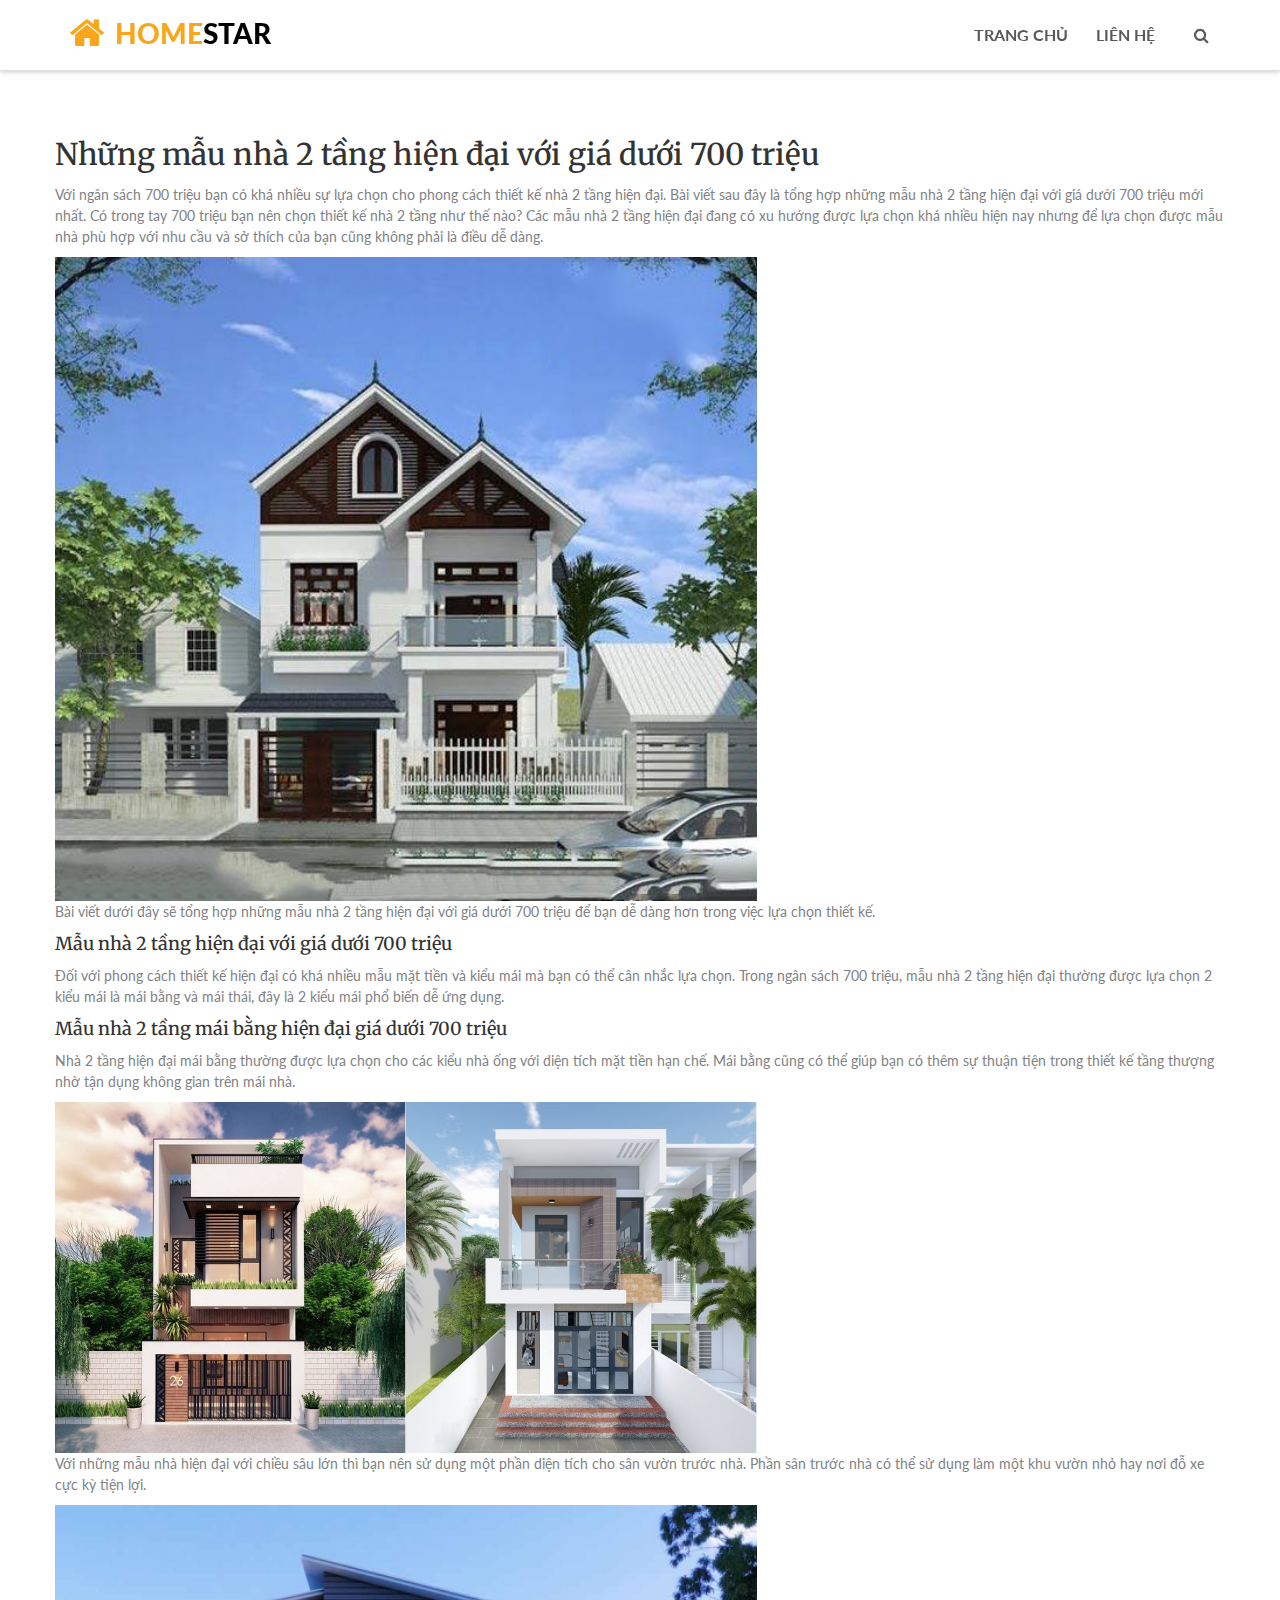
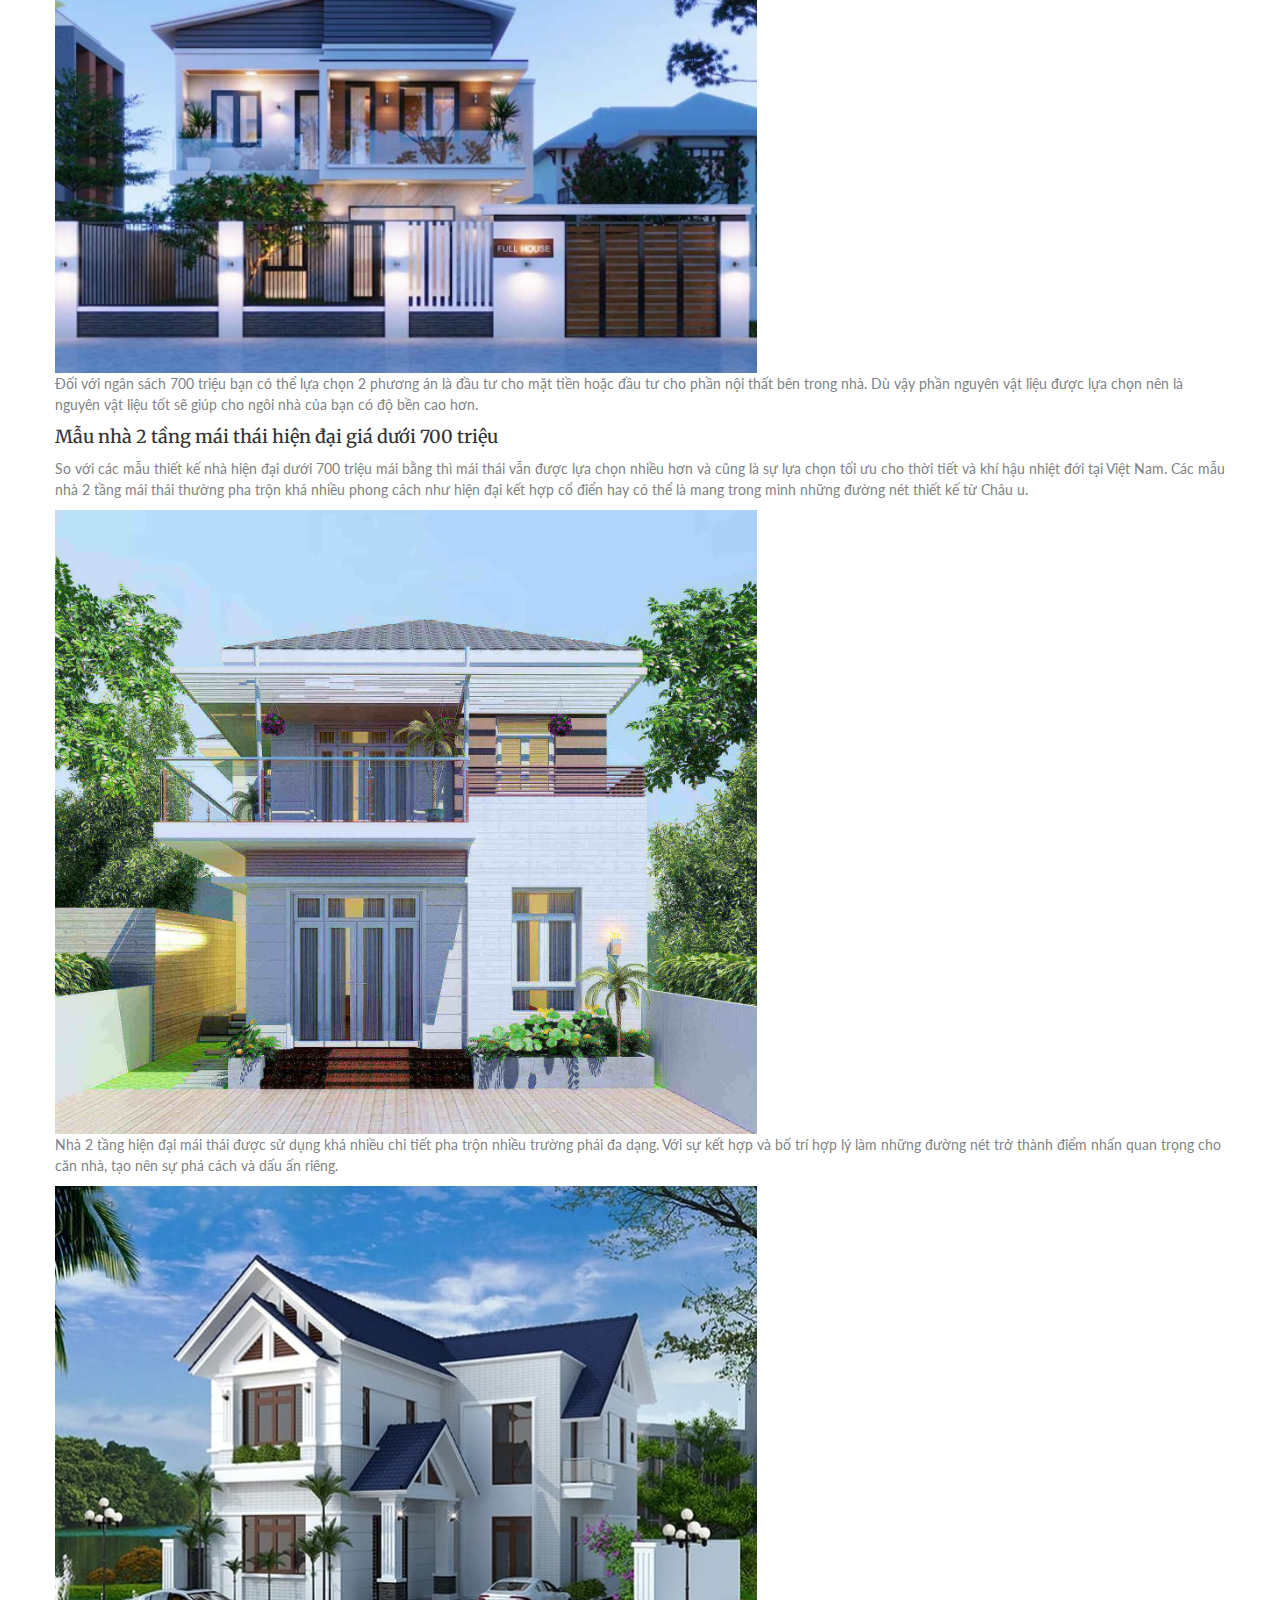
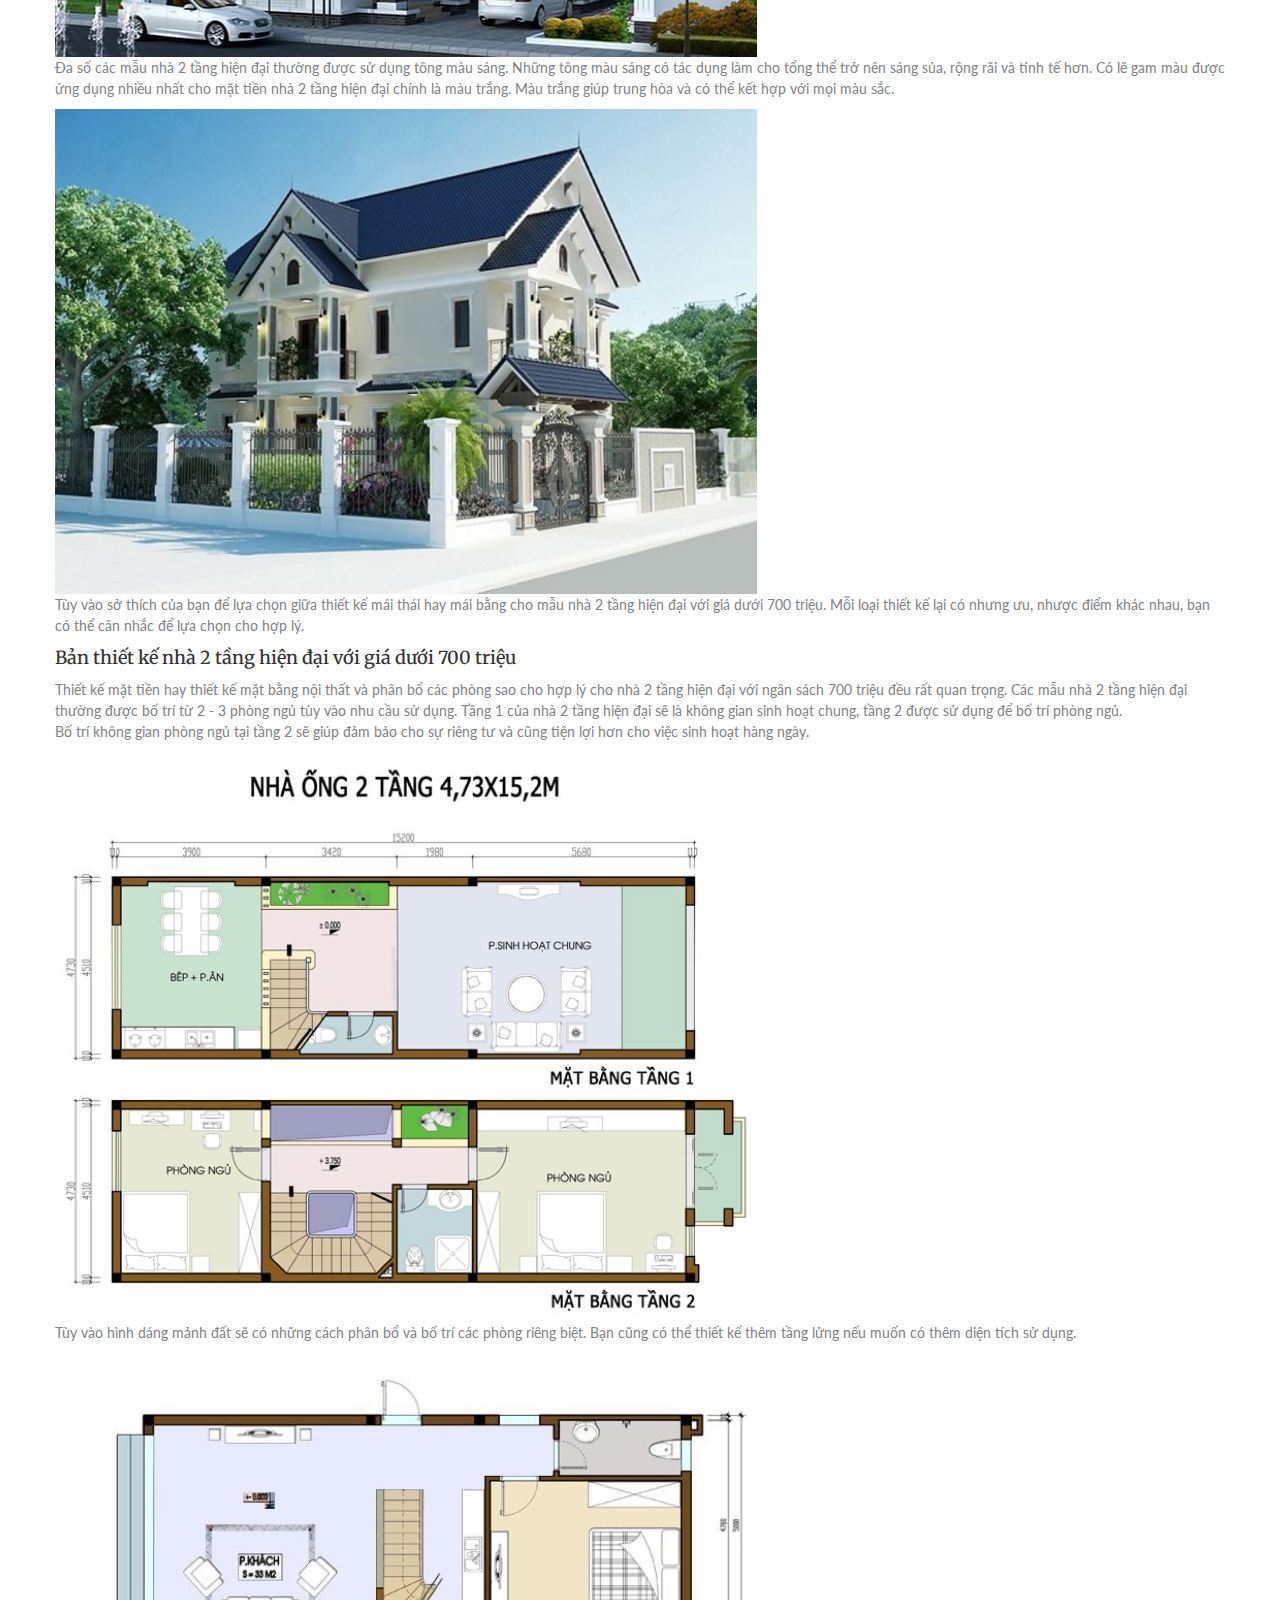
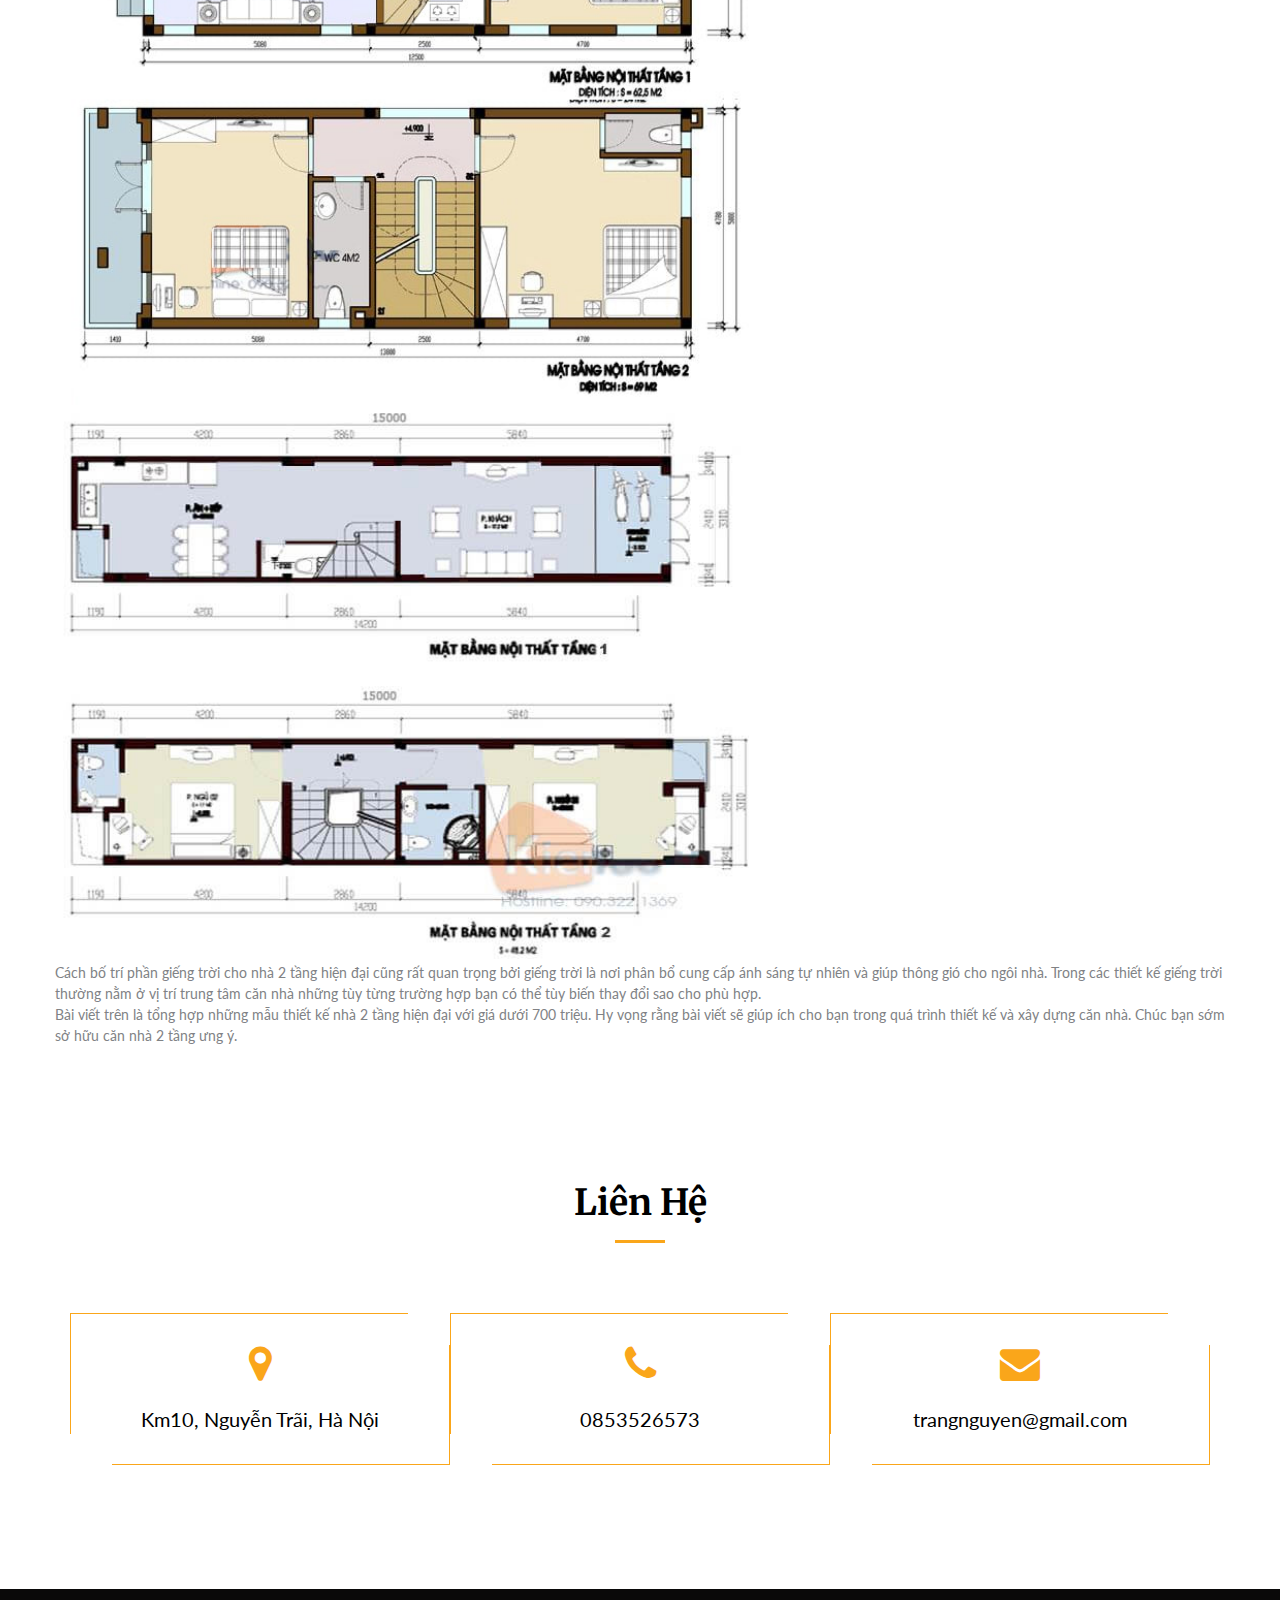
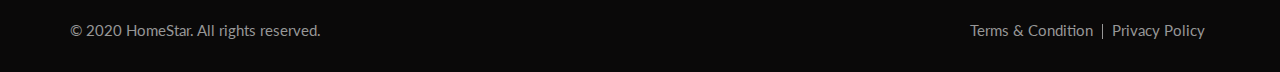
==== bai1.html @ 0ba94741 "update bai2.html" ====
<!doctype html>
<html lang="en">
<head>
    <title>Home Star</title>
    <meta charset="utf-8">
    <meta name="viewport" content="width=device-width,initial-scale=1">
    <link rel="icon" href="images/logohome.jpg" type="image/x-icon">

    <!-- Google Fonts -->	
    <link href="https://fonts.googleapis.com/css?family=Lato:300,300i,400,400i,700,700i,900,900i%7CMerriweather:300,300i,400,400i,700,700i,900,900i" rel="stylesheet">

    <!-- Bootstrap Stylesheet -->	
    <link rel="stylesheet" href="css/bootstrap.min.css">

    <!-- Font Awesome Stylesheet -->
    <link rel="stylesheet" href="css/font-awesome.min.css">

    <!-- Custom Stylesheets -->	
    <link rel="stylesheet" href="css/style.css">
    <link rel="stylesheet" id="cpswitch" href="css/orange.css">
    <link rel="stylesheet" href="css/responsive.css">
    
    <!-- Owl Carousel Stylesheet -->
    <link rel="stylesheet" href="css/owl.carousel.css">
    <link rel="stylesheet" href="css/owl.theme.css">

    <!-- Flex Slider Stylesheet -->
    <link rel="stylesheet" href="css/flexslider.css" type="text/css" />

    <!--Date-Picker Stylesheet-->
    <link rel="stylesheet" href="css/datepicker.css">
</head>


<body id="home-homepage" data-spy="scroll">
    
    <!--======== SEARCH-OVERLAY =========-->       
    <div class="overlay">
        <a href="javascript:void(0)" id="close-button" class="closebtn">&times;</a>
        <div class="overlay-content">
            <div class="form-center">
                <form>
                   <div class="form-group">
                       <div class="input-group">
                          <input type="text" class="form-control" placeholder="Search..." required />
                          <span class="input-group-btn"><button type="submit" class="btn"><span><i class="fa fa-search"></i></span></button></span>
                      </div><!-- end input-group -->
                  </div><!-- end form-group -->
              </form>
          </div><!-- end form-center -->
      </div><!-- end overlay-content -->
  </div><!-- end overlay -->


 


<!--========================= FLEX SLIDER =====================-->
<section class="flexslider-container" id="flexslider-container-6a">

    <div class="header-absolute">
        <nav class="navbar navbar-default main-navbar navbar-custom navbar-transparent landing-page-navbar" id="mynavbar">
            <div class="container">
                <div class="navbar-header">
                    <button type="button" class="navbar-toggle" id="menu-button">
                      <span class="icon-bar"></span>
                      <span class="icon-bar"></span>
                      <span class="icon-bar"></span>                        
                  </button>
                  <div class="header-search hidden-lg">
                    <a href="javascript:void(0)" class="search-button"><span><i class="fa fa-search"></i></span></a>
                </div>
                <a href="index.html" class="navbar-brand"><span><i class="fa fa-home"></i>HOME</span>STAR</a>
            </div><!-- end navbar-header -->

            <div class="collapse navbar-collapse" id="myNavbar1">
                <ul class="nav navbar-nav navbar-right">
                    <li><a href="index.html">Trang Chủ</a></li>
                    <li><a href="#home-contact">Liên Hệ</a></li>                    
                    <li><a href="javascript:void(0)" class="search-button"><span><i class="fa fa-search"></i></span></a></li>
                </ul>
            </div><!-- end navbar collapse -->
        </div><!-- end container -->
    </nav><!-- end navbar -->
</div><!-- end header-absolute -->

<div class="sidenav-content">
    <div id="mySidenav" class="sidenav" >
        <h2 id="web-name"><span><i class="fa fa-home"></i></span>Home Star</h2>

        <div id="main-menu">
            <div class="closebtn">
                <button class="btn btn-default" id="closebtn">&times;</button>
            </div><!-- end close-btn -->

            <div class="list-group landing-page-navbar">

                <a href="#home-homepage" class="list-group-item"><span><i class="fa fa-home link-icon"></i></span>Trang chủ</a>                                                                                                      
                <a href="#home-contact" class="list-group-item"><span><i class="fa fa-phone link-icon"></i></span>Liên hệ</a>                          
            </div><!-- end list-group -->
        </div><!-- end main-menu -->
    </div><!-- end mySidenav -->
</div><!-- end sidenav-content -->



</section><!-- end flexslider-container -->



<!--=============== Content ===============-->


<section>
  <div class="container">
    <div class="row" style="font-family: ;" >
      <h2> Những mẫu nhà 2 tầng hiện đại với giá dưới 700 triệu</h2>
      <p>
        Với ngân sách 700 triệu bạn có khá nhiều sự lựa chọn cho phong cách thiết kế nhà 2 tầng hiện đại. Bài viết sau đây là tổng hợp những mẫu nhà 2 tầng hiện đại với giá dưới 700 triệu mới nhất.
Có trong tay 700 triệu bạn nên chọn thiết kế nhà 2 tầng như thế nào? Các mẫu nhà 2 tầng hiện đại đang có xu hướng được lựa chọn khá nhiều hiện nay nhưng để lựa chọn được mẫu nhà phù hợp với nhu cầu và sở thích của bạn cũng không phải là điều dễ dàng.

      </p>
      <img src="images/anh-homstar/1.jpg" alt="" width="60%">
      <p>
        Bài viết dưới đây sẽ tổng hợp những mẫu nhà 2 tầng hiện đại với giá dưới 700 triệu để bạn dễ dàng hơn trong việc lựa chọn thiết kế.

      </p>
      <h4>Mẫu nhà 2 tầng hiện đại với giá dưới 700 triệu</h4>
      <p>
        Đối với phong cách thiết kế hiện đại có khá nhiều mẫu mặt tiền và kiểu mái mà bạn có thể cân nhắc lựa chọn. Trong ngân sách 700 triệu, mẫu nhà 2 tầng hiện đại thường được lựa chọn 2 kiểu mái là mái bằng và mái thái, đây là 2 kiểu mái phổ biến dễ ứng dụng.

      </p>
      <h4>
        Mẫu nhà 2 tầng mái bằng hiện đại giá dưới 700 triệu
      </h4>
      <p>Nhà 2 tầng hiện đại mái bằng thường được lựa chọn cho các kiểu nhà ống với diện tích mặt tiền hạn chế. Mái bằng cũng có thể giúp bạn có thêm sự thuận tiện trong thiết kế tầng thượng nhờ tận dụng không gian trên mái nhà.</p>
      <img src="images/anh-homstar/2.jpg" alt="" width="60%">
      <p>Với những mẫu nhà hiện đại với chiều sâu lớn thì bạn nên sử dụng một phần diện tích cho sân vườn trước nhà. Phần sân trước nhà có thể sử dụng làm một khu vườn nhỏ hay nơi đỗ xe cực kỳ tiện lợi.</p>
      <img src="images/anh-homstar/3.jpg" alt="" width="60%">
      <p>Đối với ngân sách 700 triệu bạn có thể lựa chọn 2 phương án là đầu tư cho mặt tiền hoặc đầu tư cho phần nội thất bên trong nhà. Dù vậy phần nguyên vật liệu được lựa chọn nên là nguyên vật liệu tốt sẽ giúp cho ngôi nhà của bạn có độ bền cao hơn.</p>
      <h4>Mẫu nhà 2 tầng mái thái hiện đại giá dưới 700 triệu</h4>
      <p>So với các mẫu thiết kế nhà hiện đại dưới 700 triệu mái bằng thì mái thái vẫn được lựa chọn nhiều hơn và cũng là sự lựa chọn tối ưu cho thời tiết và khí hậu nhiệt đới tại Việt Nam. Các mẫu nhà 2 tầng mái thái thường pha trộn khá nhiều phong cách như hiện đại kết hợp cổ điển hay có thể là mang trong mình những đường nét thiết kế từ Châu  u.</p>
      <img src="images/anh-homstar/4.jpg" alt="" width="60%">
      <p>Nhà 2 tầng hiện đại mái thái được sử dụng khá nhiều chi tiết pha trộn nhiều trường phái đa dạng. Với sự kết hợp và bố trí hợp lý làm những đường nét trở thành điểm nhấn quan trọng cho căn nhà, tạo nên sự phá cách và dấu ấn riêng.</p>
      <img src="images/anh-homstar/5.jpg" alt="" width="60%">
      <p>
        Đa số các mẫu nhà 2 tầng hiện đại thường được sử dụng tông màu sáng. Những tông màu sáng có tác dụng làm cho tổng thể trở nên sáng sủa, rộng rãi và tinh tế hơn. Có lẽ gam màu được ứng dụng nhiều nhất cho mặt tiền nhà 2 tầng hiện đại chính là màu trắng. Màu trắng giúp trung hòa và có thể kết hợp với mọi màu sắc.
      </p>
      <img src="images/anh-homstar/6.jpg" alt="" width="60%">
      <p>Tùy vào sở thích của bạn để lựa chọn giữa thiết kế mái thái hay mái bằng cho mẫu nhà 2 tầng hiện đại với giá dưới 700 triệu. Mỗi loại thiết kế lại có nhưng ưu, nhược điểm khác nhau, bạn có thể cân nhắc để lựa chọn cho hợp lý.</p>
      <h4>Bản thiết kế nhà 2 tầng hiện đại với giá dưới 700 triệu</h4>
      <p>Thiết kế mặt tiền hay thiết kế mặt bằng nội thất và phân bổ các phòng sao cho hợp lý cho nhà 2 tầng hiện đại với ngân sách 700 triệu đều rất quan trọng. Các mẫu nhà 2 tầng hiện đại thường được bố trí từ 2 - 3 phòng ngủ tùy vào nhu cầu sử dụng. Tầng 1 của nhà 2 tầng hiện đại sẽ là không gian sinh hoạt chung, tầng 2 được sử dụng để bố trí phòng ngủ.<br>Bố trí không gian phòng ngủ tại tầng 2 sẽ giúp đảm bảo cho sự riêng tư và cũng tiện lợi hơn cho việc sinh hoạt hàng ngày.</p>
      <img src="images/anh-homstar/7.jpg.jpg" alt="" width="60%">
      <img src="images/anh-homstar/8.jpg" alt="" width="60%">
      <p>Tùy vào hình dáng mảnh đất sẽ có những cách phân bổ và bố trí các phòng riêng biệt. Bạn cũng có thể thiết kế thêm tầng lửng nếu muốn có thêm diện tích sử dụng.</p>
      <img src="images/anh-homstar/9.jpg" alt="" width="60%">
      <img src="images/anh-homstar/10.jpg" alt="" width="60%">
      <p>
        Cách bố trí phần giếng trời cho nhà 2 tầng hiện đại cũng rất quan trọng bởi giếng trời là nơi phân bổ cung cấp ánh sáng tự nhiên và giúp thông gió cho ngôi nhà. Trong các thiết kế giếng trời thường nằm ở vị trí trung tâm căn nhà những tùy từng trường hợp bạn có thể tùy biến thay đổi sao cho phù hợp.<br>Bài viết trên là tổng hợp những mẫu thiết kế nhà 2 tầng hiện đại với giá dưới 700 triệu. Hy vọng rằng bài viết sẽ giúp ích cho bạn trong quá trình thiết kế và xây dựng căn nhà. Chúc bạn sớm sở hữu căn nhà 2 tầng ưng ý.
      </p>


    </div>

  </div>
</section><!-- end content -->

<!--=================== Contact ================-->
<section id="home-contact" class="section-padding"> 
  <div class="container">
    <div class="row">
      <div class="col-xs-12 col-sm-12 col-md-12 col-lg-12 text-center">
              <div class="page-heading white-heading">
               <h2 style="color:black;">Liên Hệ</h2>
               <hr class="heading-line" />
           </div>
       <div class="contact-block col-sm-4 col-md-4 col-lg-4 col-12">
        <span><i class="fa fa-map-marker"></i></span>
        <p style="color:black;">Km10, Nguyễn Trãi, Hà Nội</p>   
        <span class="border-shape"></span>                            
      </div><!-- end address-block -->

      <div class="contact-block col-sm-4 col-md-4 col-lg-4 col-12">
        <span><i class="fa fa-phone"></i></span>
        <p style="color:black;">0853526573</p>               
        <span class="border-shape"></span>                 
      </div><!-- end address-block -->

      <div class="contact-block col-sm-4 col-md-4 col-lg-4 col-12">
        <span><i class="fa fa-envelope"></i></span>
        <p style="color:black;">trangnguyen@gmail.com</p>       
        <span class="border-shape"></span>                          
      </div><!-- end address-block -->
    </div>
  </div><!-- end row -->
</div><!-- end container -->
</section><!-- end tour-packages -->
<!--======================= FOOTER =======================-->
<section id="footer" class="ftr-heading-w ftr-heading-mgn-2">

   

<div id="footer-bottom" class="ftr-bot-black">
    <div class="container">
        <div class="row">
            <div class="col-xs-12 col-sm-6 col-md-6 col-lg-6" id="copyright">
                <p>© 2020 <a href="#">HomeStar</a>. All rights reserved.</p>
            </div><!-- end columns -->

            <div class="col-xs-12 col-sm-6 col-md-6 col-lg-6" id="terms">
                <ul class="list-unstyled list-inline">
                   <li><a href="#">Terms & Condition</a></li>
                   <li><a href="#">Privacy Policy</a></li>
               </ul>
           </div><!-- end columns -->
       </div><!-- end row -->
   </div><!-- end container -->
</div><!-- end footer-bottom -->

</section><!-- end footer -->


<!-- Page Scripts Starts -->
<script src="js/jquery.min.js"></script>
<script src="js/bootstrap.min.js"></script>
<script src="js/jquery.flexslider.js"></script>
<script src="js/bootstrap-datepicker.js"></script>
<script src="js/owl.carousel.min.js"></script>
<script src="js/custom-navigation.js"></script>
<script src="js/custom-flex.js"></script>
<script src="js/custom-owl.js"></script>
<script src="js/custom-date-picker.js"></script>
<!-- Page Scripts Ends -->

</body>
</html>
---- css/style.css ----
/* ----------------------------------------------------
Theme Name:		Home Star  - HTML Template
Version:		1.0.1
Author:			Home Star
------------------------------------------------------- */


/* ======================================================
	TABLE OF CONTENTS
   ====================================================== */

/**

* 1.0	Settings
* 1.1	Top Bar
* 1.2	Navbar
* 1.3	Slider
* 1.4	Search Tabs
* 1.5	Main Block
* 1.6	Hotel Block
* 1.7	Tour Block
* 1.8	Cruise Block
* 1.9	Flight Block
* 1.10	Destination Block
* 1.11	Vehicle Block
* 1.12	Best Features
* 1.13	Luxury Offers
* 1.14	Highlights
* 1.15	Banners
* 1.16	Testimonials
* 1.17	Latest Blog
* 1.18	Packages
* 1.19	Newsletter
* 1.20	Footer
* 1.21	Page Cover
* 1.22	Sidebar
* 1.23	Grid Block
* 1.24	List Block
* 1.25	Pagination
* 1.26	Detail Pages Tabs
* 1.27	Detail Pages Slider
* 1.28	Custom Form
* 1.29	Extra Pages
* 1.30	Contact Us

**/

/* -----------------------------------------------------
		Settings
   ----------------------------------------------------- */

html,body{
	height:100%;
	position:relative;
}

p,ul,a,.btn,span,input,select,textarea,label, table, .meta h2, blockquote, small, .newsletter h2, .cruise-offer-text h3, .package h2, .welcome-message h2, #hot-tour h3, #hot-tour h2, #message-banner h2, .member-name h3, #error-text h2, .company-name, #coming-soon-text h2, .booking-form-block .selected-price, #dashboard h2, #dashboard h3, #dashboard h4, #web-name, .tvl-insurance-info .innerpage-heading h1, .big-heading h2, .traveler-info h3, .list-group-heading{
	font-family: 'Lato', sans-serif;
}

p,ul{
	line-height:1.5em;
	font-size:14px;
}

ul{
	margin-bottom:0px;
}

h1,h2,h3,h4,h5,h6,.main-title a, .flight-info h3 .flight-destination,.blog-post-title a, .block-title a{
	font-family: 'Merriweather', serif;
	margin-top:0;
	line-height:1.3em;
}

.page-heading{
	text-align:center;
	margin-bottom:40px;
}

.page-heading h2{
	text-transform: capitalize;
	font-size:36px;
	font-weight:bold;
	margin-bottom:14px;
}

.page-heading .heading-line{
	width:50px;
	margin:0px auto;
}

.page-heading p{
	width:65%;
	margin:0 auto;
	font-size:18px;
}

.innerpage-heading h1{
	text-transform:uppercase;
	font-weight:bold;
	margin-bottom:20px;
	font-size:35px;
}

.innerpage-heading p{
	width:65%;
	margin:20px auto 50px;
	font-size:18px;
}

.trip-heading span{
	margin-right:15px;
}

.trip-heading h2{
	margin-bottom:0px;
}

.trip-heading p{
	margin-bottom:0px;
}

.innerpage-wrapper .butn .btn{
	width:218px;
}

.btn{
	font-size:14px;
	text-transform:uppercase;
	font-weight:bold;
}

.section-padding{
	padding-top:124px;
	padding-bottom:124px;
}

.banner-padding{
	padding-top:86px;
	padding-bottom:86px;
}

.innerpage-section-padding{
	padding-top:103px;
	padding-bottom:147px;
}

.innerpage-banner-padding{
	padding-top:100px;
	padding-bottom:100px;
}

.yellow-line{
	width:130px;
	margin:0 auto 40px;
}

.btn-padding{
	padding:12px 48px;
}

.no-padding{
	padding-left:0px !important;
	padding-right:0px !important;
}

.no-pd-top{
	padding-top:0px;
}

.no-pd-bottom{
	padding-bottom:0px;
}

.mg-bot-60{
	margin-bottom:60px;
}

.butn .btn{
	margin-top:70px;
	width:265px;
	padding:16px 0px;
}

.col-xs-15,
.col-sm-15,
.col-md-15,
.col-lg-15 {
    position: relative;
    min-height: 1px;
    padding-right: 15px;
    padding-left: 15px;
}

.col-xs-15 {
    width: 20%;
    float: left;
}

#colorPanel{
	z-index:300;
}

.view-all{
	margin-top:80px;
}

.view-all .btn{
	padding:10px 50px;
	font-size:15px;
}

.owl-carousel.owl-custom-arrow .owl-controls .owl-buttons{
	position:absolute;
	top:45%;
	transform:translateY(-45%);
	left:0;
	width:100%;
}

.owl-carousel.owl-custom-arrow .owl-controls .owl-buttons div{
	font-size:20px;
	padding:0px 10px;
	opacity:1;
}

.owl-carousel.owl-custom-arrow .owl-controls .owl-buttons div .fa{
	margin-bottom:5px;
}

.owl-carousel.owl-custom-arrow .owl-controls .owl-buttons .owl-prev{
	left:-20px;
	position:absolute;
}

.owl-carousel.owl-custom-arrow .owl-controls .owl-buttons .owl-next{
	right:-20px;
	position:absolute;
}

.map iframe{
	width:100%;
}

#colorPanel{
	z-index:300;
}

/* -----------------------------------------------------
		Top Bar
   ----------------------------------------------------- */

#top-bar{
	padding:10px 0px 10px 0px;
}

#top-bar ul{
	margin-bottom:0px;
	letter-spacing:0.03em;
	font-size:14px;
	line-height:1.8em;
}

#top-bar #info li:first-child{
	margin-right:20px;
}
	
#top-bar #info ul li .fa{
	padding-right:10px;
	font-size:16px;
}

#top-bar #links{
	float:right;
}

#top-bar #links a{
	padding-bottom:0px;
}

#top-bar #links a .fa{
	padding-left:10px;
	font-size:14px;
	margin-right:8px;
}

#top-bar #links ul li{
	padding-left:0px;
}

#top-bar #links ul li:last-child{
	padding-right:0px;
}

#top-bar form ul li:last-child{
	margin-left:12px;
}

#top-bar #links > ul > li form{
	position:relative;
	padding-left:25px;
}

#top-bar #links > ul > li form:after{
	position:absolute;
	content:'';
	height:15px;
	width:1px;
	display:block;
	top:5px;
	left:0px;
}

#top-bar .form-group{
	margin-bottom:0px;
}

#top-bar .form-group{
    font-size:15px;
	position:relative;
	text-transform:uppercase;
	width:45px;
}

#top-bar .form-group.currency{
	width:35px;
}

#top-bar .form-group .fa{
	position:absolute;
	right:0px;
	top:2px;
	font-size:18px;
	pointer-events:none;
}

#top-bar .form-group select {
	z-index:9999;
	padding:0px;
	height:auto;
	z-index:1;
}

/* -----------------------------------------------------
		Navbar
   ----------------------------------------------------- */

.navbar{
	margin-bottom:0px;
	z-index:200;
}

.affix{
	position:fixed;
	top:0;
	left:0;
	width:100%;
	z-index:200;
}

.affix ~ section{
	position:relative;
	top:51px;
}

.main-navbar .navbar-header{
	position:relative;
}

.main-navbar .header-search{
	float:right;
	margin-top:17px;
}

.main-navbar .navbar-brand .fa{
	margin-right:10px;
	position:relative;
	top:2px;
}

.main-navbar .nav > li > a{
	font-size:16px;
	font-weight:bold;
	text-transform:uppercase;
}

.main-navbar .navbar-nav > li{
	position:relative;
}

.main-navbar .navbar-nav > li::before{
	width: 0;
	height: 4px;
	transition: all 0.25s linear;
	position: absolute;
	content: "";
	z-index: -1;
	left: 0px;
	top: auto;
	bottom:0px;
	right: 0px;
	-webkit-transition: all 0.25s linear;
	z-index:1;
	margin:0 auto;
}

.main-navbar .navbar-nav > li.active::before{
	width: 100%;
}

.main-navbar .nav > li > a .fa-angle-down{
	margin-left:8px;
}

.main-navbar .navbar-search-link > li:last-child a{
	height:34px;
	width:35px;
	text-align:center;
	padding:0px;
	margin-top:2px;
}

.main-navbar .navbar-search-link > li:last-child .fa{
	margin-top:7px;
}

.main-navbar .navbar-nav li .dropdown-menu {
	width: 250px;
	padding: 0;
}

.main-navbar .navbar-nav li .dropdown-menu li a {
	padding-top: 10px;
	padding-bottom: 10px;
	font-size: 14px;
}

.main-navbar .mega-dropdown-menu{
	padding:50px 20px 40px !important;
}

.main-navbar .mega-dropdown-menu .row{
	margin-left:0px;
	margin-right:0px;
}

.main-navbar .mega-dropdown-menu .dropdown-header{
	font-size:16px;
	font-weight:900;
	margin-bottom:18px;
	text-transform:uppercase;
	padding:3px 16px;
}

.main-navbar .navbar-nav li .mega-dropdown-menu ul li a{
	display:block;
	text-decoration:none;
	padding-left:15px;
	margin-top:1px;
}

.header-absolute{
	position:absolute;
	top:0;
	left:0;
	z-index:100;
	width:100%;
}

/************* CRUISE HOMEPAGE *************/

#cruise-homepage #top-bar{
	padding-left:15px;
	padding-right:15px;
}

#cruise-homepage .main-navbar .navbar-nav > li:last-child{
	margin-right:15px;
}

#close-button{
	position:fixed;
	right:50px;
	top:40px;
	color:black;
	z-index:1;
	font-size:40px;
	cursor:pointer;
	text-decoration:none;
}

.overlay {
    height: 100%;
    width: 100%;
    position: fixed;
    z-index:1000;
    top: 0;
    left: 0;
    overflow-y: hidden;
    transition: 0.5s;
	transform:translateY(-120%);
}

.overlay-content {
    position: relative;
	height:100%;
    width: 100%;
    text-align: center;
	display:table;
}

.overlay-content .form-center{
	display:table-cell;
	vertical-align:middle;
}

.overlay-content form .form-group{
	width:610px;
	margin:0 auto;
}

.overlay-content form input{
	font-size:20px;
}

.overlay-content form .input-group-btn .btn{
	font-size:22px;
	width:75px;
	position:relative;
}

.overlay-content form input,
.overlay-content form .input-group-btn .btn{
	height:60px;
}

/*************** SIDEBAR NAV ***************/

#mySidenav{
	overflow-Y:auto;
	overflow-X:hidden;
	width:250px;
	transition:.4s;
	transform:translateX(120%);
}

.sidenav .closebtn {
	position:absolute;
	top:1px;
	right:9px;
	width:100%;
	text-align:right;
}

.sidenav #closebtn {
    font-size: 30px;
	text-decoration:none;
	padding:0px;
	line-height:1.0em;
}

#mySidenav #web-name{
	text-transform:uppercase;
	text-align:center;
	padding:40px 0px;
	margin-bottom:0px;
	font-size:22px;
	font-weight:bold;
	position:relative;
}

#mySidenav #web-name::after{
	position:absolute;
	content:'';
	display:block;
	height:45px;
	width:140px;
	top:-20px;
	right:-40px;
}

#mySidenav #web-name .fa{
	margin-right:8px;
	font-size:30px;
	position:relative;
	top:2px;	
}

.sidenav {
    height: 100%;
    width: 0;
    position: fixed;
    z-index: 300;
    top: 0;
    right: 0;
    transition: 0.5s;
}

#main-menu .list-group > .list-group-item{
	padding:13px 15px 13px 20px;
	font-size:15px;
}

#main-menu .list-group-item .link-icon{
	width:10px;
	text-align:center;
	margin-right:18px;
	font-size:15px;
}

#mySidenav .list-group-item .arrow{
	float:right;
	margin-top:3px;
	font-size:14px;
}

#main-menu .list-group .sub-menu > .list-group-item{
	padding-left:46px;
}

#main-menu .list-group .sub-menu .list-group-heading{
	pointer-events:none;
	font-weight:900;
	font-size:15px;
	text-transform:uppercase;
	padding-top:35px;
}

/* -----------------------------------------------------
		Slider
   ----------------------------------------------------- */

.flexslider-container{
	position:relative;
}

.flexslider {
	margin: 0; 
	padding: 0; 
	width: 100%;  
	border: 0px; 
	overflow: hidden;
	position:relative;
}

.flexslider .slides > li { 
	background-position: center;
	width: 100%;
	display: none; 
	-webkit-backface-visibility: hidden;
	-webkit-background-size: cover;
	-moz-background-size: cover;
	-o-background-size: cover;
	background-size: cover;
}

.flexslider ul.slides {
	margin: 0;
	padding: 0;
}

.flexslider li {
	position: relative;
}

.flexslider li .meta .highlight-price{
	text-transform:uppercase;
	font-size:18px;
	font-weight:bold;
	padding:6px 16px;
}

.flexslider li .meta h1,
.flexslider li .meta h2,
.flexslider li .meta p,
.flexslider li .meta .highlight-price,
.flexslider li .meta .btn {
	-webkit-animation-duration: .6s;
	animation-duration: .6s;
	-webkit-animation-fill-mode: both;
	animation-fill-mode: both;
	-webkit-animation-name: fadeOutTop;
	animation-name: fadeOutTop;
}

.flexslider li.flex-active-slide .meta h1,
.flexslider li.flex-active-slide .meta h2,
.flexslider li.flex-active-slide .meta p,
.flexslider li.flex-active-slide .meta .highlight-price,
.flexslider li.flex-active-slide .meta .btn {
	-webkit-animation-delay: .4s;
	animation-delay: .4s;
	-webkit-animation-duration: .6s;
	animation-duration: .6s;
	-webkit-animation-fill-mode: both;
	animation-fill-mode: both;
	-webkit-animation-name: fadeInTop;
	animation-name: fadeInTop;
}

.flexslider li.flex-active-slide .meta h2 {
	-webkit-animation-delay: .5s;
	animation-delay: .5s;
}

.flexslider li.flex-active-slide .meta p,
.flexslider li.flex-active-slide .meta .btn {
	-webkit-animation-delay: .8s;
	animation-delay: .8s;
}

.flexslider li.flex-active-slide .meta .highlight-price{
	-webkit-animation-delay: 1.2s;
	animation-delay: 1.2s;
}

.flexslider li.flex-active-slide .meta .highlight-price.highlight-2{
	-webkit-animation-delay: .4s;
	animation-delay: .4s;
}

.flex-direction-nav {
	display:none;		
}

@-webkit-keyframes fadeInTop {
	
	0% {
		opacity: 0;
		-webkit-transform: translate3d(0, -50%, 0);
		transform: translate3d(0, -50%, 0);
	}
	
	100% {
		opacity: 1;
		-webkit-transform: none;
		transform: none;
	}
}

@keyframes fadeInTop {
	
	0% {
		opacity: 0;
		-webkit-transform: translate3d(0, -50%, 0);
		transform: translate3d(0, -50%, 0);
	}
	
	100% {
		opacity: 1;
		-webkit-transform: none;
		transform: none;
	}
}

@-webkit-keyframes fadeOutTop {
	
	0% {
		opacity: 1;
	}
	
	100% {
		opacity: 0;
		-webkit-transform: translate3d(0, -50%, 0);
		transform: translate3d(0, -50%, 0);
	}
}

@keyframes fadeOutTop {
	
	0% {
		opacity: 1;
	}
	
	100% {
		opacity: 0;
		-webkit-transform: translate3d(0, -50%, 0);
		transform: translate3d(0, -50%, 0);
	}
}

/************* SLIDER-1 *************/

#slider-1 li .meta {
	position: absolute;
	height:100%;
	width:100%;
	text-align:center;
	padding-top:120px;
}

#slider-1 li .meta h1 {
	margin: 0;
	font-size: 80px;
	font-weight: 300;
	text-transform:uppercase;
	margin-bottom:22px;
}

#slider-1 li .meta h2 {
	font-size: 32px;
	margin: 0;
	font-weight: 400;
	text-transform:uppercase;
	letter-spacing:0.20em;
	margin-bottom:-10px;
}

#slider-1 li .meta .btn{
	font-weight:bold;
	padding:8px 23px;
	font-size:14px;
}

/************* SLIDER-2 *************/

#slider-2 li .meta {
	position: absolute;
	height:100%;
	width:100%;
	text-align:center;
	padding-top:160px;
}

#slider-2 li .meta h2{
	font-size:60px;
	font-weight:300;
	text-transform:uppercase;
	margin-bottom:0px;
}

#slider-2 li .meta p{
	width:650px;
	margin:0 auto;
}

/************* SLIDER-4 *************/

#slider-4 li .meta {
	padding-top:140px;
}

/************* SLIDER-5 *************/

#slider-5 li .meta {
	position: absolute;
	height:100%;
	width:100%;
	text-align:center;
	display:flex;
	align-items:center;
	justify-content:center;
}

#slider-5 li .meta h2{
	font-size:70px;
	font-weight:900;
	margin-bottom:3px;
}

#slider-5 li .meta p{
	font-size:16px;
	width:560px;
	margin:0 auto 40px;
	font-weight:bold;
}

/************* SLIDER-6 *************/

#slider-6 .slides > li { 
  background-position: center;
  height: 100%;
  width: 100%;
  display: none; 
  -webkit-backface-visibility: hidden;
  -webkit-background-size: cover;
  -moz-background-size: cover;
  -o-background-size: cover;
  background-size: cover;
}

#flexslider-container-6, 
#slider-6 .slides, 
#slider-6 .flex-viewport {
    height: 100%;
}
#flexslider-container-6a{
	height: 15%;
}

#slider-6 {
  width: 100%; 
  height: 100%; 
}

#slider-6 li .meta {
	display:flex;
	align-items:center;
	justify-content:center;
}

/************* TOUR-SLIDER *************/

.tour-slider li .meta {
	position: absolute;
	height:100%;
	width:100%;
}

.tour-slider li .meta h2{
	font-size:70px;
	font-weight:900;
	text-transform:uppercase;
	margin-top:8px;
	margin-bottom:1px;
}

.tour-slider li .meta p{
	font-weight:bold;
	width:520px;
}

/* -----------------------------------------------------
		Search Tabs
   ----------------------------------------------------- */

.search-tabs{
	position:absolute;
	bottom:75px;
	left:0px;
	width:100%;
}

.search-tabs .nav-tabs{
	text-align:center;
	font-size:0px;
	margin-bottom:-2px;
}

.center-tabs li{
	display:inline-block;
	float:none;
}

.search-tabs .nav-tabs li{
	text-transform:uppercase;
	font-size:14px;
	font-weight:bold;
}

.search-tabs .nav-tabs li a{
	padding:8px 20px;
}

.search-tabs .nav-tabs li.active a{
	padding:8px 25px 11px;
}

.search-tabs .nav-tabs li .fa{
	margin-right:7px;
	font-size:15px;
}

.search-tabs .tab-content .tab-pane{
	padding:35px 30px 20px;
}

.search-tabs .tab-content .tab-pane input,
.search-tabs .tab-content .tab-pane select{
	text-transform:uppercase;
	font-size:13px;
}

.search-tabs .tab-content .tab-pane .form-group,
.search-tabs .tab-content .tab-pane .form-group{
	position:relative;
}

.search-tabs .tab-content .tab-pane .form-group.left-icon input{
	padding-left:38px;
}

.search-tabs .tab-content .tab-pane .form-group.left-icon .fa{
	left:15px;
}

.search-tabs .tab-content .tab-pane .form-group.right-icon .fa{
	right:11px;
}

.search-tabs .tab-content .tab-pane .form-group.left-icon .fa,
.search-tabs .tab-content .tab-pane .form-group.right-icon .fa{
	position:absolute;
	pointer-events:none;
}

.search-tabs .tab-content .tab-pane .btn{
	padding:8px 45px;
}

/************* SEARCH-TABS-3 *************/

#search-tabs-3.search-tabs{
	bottom:148px;
}

#search-tabs-3 .nav-tabs li{
	font-size:13px;
	margin-bottom:1px;
}

#search-tabs-3 .nav-tabs li a,
#search-tabs-3 .nav-tabs li.active a{
	padding:10px 15px;
	border:0px;
}

#search-tabs-3 .tab-content .tab-pane{
	padding:35px 30px;
}

#search-tabs-3 .tab-content .tab-pane .btn{
	margin-top:15px;
}

#search-tabs-3 .tab-content .tab-pane .form-group label{
	text-transform:uppercase;
	font-weight:400;
}

#search-tabs-3 .tab-pane form input,
#search-tabs-3 .tab-pane form input::placeholder,
#search-tabs-3 .tab-pane form select{
	text-transform: none;
}
	
.welcome-message{
	padding:43px 55px;
	margin-top:38px;
}

.welcome-message h2{
	font-weight:bold;
	font-size:28px;
	margin-bottom:15px;
}

.welcome-message p{
	font-weight:bold;
	font-size:15px;
	margin-bottom:22px;
}

.welcome-message p:nth-child(odd){
	font-weight:normal;
}

.welcome-message .btn{
	margin-top:10px;
	padding:8px 27px 9px;
}

/************* SEARCH-TABS-4 *************/

#search-tabs-4.search-tabs{
	bottom:0px;
}

/************* SEARCH-TABS-5 *************/

#search-tabs-5.search-tabs{
	bottom:0px;
}

/* -----------------------------------------------------
		Main Block
   ----------------------------------------------------- */

.main-block{
	transition:.4s;
}

.main-img{
	position:relative;
	overflow:hidden;
}

.main-img img{
	width:100%;
	transition:.4s;
}

.main-info .main-title a{
	text-decoration:none;
}

.main-title p{
	text-transform:uppercase;
	font-weight:bold;
	margin-bottom:0px;
	margin-top:-2px;
}

.arrow .fa{
	height:28px;
	width:28px;
	text-align:center;
	padding-top:2px;
	font-size:20px;
	margin-top:11px;
}

/************** OFFER-PRICE-1 *************/

.offer-price-1{
	font-size:14px;
	margin:0px;
	text-transform:uppercase;
	font-weight:bold;
	padding:14px 18px 11px;
}

.offer-price-1 li.price{
	font-size:22px;
	font-weight:bold;
}

.offer-price-1 li.price .pkg{
	font-size:14px;
	position:relative;
	top:-3px;
}

.offer-price-1 li.price .divider{
	margin:0px 8px;
	font-size:14px;
	position:relative;
	top:-3px;
}

.offer-price-1 li.rating{
	float:right;
	font-size:0.98em;
}

/************** OFFER-PRICE-2 *************/

.offer-price-2 li.price{
	font-size:22px;
	font-weight:bold;
}

.offer-price-2 ul li .fa{
	margin-top:0px;
}

.offer-price-2{
	padding:14px 20px;
}

.offer-price-2 li .arrow{
	float:right;
	margin-top:-3px;
}

/* -----------------------------------------------------
		Hotel Block
   ----------------------------------------------------- */

#owl-hotel-offers .item{
	padding:10px 15px;
}
  
.main-img .main-mask{
	position:absolute;
	bottom:0px;
	width:100%;
}

.hotel-info{
	padding:15px 22px 18px;
	position:relative;
}

.hotel-info .hotel-title{
	font-size:1.42em;
	overflow:hidden;
}

.hotel-info .arrow{
	overflow:hidden;
	float:right;
}

/* -----------------------------------------------------
		Tour Block
   ----------------------------------------------------- */

#owl-tour-offers .item{
	padding:10px 15px;
}

.tour-info .tour-title{
	text-align:center;
	padding:22px 20px;
}

.tour-info .tour-title a{
	font-size:21px;
}

.tour-info .tour-title p{
	font-size:1.17em;
	margin-top:6px;
	margin-bottom:8px;
}

/* -----------------------------------------------------
		Cruise Block
   ----------------------------------------------------- */

.cruise-block{
	margin:15px 0px;
}

.cruise-info{
	padding:30px;
}

.cruise-title a{
	font-size:20px;
	font-weight:bold;
}

.cruise-title p{
	font-size:15px;
	margin-top:2px;
	margin-bottom:20px;
}

.cruise-title .rating{
	margin-bottom:3px;
}

.cruise-title .cruise-price{
	font-size:24px;
	font-weight:bold;
}

.main-img .cruise-mask{
	position:absolute;
	top:11px;
	right:12px;
	padding:6px 12px;
}

.cruise-mask p{
	margin-bottom:0px;
	text-transform:uppercase;
	font-weight:bold;
}

#owl-cruise-offers .grid{
	margin:0px 15px 30px 15px;
}

#owl-cruise-offers .owl-controls .owl-buttons{
	top:44%;
	transform:translateY(-44%);
}

#owl-cruise-offers .owl-controls .owl-buttons div{
	padding:0px 11px;
}

/* -----------------------------------------------------
		Flight Block
   ----------------------------------------------------- */

.flight-block{
	margin:15px 0px;
}

.flight-block a{
	text-decoration:none;
}

.flight-img{
	text-align:center;
	padding:40px 0px;
}

.flight-img img{
	display:inline-block;
	max-height:90px;
}

.flight-title{
	padding:20px 20px 12px;
}

.flight-info h3{
	margin-bottom:0px;
}

.flight-info h3 .flight-destination{
	font-size:24px;
	position:relative;
	top:-3px;
	margin-right:8px;
}

.flight-info h3 .flight-type{
	font-size:14px;
	text-transform:uppercase;
	position:relative;
	top:-4px;
	margin-left:8px;
}

.flight-timing{
	overflow:hidden;
}

.flight-timing li{
	font-size:12px;
	text-align:center;
	padding:10px 5px 12px;
}

.flight-timing li .fa{
	margin-right:8px;
	font-size:19px;
	position:relative;
	top:3px;
}

.flight-timing li .date{
	font-weight:bold;
}

.flight-info .offer-price-1{
	padding:14px 15px 11px;
}

.flight-info .offer-price-1 li.price .pkg{
	margin-left:8px;
	font-size:12px;
	top:-4px;
}

/* -----------------------------------------------------
		Destination Block
   ----------------------------------------------------- */

.destination-block{
	margin:15px 0px;
}

.destination-img img{
	max-height:350px;
}

.destination-info{
	text-align:center;
	padding:40px 15px;
}

.destination-title > a{
	font-size:19px;
	font-weight:bold;
	text-transform:uppercase;
	text-decoration:none;
}

.destination-title .country{
	text-transform:uppercase;
	font-weight:bold;
	margin-top:2px;
	margin-bottom:12px;
}

.destination-title p{
	line-height:1.3em;
}

.destination-title .destination-price{
	font-size:18px;
	font-weight:bold;
	display:block;
	margin-top:14px;
}

.destination-title .btn{
	font-size:13px;
	margin-top:22px;
	padding:8px 20px;
}

/* -----------------------------------------------------
		Vehicle Block
   ----------------------------------------------------- */

.vehicle-block{
	margin:15px 0px;
}

.vehicle-time{
	position:absolute;
	top:27px;
	left:0px;
	padding:5px 10px;
}

.vehicle-time .fa{
	margin-right:5px;
}

.vehicle-time p{
	margin-bottom:0px;
	font-size:16px;
}

.vehicle-info{
	text-align:center;
	padding:22px 10px;
}

.vehicle-info .vehicle-title a{
	font-size:20px;
	font-weight:bold;
	text-transform:uppercase;
}

.vehicle-info .vehicle-title p{
	font-size:16px;
	margin-bottom:12px;
	margin-top:0px;
}

/************* CAR-OFFER-BLOCK *************/

#owl-car-offers .item{
	padding:15px;
}

.car-offer-info{
	padding:18px 22px;
}

.car-offer-info li a{
	text-decoration:none;
}

.car-offer-info li h4{
	display:inline;
	text-transform:uppercase;
	font-weight:bold;
}

.car-offer-info li .car-offer-price{
	float:right;
	margin-bottom:0px;
}

.car-offer-info li .car-offer-price{
	font-size:22px;
	font-weight:bold;
	position:relative;
}

.car-offer-info li .limit{
	font-size:14px;
	text-transform:uppercase;
	position:relative;
	top:-3px;
}

.car-offer-info li .divider{
	margin:0px 5px;
}

/* -----------------------------------------------------
		Best Features
   ----------------------------------------------------- */

.b-feature-block{
	text-align:center;
}

.b-feature-block .fa{
	height:70px;
	width:65px;
	text-align:center;
	padding-top:15px;
	font-size:35px;
	margin-bottom:28px;
	transition:.4s;
}

.b-feature-block h3{
	font-size:22px;
	font-weight:bold;
	margin-bottom:6px;
}

.b-feature-block p{
	margin-bottom:0px;
}

/* -----------------------------------------------------
		Luxury Offers
   ----------------------------------------------------- */

.luxury-img img{
	width:100%;
}

.luxury-text h2{
	font-size:30px;
	font-weight:bold;
	margin-bottom:15px;
}

.luxury-text p{
	margin-bottom:27px;
	width:92%;
}
   
.luxury-text .btn{
	text-transform:capitalize;
	height:47px;
	margin-top:10px;
}

.luxury-text .btn-black{
	font-size:22px;
	padding:7px 25px;
}

.luxury-text .btn-o-border{
	font-size:16px;
	padding:11px 50px;
	margin-left:2px;
	margin-right:2px;
}

/*************** ROOMS-OFFER ***************/

.luxury-room-imgs{
	padding:31px;
	overflow:hidden;
}

.luxury-room-block img{
	padding:1px;
}

.luxury-room-block:nth-child(odd){
	padding-right:0px;
}

.luxury-room-block:nth-child(even){
	padding-left:0px;
}

.luxury-room-imgs ul li{
	float:left;
	margin:1px;
}

.luxury-room-text{
	padding:90px 60px 110px;
	overflow:hidden;
}

/*************** TOUR-OFFER ****************/

#hot-tour .row{
	margin-left:0px;
	margin-right:0px;
}

.hot-tour-carousel{
	padding-left:0px;
	padding-right:0px;
}

#hot-tour-carousel .item img{
	width:50%;	
}

#hot-tour-carousel .carousel-control{
	opacity:1;
	width:auto;
}

#hot-tour-carousel .carousel-control.left,
#hot-tour-carousel .carousel-control.right{
	background:none;
	margin-top:-30px;
}

#hot-tour-carousel .carousel-control.left{
	left:40px;
}

#hot-tour-carousel .carousel-control.right{
	right:40px;
}

#hot-tour-carousel .carousel-control .glyphicon{
	font-weight:100;
	font-size:20px;
	height:60px;
	width:60px;
	text-align:center;
	padding-top:19px;
	background:rgba(0,0,0,0.7);
	border-radius:100%;
}

.hot-tour-text{
	text-align:center;
	padding:80px 20px 69px;
}

.hot-tour-text h3{
	text-transform:uppercase;
	font-weight:bold;
	font-size:28px;
	margin-bottom:11px;
}

.hot-tour-text .hot-tour-title{
	font-size:55px;
	font-weight:100;
	margin-bottom:26px;
	line-height:1.25em;
}

.hot-tour-text p{
	font-size:20px;
	text-transform:uppercase;
	margin-bottom:60px;
}

.hot-tour-text .btn{
	padding:11px 32px;
	font-size:18px;
	margin:8px 4px;
}

.hot-tour-text .btn-details{
	padding:11px 31px;
}

/************** CRUISE-OFFER ***************/

.cruise-offer-img img{
	display:inline-block;
}

.cruise-offer-text{
	padding:110px 0px 0px 50px;
}

.cruise-offer-text h2{
	font-size:55px;
	font-weight:bold;
}

.cruise-offer-text h3{
	font-size:28px;
	font-weight:bold;
	margin-bottom:0px;
}

.cruise-offer-text .cruise-offer-dur{
	font-size:20px;
	text-transform:uppercase;
}

.cruise-offer-text .cruise-offer-price{
	font-size:36px;
	text-transform:uppercase;
	font-weight:bold;
	margin:25px 0px 50px 0px;
}

.cruise-offer-text .btn{
	font-size:1.4em;
	padding:17px 50px;
}

/**************** CAR-OFFER ****************/

.luxury-car-text{
	padding:50px 55px 60px;
	overflow:hidden;
}

/* -----------------------------------------------------
		Banners
   ----------------------------------------------------- */

/************** VIDEO-BANNER **************/

#video-banner{
	text-align:center;
}

#video-banner h2{
	font-size:40px;
	font-weight:bold;
	margin-bottom:15px;
}

#video-banner p{
	font-size:19px;
	width:65%;
	margin:0 auto;
}

#video-banner #play-button .fa{
	font-size:33px;
	width:110px;
	height:110px;
	padding-top:33px;
	text-align:center;
	margin-top:50px;
}

/************* MESSAGE-BANNER *************/

#message-banner{
	overflow:hidden;
}

#message-banner h2{
	font-size:38px;
	font-weight:900;
	margin-bottom:8px;
}

#message-banner p{
	font-size:18px;
	margin-bottom:0px;
}

#message-banner .btn{
	padding:18px 31px;
	font-size:20px;
	font-weight:900;
	margin-top:17px;
}

/* -----------------------------------------------------
		Highlights
   ----------------------------------------------------- */

.highlight-box .h-icon{
	float:left;
	width:87px;
	font-size:70px;
}

.highlight-box .h-icon .fa-plane{
	margin-top:27px;
}

.highlight-box .h-text.cruise,
.highlight-box .h-text.taxi{
	padding-left:12px;
}

.highlight-box .h-icon .fa-ship,
.highlight-box .h-icon .fa-taxi{
	font-size:65px;
	margin-top:27px;
}

.highlight-box .h-text{
	overflow:hidden;
}

.highlight-box .h-text .numbers{
	font-size:50px;
	font-weight:bold;
}

.highlight-box .h-text p{
	text-transform:uppercase;
	font-size:18px;
	margin-top:2px;
	margin-bottom:0px;
}

/************* HIGHLIGHTS-2 *************/

#highlights.highlights-2{
	padding:62px 0px;
}

#highlights.highlights-2 .highlight-box .h-text p{
	margin-top:-8px;
}

/* -----------------------------------------------------
		Testimonials
   ----------------------------------------------------- */

#testimonials .page-heading h2,
#testimonials-2 .page-heading h2{
	font-size:52px;
}

/************* QUOTE-CAROUSEL *************/

#quote-carousel .item blockquote{
	padding:0px 200px;
	text-align:center;
	font-size:17px;
	line-height:1.8em;
}

#quote-carousel .item .rating{
	margin-bottom:10px;
}

#quote-carousel .item small{
	font-size:25px;
	font-weight:bold;
	text-transform:uppercase;
}

#quote-carousel .carousel-indicators {
    position: relative;
    right: 50%;
    top: auto;
    bottom: 0px;
    margin-top: 35px;
    margin-right: -19px;
}

#quote-carousel .carousel-indicators li {
    width: 80px;
    height: 80px;
    cursor: pointer;
    opacity: 0.4;
    overflow: hidden;
    transition: all .4s;
    vertical-align: middle;
}

#quote-carousel .carousel-indicators li img{
	width:100%;
}

#quote-carousel .carousel-indicators li.active {
    width: 110px;
    height: 110px;
    opacity: 1;
    transition: all .2s;
	margin-right:6px;
	margin-left:2px;
}

/************* CRUISE HOMEPAGE *************/

#cruise-homepage #quote-carousel .item blockquote{
	padding:0px 150px;
	text-align:center;
	font-size:18px;
	line-height:1.4em;
	margin-bottom:50px;
}

#cruise-homepage #quote-carousel .item .rating{
	margin:20px 0px 30px;
}

#cruise-homepage #quote-carousel .item .rating .fa{
	font-size:22px;
}

#cruise-homepage #quote-carousel .item .position{
	font-size:16px;
}

/************* OWL-TESTIMONIALS *************/

#owl-testimonials{
	margin-top:50px;
}

#owl-testimonials .item{
	text-align:center;
	padding:0px 10px;
}

#owl-testimonials .review-block img{
	display:inline-block;
	margin-bottom:23px;
}

#owl-testimonials .review-block p{
	font-size:18px;
	width:740px;
	margin:0px auto 27px;
}

#owl-testimonials .review-block small{
	font-size:24px;
	font-weight:bold;
	text-transform:uppercase;
}

#owl-testimonials .review-block .position{
	font-size:16px;
	text-transform:uppercase;
}

#owl-testimonials .owl-controls{
	margin-top:35px;
}

#owl-testimonials .owl-pagination .owl-page span{
	height:17px;
	width:17px;
}

/* -----------------------------------------------------
		Latest Blog
   ----------------------------------------------------- */

.latest-block{
	margin:15px 0px;
}

.latest-info{
	padding:14px 20px;
}

.latest-info li{
	font-size:12px;
}

.latest-info li .fa{
	font-size:14px;
	margin-right:8px;
}

.latest-info li .author{
	float:right;
	font-size:14px;
}

.latest-desc{
	padding:20px;
	position:relative;
}

.latest-desc a{
	font-size:18px;
}

.latest-desc p{
	margin-top:7px;
	font-weight:normal;
	font-size:14px;
	text-transform:none;
	line-height:1.4em;
}

.latest-desc .arrow .fa{
	position:absolute;
	bottom:20px;
	right:20px;
}

/* -----------------------------------------------------
		Packages
   ----------------------------------------------------- */

.package .pkg-features li{
	font-size:15px;
	padding-top:7px;
	padding-bottom:7px;
	text-transform:uppercase;
}

.package .btn{
	margin-top:5px;
	text-transform:uppercase;
	font-size:15px;
	padding:10px 28px;
	font-weight:normal;
}

/************* HOTEL-PACKAGES *************/

.hotel-package{
	padding:40px 15px 50px;
	transition:.4s;
}

.h-pkg-title{
	font-size:26px;
	font-weight:300;
	text-transform:uppercase;
	margin-bottom:25px;
}

.h-pkg-price{
	font-size:38px;
	font-weight:bold;
	margin-bottom:0px;
	text-transform:uppercase;
	height:142px;
	width:142px;
	display:inline-block;
	padding-top:40px;
	transition:.4s;
}

.h-pkg-price span{
	display:block;
	font-size:18px;
	margin-top:-20px;
}

.hotel-package .pkg-features{
	padding:23px 35px;
}

/*************** TOUR-PACKAGES *************/

.tour-package{
	margin-top:30px;
	transition:.4s;
}

.tour-package .t-pkg-heading{
	padding:51px 20px;
}

.tour-package .t-pkg-title{
	font-size:34px;
	font-weight:900;
	text-transform:uppercase;
	margin-bottom:5px;
}

.tour-package .t-pkg-price{
	font-size:22px;	
	text-transform:uppercase;
	margin-bottom:0px;
}

.tour-package .pkg-features{
	padding:30px 48px 53px 48px;
}

.tour-package .pkg-features li{
	padding-top:8px;
	padding-bottom:8px;
}

.tour-package .pkg-features .btn{
	margin-top:42px;
}

/* -----------------------------------------------------
		Newsletter
   ----------------------------------------------------- */

.newsletter h2{
	font-weight:900;
	text-transform:uppercase;
}

.newsletter form input{
	font-size:16px;
}

/************* NEWSLETTER-1 *************/

#newsletter-1 h2{
	font-size:36px;
}

#newsletter-1 p{
	font-size:18px;
	margin-bottom:40px;
	text-transform:uppercase;
}

#newsletter-1 form .form-group{
	width:610px;
	margin:0 auto;
}

#newsletter-1 form .input-group-btn .btn{
	font-size:22px;
	width:75px;
}

#newsletter-1 form input,
#newsletter-1 form .input-group-btn .btn{
	height:60px;
}

/************* NEWSLETTER-2 *************/

#newsletter-2{
	padding:38px 0px;
}

#newsletter-2 h2{
	font-size:2.25em;
	margin-bottom:0px;
	margin-top:5px;
}

#newsletter-2 form .form-group{
	margin-bottom:0px;
}

#newsletter-2 form .input-group-btn .btn{
	font-size:20px;
	width:60px;
}

#newsletter-2 form input,
#newsletter-2 form .input-group-btn .btn{
	height:52px;
}

/* -----------------------------------------------------
		Contact Form
   ----------------------------------------------------- */

#contact-form .page-heading h2{
	font-size:52px;
}

#contact-form form{
	padding:50px 30px;
	margin-top:30px;
}

#contact-form form .form-group{
	position:relative;
}

#contact-form .form-group input,
#contact-form form .btn{
	height:45px;
}

#contact-form .form-group input,
#contact-form .form-group textarea{
	padding-left:35px;
}

#contact-form .form-group textarea{
	padding-top:12px;
}

#contact-form .form-group .fa{
	position:absolute;
	top:16px;
	left:12px;
}

.contact-block{
	margin-top:30px;
	padding:31px 30px;
	position:relative;
	overflow:hidden;
}

.contact-block:before{
	content:'';
	position:absolute;
	left:0px;
	top:0px;
	width:1px;
	height:79%;
}

.contact-block:after{
	content:'';
	position:absolute;
	left:0px;
	top:0px;
	width:89%;
	height:1px;
}

.border-shape:before{
	content:'';
	position:absolute;
	right:0px;
	bottom:0px;
	width:1px;
	height:79%;
}

.border-shape:after{
	content:'';
	position:absolute;
	right:0px;
	bottom:0px;
	width:89%;
	height:1px;
}

.contact-block .fa{
	font-size:40px;
	margin-bottom:20px;
}

.contact-block p{
	font-size:20px;
	margin-bottom:0px;
}

/* -----------------------------------------------------
		Footer
   ----------------------------------------------------- */

#footer.ftr-heading-mgn-1 .footer-heading{
	margin-bottom:35px;
}

#footer.ftr-heading-mgn-2 .footer-heading{
	margin-bottom:20px;
}

.footer-widget .footer-heading{
	font-size:26px;
	font-weight:bold;
}

.footer-widget ul li,
.footer-widget a,
.footer-widget p{
	font-size:15px;
}

.footer-widget ul li:last-child{
	margin-bottom:0px;
}

.footer-widget.ftr-contact li{
	margin-bottom:21px;
}

.footer-widget.ftr-contact li:nth-child(2){
	font-size:20px;
}

.footer-widget.ftr-contact li .fa{
	font-size:20px;
	width:25px;
	margin-right:7px;
}

.footer-widget.ftr-links li{
	text-transform:uppercase;
	margin-bottom:9px;
}

.instagram-list li{
	margin-top:8px;
	padding-right:10px;
}

.instagram-list li:nth-child(n+4){
	margin-top:14px;
}

.footer-widget.ftr-about p{
	line-height:1.72em;
}

.footer-widget.ftr-about .social-links{
	margin-top:22px;
}

.footer-widget.ftr-about .social-links li a{
	font-size:21px;
}

.footer-widget.ftr-about .social-links li{
	margin-right:12px;
	margin-top:10px;
}

.footer-widget.ftr-in-touch form{
	margin-top:26px;
}

.footer-widget.ftr-in-touch input{
	height:37px;
}

.footer-widget.ftr-in-touch textarea{
	height:155px;
	padding-top:10px;
	padding-left:15px;
}

.footer-widget.ftr-in-touch input,
.footer-widget.ftr-in-touch textarea{
	text-transform:uppercase;
	margin-bottom:22px;
}

.footer-widget.ftr-in-touch .btn{
	padding:7px 70px;
	font-size:16px;
	margin-top:5px;
	float:right;
}

.footer-widget.ftr-newsletter form{
	margin-top:30px;
}

.footer-widget.ftr-newsletter input{
	font-size:14px;
}

.footer-widget.ftr-newsletter .input-group-btn .btn{
	font-size:20px;
	height:46px;
}

.footer-widget.ftr-map iframe{
	height:270px;
}

#footer-bottom{
	padding-top:30px;
	padding-bottom:30px;
}

#footer-bottom p,
#footer-bottom ul{
	margin-bottom:0px;
	font-size:15px;
}

#footer-bottom li:first-child{
	position:relative;
	padding-right:10px;
}

#footer-bottom li:first-child:after{
	content:"";
	position:absolute;
	right:0;
	top:5px;
	height:15px;
	width:1px;
	display:block;
}

/* -----------------------------------------------------
		Page Cover
   ----------------------------------------------------- */

.page-cover{
	padding:70px 0px;
	position:relative;
}

.page-cover::before{
	content:'';
	display:block;
	position:absolute;
	top:0;
	left:0;
	height:100%;	
	width:100%;
}

.page-cover h1{
	font-size:32px;
	font-weight:bold;
	margin-bottom:6px;
}

.page-cover .breadcrumb{
	padding:0px;
	margin:0px;
	font-size:14px;
	font-weight:300;
}

.page-cover .breadcrumb li a{
	text-decoration:none;
}

/* -----------------------------------------------------
		Sidebar
   ----------------------------------------------------- */

/******** GRID/LIST PAGE SIDEBAR ********/

.side-bar-block{
	margin-bottom:40px;
}

.side-bar-block:last-child{
	margin-bottom:0px;
}

.side-bar .filter-block{
	padding:33px 25px 50px;
}

.side-bar .filter-block h3{
	font-weight:bold;
	font-size:25px;
	margin-bottom:0px;
}

.side-bar .filter-block p{
	font-size:13px;
}

.side-bar .filter-block .panels-group{
	margin:30px 0px 25px;
}

.side-bar .filter-block .panel-default{
	margin-bottom:13px;
}

.side-bar .filter-block .panel-heading{
	padding:0px;
	position:relative;
}

.side-bar .filter-block .panel-heading a{
	display:block;
	padding:8px 12px;
	font-size:14px;
	text-decoration:none;
	text-transform:uppercase;
}

.side-bar .filter-block .panel-heading span{
	position:absolute;
	font-size:16px;
	right:10px;
	top:6px;
}

.side-bar .filter-block .panel-heading .fa-angle-down{
	font-size:22px;
	margin-top:2px;
}

.side-bar .filter-block .panel-body ul li label input{
	margin-right:10px;
}

.side-bar .filter-block .panel-body ul li label{
	font-weight:normal;
	font-size:13px;
}

.side-bar .filter-block .price-slider input{
	text-align:center;
	width:100%;
	font-size:26px;
	font-weight:bold;
	margin-bottom:20px;
}

.side-bar .filter-block .ui-slider-horizontal{
	height:.4em;
}

.side-bar .filter-block .ui-slider .ui-slider-handle{
	width:.85em;
	height:.93em;
}

.side-bar .support-block{
	padding:33px 25px 50px;
}

.side-bar .support-block h3{
	font-size:25px;
	font-weight:bold;
}

.side-bar .support-block p{
	font-size:13px;
}

.side-bar .support-contact span{
	font-size:22px;
	margin-right:13px;
	float:left;
}

.side-bar .support-contact p{
	font-size:22px;
	font-weight:bold;
	overflow:hidden;
}

.side-bar .ad-img{
	position:relative;
}

.side-bar .ad-mask{
	position:absolute;
	top:0;
	left:0;
	width:100%;
	height:100%;
	display:flex;
	align-items:center;
	justify-content:center;
}

.side-bar .ad-mask .ad-text{
	height:150px;
	width:150px;
	text-align:center;
	padding-top:28px;
	text-transform:uppercase;
}

.side-bar .ad-mask .ad-text h2{
	font-weight:900;
	margin:-10px 0px -13px;
	font-size:46px;
}

.side-bar .ad-mask .ad-text span{
	font-size:16px;
	font-weight:bold;
}

.side-bar .ad-mask .ad-text span:nth-of-type(2){
	font-size:24px;
}

/********* DETAIL PAGES SIDEBAR *********/

.side-bar .booking-form-block{
	margin-bottom:60px;
}

.side-bar .booking-form-block .selected-price{
	font-size:26px;
	font-weight:bold;
	margin-bottom:0px;
	padding:8px 23px 6px;
}

.side-bar .booking-form-block .selected-price span{
	font-size:14px;
	font-weight:normal;
	position:relative;
	top:-3px;
	margin-left:5px;
}

.side-bar .booking-form{
	padding:35px 23px 40px;
}

.side-bar .booking-form h3{
	font-weight:bold;
	font-size:22px;
	text-transform:uppercase;
	margin-bottom:0px;
}

.side-bar .booking-form form{
	margin-top:23px;
}

.side-bar .booking-form .form-group{
	position:relative;
	margin-bottom:13px;
}

.side-bar .booking-form .form-group .fa{
	position:absolute;
	right:15px;
	top:10px;
	pointer-events:none;
	font-size:14px;
}

.side-bar .booking-form .form-group .fa-angle-down{
	right:10px;
	top:10px;
	font-size:18px;
}

.side-bar .booking-form .form-group input,
.side-bar .booking-form .form-group select,
.side-bar .booking-form .btn{
	height:36px;
}

.side-bar .booking-form .checkbox{
	margin:30px 0px 40px;
}

.side-bar .booking-form .checkbox label{
	font-size:12px;
	line-height:1.6em;
	padding-left:0px;
}

.side-bar .booking-form .custom-check label span {
    margin: -2px 10px 0 0;
	width:13px;
    height:13px;
	font-size:10px;
}

/********** BLOG PAGES SIDEBAR **********/

.side-bar-heading{
	font-size:22px;
	font-weight:bold;
	text-transform:uppercase;
	margin-bottom:25px;
}

.side-bar .categories,
.side-bar .instagram,
.side-bar .contact,
.side-bar .recent-post,
.side-bar .follow-us{
	margin-bottom:90px;
}

.side-bar .instagram li{
	padding-right:0px;
	padding-left:5px;
	margin-bottom:2px;
	width:31%;
}

.side-bar .contact .c-list{
	margin-top:26px;
	line-height:1.2em;
}

.side-bar .contact .c-list .icon{
	font-size:20px;
	float:left;
	margin-right:13px;
	text-align:center;
}

.side-bar .contact .c-list .fa{
	width:36px;
	height:36px;
	padding-top:7px;
}

.side-bar .contact .c-list .text{
	overflow:hidden;
}

.side-bar .contact .c-list .text p{
	font-size:14px;
	line-height:1.27em;
	margin-bottom:0px;
}

.side-bar .contact .c-list:nth-of-type(1) .text p{
	padding-top:6px;
}

.side-bar .contact .c-list:nth-of-type(2) .text p{
	font-weight:bold;
	font-size:18px;
	line-height:.9em;
	padding-top:8px;
}

.side-bar .recent-post .recent-block{
	margin-top:40px;
}

.side-bar .recent-post .recent-block .recent-img{
	float:left;
	margin-right:12px;
}

.side-bar .recent-post .recent-block .recent-img img{
	max-height:100px;
}

.side-bar .recent-post .recent-block .recent-text{
	overflow:hidden;
	padding-top:10px;
}
.side-bar .recent-post .recent-block .recent-text h5{
	font-weight:bold;
	font-size:14px;
	text-transform:uppercase;
	margin-bottom:2px;
}

.side-bar .recent-post .recent-block .recent-text p{
	font-size:14px;
	margin-bottom:10px;
	line-height:1.4em;
}

.side-bar .follow-us li{
	margin:0px 13px 13px 0px;
}

.side-bar .follow-us li a{
	font-size:30px;
}

.side-bar .tags li{
	padding-left:7px;
	padding-right:0px;
	margin-bottom:9px;
}

.side-bar .tags li .btn-g-border{
	font-weight:normal;
	font-size:11px;
}

.side-bar .categories li{
	font-size:16px;
	margin:0px;
}

.side-bar .categories li .fa{
	margin-right:15px;
}

#byf-guidelines .side-bar .follow-us{
	margin-bottom:0px;
}

/* -----------------------------------------------------
		Grid Block
   ----------------------------------------------------- */
   
.block-info{
	padding:12px 19px 19px;
}

.block-info a{
	text-decoration:none;
}

.block-title{
	font-size:20px;
	margin-bottom:0px;
}

.block-minor{
	font-size:14px;
	text-transform:uppercase;
	margin-bottom:7px;
}

.block-minor span{
	font-weight:bold;
}

.grid-block{
	margin-bottom:30px;
}

.grid-block .block-title{
	margin-top:10px;
}

.grid-block .offer-price-1{
	padding:14px 15px 11px;
}

.grid-block .offer-price-1 li.price{
	font-size:22px;
}

.grid-block .offer-price-1 li.price .pkg{
	font-size:14px;
	top:-3px;
}

.grid-block .offer-price-1 li.price .divider{
	margin:0px 8px;
	top:-3px;
}
	
.grid-btn .btn{
	padding:9px;
	margin-top:20px;
}   

/*********** FLIGHT-GRID BLOCK **********/

.f-img{
	padding:26px 26px;
	text-align:center;
}

.f-img img{
	max-width:180px;
	display:inline-block;	
}

.f-grid-info.block-info{
	padding:0px;
}

.f-grid-desc{
	padding:12px 19px;
}

.f-grid-info .f-grid-time{
	font-size:13px;
	font-weight:bold;
}

.f-grid-info .f-grid-time .fa{
	font-size:18px;
	margin-right:7px;
	top:1px;
	position:relative;
}

.f-grid-info .block-minor{
	font-size:12px;
	margin-bottom:10px;
}

.f-grid-desc p:nth-of-type(2){
	margin-bottom:0px;
}

.f-grid-timing{
	margin:5px 0px 4px;
}

.f-grid-timing li{
	font-size:12px;
	padding:10px 18px;
}

.f-grid-timing li .fa{
	font-size:19px;
	margin-right:8px;
	position:relative;
	top:3px;
}

.f-grid-timing li .date{
	font-size:14px;
	font-weight:bold;
}

.f-grid-info .grid-btn{
	padding:19px 18px;
}

.f-grid-info .grid-btn .btn{
	margin-top:0px;
}

/*********** HOTEL-GRID BLOCK ***********/
   
.h-grid-info .block-minor{
	font-size:13px;
	font-weight:bold;
}

/************ TOUR-GRID BLOCK ***********/
   
.t-grid-info .block-minor{
	font-size:13px;
}

/********** CRUISE-GRID BLOCK ***********/

.crs-grid-info .block-title{
	font-size:17px;
}

.crs-grid-info .block-minor{
	font-size:12px;
}

/************ CAR-GRID BLOCK ************/

.car-features{
	margin-bottom:-6px;
	margin-left:1px;
}

.car-features li{
	text-transform:uppercase;
	font-size:12px;
	padding-left:0px;
	padding-right:1px;
	margin-top:8px;
	text-align:center;
}

.car-features li .fa{
	display:block;
	width:41px;
	height:37px;
	padding-top:10px;
	font-size:15px;
}

/* -----------------------------------------------------
		List Block
   ----------------------------------------------------- */

.list-block{
	margin-bottom:40px;
}

.list-block .main-mask{
	bottom:20px;
}

.list-block .list-img{
	width:100%;
}

.list-block .list-info{
	padding:30px;
}

.list-block .list-info a{
	text-decoration:none;
}

.list-block .list-info .block-title{
	font-size:24px;
}

.list-block .list-info .block-minor{
	font-weight:normal;
	margin-bottom:10px;
}

.list-block .list-info .btn{
	padding:6px 21px 7px;
	font-size:12px;
	margin-top:15px;
}

/*********** FLIGHT-LIST BLOCK **********/

.f-list-img .f-img{
	padding:28px 26px;
	text-align:center;
}

.f-list-info{
	padding:20px 30px;
}

.f-list-info h3{
	font-size:24px;
}

.f-list-info .block-minor{
	font-size:14px;
}

.f-list-info .btn{
	margin-top:17px;
	font-size:12px;
	padding:6px 22px;
}

.f-list-img .offer-price-1 .duration{
	font-size:13px;
	text-transform:none;
}

.f-list-img .offer-price-1 .duration i{
	font-size:20px;
	margin-right:8px;
}

.f-list-img .offer-price-1 .duration span{
	position:relative;
	top:-2px;
}

.f-list-img .offer-price-1 .price{
	float:right;
	margin-top:0px;
}

/************ CAR-LIST BLOCK ************/

.cr-list-info .car-features{
	margin:23px 0px 15px;
}

.cr-list-info .car-features li{
	text-transform:uppercase;
	font-size:13px;
	padding-left:0px;
	padding-right:13px;
	margin-top:8px;
}

.cr-list-info .car-features li .fa{
	width:55px;
	height:49px;	
	font-size:20px;
	margin-bottom:5px;
	padding-top:13px;
}

/* -----------------------------------------------------
		Pagination
   ----------------------------------------------------- */

.pages{
	text-align:center;
}

.pages .pagination{
	margin:40px 0px 0px;
}

.pages .pagination li a{
	margin-top:14px;
}

.pages .pagination li a{
	font-size:18px;
	margin-left:6px;
	margin-right:6px;
	padding:6px 14px;
}

.pages .pagination li:first-child a,
.pages .pagination li:last-child a{
	padding:6px 16px;
}
   
/* -----------------------------------------------------
		Detail Pages Tabs
   ----------------------------------------------------- */

.detail-tabs{
	margin:88px 0px;
}

.detail-tabs .nav-tabs li a{
	font-size:12px;
	font-weight:bold;
	text-transform:uppercase;
	padding:13px 10px;
}

.detail-tabs .tab-content .tab-pane{
	padding:35px 30px;
}

.detail-tabs .tab-pane .tab-img img{
	width:100%;
}

.detail-tabs .tab-pane .tab-text{
	padding-top:25px;
}

.detail-tabs .tab-pane .tab-text h3{
	font-weight:bold;
	text-transform:uppercase;
	font-size:20px;
	margin-bottom:13px;
}

.detail-tabs .tab-pane .tab-text p{
	width:95%;
	line-height:1.55em;
}

.available-blocks h2{
	font-size:28px;
	font-weight:bold;
	margin-bottom:45px;
}

/* -----------------------------------------------------
		Detail Pages Slider
   ----------------------------------------------------- */
   
.detail-slider{
	position:relative;
}

.detail-slider .features{
	position:absolute;
	top:40px;
	left:0;
}

.detail-slider .features li{
	padding:18px 22px;
	min-width:165px;
	margin-bottom:6px;
}

.detail-slider .features li .f-icon{
	float:left;
	font-size:28px;
	width:37px;
	position:relative;
	top:5px;
}

.detail-slider .features li .f-text{
	overflow:hidden;
}

.detail-slider .features li .f-text p{
	margin-bottom:0px;
}

.detail-slider .features li .f-text p.f-heading{
	font-size:14px;
	text-transform:uppercase;
	font-weight:bold;
}

.detail-slider .features li .f-text p.f-data{
	font-size:14px;
	margin-top:-2px;
}

.feature-slider-nav .slick-list{
	margin:0px 33px;
}

.feature-slider .slick-list .slick-slide img,
.feature-slider-nav .slick-list .slick-slide img{
	width:100%;
}

.feature-slider-nav .slick-list .slick-slide img{
	padding:0px 15px;
}

.feature-slider-nav .slick-slide{
	cursor:pointer;
}

.feature-slider-nav .slick-arrow{
	height:60px;
	width:23px;
}

.feature-slider-nav .slick-prev{
	left:0px;
	z-index:1;
}

.feature-slider-nav .slick-next{
	right:-1px;
}

.feature-slider-nav .slick-prev::before,
.feature-slider-nav .slick-next::before{
	font-family: FontAwesome;
	font-size:22px;
}

.feature-slider-nav .slick-prev::before{
	content: '\f104';
}

.feature-slider-nav .slick-next::before{
	content: '\f105';
}

.feature-slider{
	margin-bottom:35px;
}

.flight-features li:first-child .f-icon{
	font-size:33px;
}

.flight-features li:nth-child(2) .fa-plane{
	transform:rotate(85deg);
}

/* -----------------------------------------------------
		Custom Form
   ----------------------------------------------------- */

.custom-form{
	padding:45px 40px 55px;
}

.custom-form h3{
	font-size:25px;
	text-transform:uppercase;
	margin-bottom:10px;
}

.custom-form p{
	line-height:1.3em;
	font-size:13px;
}

.custom-form form{
	margin-top:40px;
}

.custom-form .form-group{
	position:relative;
}

.custom-form .form-group .fa{
	position:absolute;
	top:14px;
	left:15px;
	font-size:18px;
}

.custom-form .form-group .fa-envelope{
	font-size:15px;
	top:15px;
}

.custom-form .form-group input{
	height:45px;
	padding-left:40px;
}

.custom-form .form-group textarea{
	padding-left:40px;
	padding-top:14px;
	height:97px;
}

.custom-form .checkbox{
	margin-bottom:40px;
	font-size:13px;
}

.custom-form .checkbox input{
	top:-2px;
}

.custom-form button{
	height:45px;
	font-size:16px;
	margin-top:25px;
}

.custom-form .other-links{
	text-align:center;
	margin-top:27px;
}

.custom-form .link-line{
	font-size:14px;
	margin-bottom:0px;
}

.custom-form .link-line > a{
	font-weight:bold;
}

.custom-form .simple-link{
	text-decoration:underline;
	display:inline-block;
	margin-top:20px;
}

.custom-check input[type="checkbox"] {
    display:none;
}

.custom-check input[type="checkbox"] + label {
	font-weight:normal;
	cursor:pointer;
}

.custom-check input[type="checkbox"]:not(:checked) + label .fa-check{
	display:none;
}

.custom-check input[type="checkbox"]:checked + label .fa-check{
	display:block;
}

.custom-check input[type="checkbox"] + label span {
    display:inline-block;
    width:15px;
    height:15px;
    margin:-2px 15px 0 0;
    vertical-align:middle;
    cursor:pointer;
	text-align:center;
	font-size:12px;
	padding-top:1px;
}

/* -----------------------------------------------------
		Extra Pages
   ----------------------------------------------------- */

/************ ABOUT US PAGE *************/

#about-content .about-img img{
	width:100%;
}

#about-content .about-detail{
	padding:63px 47px 63px;
}

#about-content .about-detail h2{
	font-size:32px;
	font-weight:bold;
	text-transform:uppercase;
	margin-bottom:18px;
}

#about-content .about-detail p:nth-of-type(1){
	font-size:16px;
	line-height:1.35em;
	margin-bottom:23px;
}

#about-content .about-detail p:nth-of-type(2){
	font-size:15px;
	margin-bottom:0px;
}

#owl-team .item{
	padding:15px;
	text-align:center;
}

.member-block{
	transition:.4s;
}

.member-img{
	padding:23px;
}

.member-img img{
	display:inline-block;
	margin-bottom:15px;
}

.member-img .contact-links li{
	font-size:27px;
	margin-top:15px;
}

.member-name{
	padding:16px;
}

.member-name h3{
	margin-bottom:2px;
	font-weight:bold;
}

.member-name p{
	text-transform:uppercase;
	font-size:15px;
	margin-bottom:0px;
}

#owl-team .owl-controls{
	margin-top:30px;
}

/************** ERROR PAGE **************/

#error-text{
	text-align:center;
}

.company-name{
	font-size:38px;
	text-transform:uppercase;
	font-weight:900;
	margin-bottom:-15px;
}

.company-name .fa{
	font-size:55px;
	margin-right:13px;
	position:relative;
	top:5px;
}

#error-text h2{
	font-size:316px;
	font-weight:300;
	margin-bottom:-55px;
}

#error-text p{
	font-size:30px;
	text-transform:uppercase;
	width:510px;
	margin:0 auto 70px;
	line-height:1.35em;
}

#error-text .btn{
	font-size:20px;
	padding:14px 50px;
}

/********** COMING SOON PAGE ************/

#coming-soon-text{
	text-align:center;
}

#coming-soon-text h2{
	font-size:92px;
	font-weight:300;
	text-transform:uppercase;
	margin-top:83px;
}

#coming-soon-text p{
	font-size:30px;
	text-transform:uppercase;
}

#coming-soon-text form .form-group{
	width:360px;
	margin:60px auto 95px;
}

#coming-soon-text form input{
	font-size:15px;
	height:42px;
}

#coming-soon-text .input-group-btn .btn{
	height:42px;
	width:52px;
	font-size:28px;
}

#coming-soon-text .input-group-btn .btn i{
	position:relative;
	top:-7px;
}

#coming-soon-text .timer li{
	height:112px;
	width:112px;
	font-size:16px;
	padding-top:28px;
	margin:20px 14px; 
	overflow:hidden;
}

#coming-soon-text .timer li .digit{
	font-size:54px;
	font-weight:300;
	display:block;
	margin-bottom:23px;
}

/********* BLOG LISTINGS PAGE ***********/

.blog-list{
	transition:.4s;
	margin-bottom:60px;
}

.blog-post:last-child{
	margin-bottom:0px;
}

.blog-post-img{
	overflow:hidden;
}

.blog-post .blog-post-img img{
	width:100%;
	transition:.4s;
	max-height:440px;
}

.blog-post-img .main-mask{
	padding:15px 43px;
}

.blog-post-img .main-mask .blog-post-info li{
	text-transform:uppercase;
	font-size:13px;
}

.blog-post-img .main-mask .blog-post-info li .fa{
	margin-right:10px;
	font-size:14px;
}

.blog-post-img .main-mask .blog-post-info li:nth-child(2){
	margin-left:13px;
}

.blog-post-img .main-mask .blog-post-info li:nth-child(2) a{
	font-weight:bold;
}

.blog-post-detail{
	padding:45px 40px;
}

.blog-post-detail .blog-post-title{
	font-size:22px;
	margin-bottom:7px;
}

.blog-post-detail .blog-post-title a{
	text-decoration:none;
	display:inline-block;
}

.blog-post-detail p{
	line-height:1.6em;
}

.blog-post-detail .btn{
	font-size:12px;
	padding:6px 22px;
	margin-top:12px;
}

#blog-listings .side-bar .ad-block,
#blog-details .side-bar .ad-block{
	margin-bottom:90px;
}

/********** BLOG DETAILS PAGE ***********/

#blog-details .blog-post-detail{
	padding-bottom:60px;
}

#blog-details .blog-post-detail p{
	font-size:15px;
	margin-bottom:20px;
	line-height:1.5em;
}

#blog-details .content-side{
	margin-top:0px;
}

#blog-details .side-bar-block{
	margin-bottom:90px;
}

#blog-details .side-bar-block.search{
	margin-bottom:60px;
}

#blog-details .blog-list-detail .list-title{
	margin-bottom:20px;
}

#blog-details .blog-list-block p{
	margin-bottom:25px;
}

#comments{
	margin-top:120px;
	width:95%;
}

.comment-block{
	margin-bottom:85px;
}

.comment-block .user-img{
	float:left;
	margin-right:28px;
	margin-top:7px;
}

.comment-block .user-text{
	overflow:hidden;
}

.comment-block .user-text ul .user-name{
	font-size:20px;
	font-weight:bold;
	text-transform:uppercase;
	position:relative;
	padding-right:12px;
}

.comment-block .user-text ul .user-name:after{
	content:"";
	position:absolute;
	right:0;
	top:1px;
	height:20px;
	width:2px;
	display:block;
}

.comment-block .user-text ul .date{
	font-size:16px;
	padding-left:10px;
}

.comment-block .user-text p{
	font-size:14px;
	margin-top:12px;
	margin-bottom:20px;
	line-height:1.43em;
}

.comment-block .user-text a{
	font-size:15px;
	text-decoration:none;
}

.comment-block .user-text .fa{
	font-size:18px;
	margin-right:10px;
}

.reply-block{
	padding-left:100px;
	margin-top:75px;
}

#comment-form{
	margin-top:115px;
}

#comment-form .innerpage-heading h1{
	font-size:26px;
	margin-bottom:38px;
	text-transform:capitalize;
}

#comment-form .form-group{
	margin-bottom:27px;
}

#comment-form input{
	font-size:14px;
	padding-left:15px;
}

#comment-form textarea{
	font-size:14px;
	padding-top:15px;
}

#comment-form .btn{
	font-size:16px;
	margin-top:35px;
	padding:7px 40px;
}

/************** DASHOBARD ***************/

.page-cover.dashboard{
	padding:25px 0px;
}

.page-cover.dashboard .page-title{
	display:inline-block;
	font-size:22px;
	margin-bottom:0px;
}

.page-cover.dashboard .breadcrumb{
	float:right;
	text-transform:uppercase;
	font-weight:bold;
	margin-top:5px;
}

.dashboard-heading h2{
	font-size:50px;
	font-weight:900;
	text-transform:uppercase;
	margin-bottom:20px;
}

.dashboard-heading p:nth-of-type(1){
	font-size:28.24px;
	margin-bottom:3px;
}

.dashboard-heading p:nth-of-type(2){
	font-size:18.76px;
}

.dashboard-wrapper{
	margin-top:55px;
}

.dashboard-nav .nav-tabs{
	margin-top:12px;
}

.dashboard-nav .nav-stacked > li + li {
    margin-top: 0px;
}

.dashboard-nav .nav-tabs li a{
	font-size:18px;
	font-weight:900;
	padding:20px 0px;
	margin-bottom:5px;
}

.dashboard-nav .nav-tabs li .fa{
	display:block;
	font-size:25px;
	margin:0 auto 10px;
	height:55px;
	width:55px;
	text-align:center;
	padding-top:13px;
}

.dashboard-content .btn{
	text-transform:none;
	font-weight:900;
}

.dash-content-title{
	font-size:35px;	
	margin-bottom:30px;
}

.info-stat .stat-block{
	text-align:center;
	padding:15px 0px;
	margin-bottom:28px;
}

.info-stat .stat-block .fa{
	font-size:60px;
	margin-bottom:5px;
}

.info-stat .stat-block h3{
	font-size:32px;
	font-weight:900;
	margin-bottom:-2px;
}

.info-stat .stat-block p{
	font-size:16px;
	letter-spacing:0.15em;
}

.dashboard-listing table{
	margin-bottom:0px;
}

.dashboard-listing .dash-listing-heading{
	font-size:18px;
	font-weight:900;	
	padding:15px 35px;
	margin-bottom:0px;
}

.dashboard-listing table td.dash-list-icon{
	width:85px;
	padding-left:35px;
}

.dashboard-listing table td.dash-list-icon .fa{
	font-size:18px;
	height:37px;
	width:38px;
	text-align:center;
	padding-top:10px;
}

.dashboard-listing table td.dash-list-text{
	padding-left:8px;
	padding-right:8px;
}

.dashboard-listing table td.dash-list-btn{
	text-align:right;
}

.dashboard-listing table td.dash-list-btn .btn{
	opacity:0;
}

.recent-activity td.recent-ac-icon{
	padding:12px 8px 12px 35px;
}

.recent-activity td.recent-ac-text{
	font-size:18px;
	padding:17px 8px 12px 8px;
}

.recent-activity td.recent-ac-text span{
	font-weight:900;
}

.recent-activity td.del-field{
	padding:17px 25px 12px 8px;
}

.dashboard-listing.invoices{
	margin-top:50px;
}

.invoices td.invoice-icon{
	padding-top:26px;
}

.invoices td.invoice-text{
	padding:15px 0px;
}

.invoices td.invoice-text h4{
	font-weight:900;
}

.invoices td.invoice-text .invoice-info{
	font-size:17px;
}

.invoices td.invoice-text .invoice-info li{
	position:relative;
	padding-right:12px;
	margin-right:2px;
}

.invoices td.invoice-text .invoice-info li:after{
	content:'';
	position:absolute;
	top:5px;
	right:0;
	display:block;
	height:16px;
	width:1px;
}

.invoices td.invoice-text .invoice-info li:last-child:after{
	display:none;
}

.invoices td.dash-list-btn{
	padding-top:30px;
	padding-right:40px;
}

.invoices td.dash-list-btn .btn-orange{
	font-size:14px;
	text-transform:none;
	padding:5px 8px;
}

/************** PROFILE PAGE **************/

.user-profile .panel-default{
	margin-bottom:0px;
}

.user-profile .panel-default .panel-heading{
	padding:12px 40px;
}

.user-profile .panel-default .panel-heading h4{
	font-weight:900;
	font-size:18px;
	margin-bottom:0px;
}

.user-profile .panel-default .panel-body{
	padding:35px 40px;
}

.user-profile .panel-body .user-img img{
	width:100%;
}

.user-profile .panel-body .user-detail li{
	font-size:16px;
	margin-bottom:8px;
}

.user-profile .panel-body .user-detail li span{
	font-weight:bold;
}

.user-profile .panel-body .user-detail .btn{
	margin-top:20px;
	font-size:16px;
	padding:5px 20px;
}

.user-profile .panel-body .user-desc{
	margin-top:40px;
}

.user-profile .panel-body .user-desc h4{
	font-weight:900;
	font-size:20px;
	margin-bottom:15px;
}

.user-profile .panel-body .user-desc p{
	font-size:14px;
	line-height:1.7em;
}

/************** BOOKING PAGE ************/

.booking-trips .dash-listing-heading .custom-radio {
	margin:0 0.75em 0 0;
	display:inline;
}

.booking-trips .dash-listing-heading input[type="radio"] {
    display:none;
}

.booking-trips .dash-listing-heading input[type="radio"] + label {
	font-weight:normal;
	cursor:pointer;
}

.booking-trips .dash-listing-heading input[type="radio"]:checked + label{
	font-weight:900;
}

.booking-trips .dash-listing-heading input[type="radio"] + label span {
    display:inline-block;
    width:13px;
    height:13px;
    margin:-2px 15px 0 0;
    vertical-align:middle;
    cursor:pointer;
}

.booking-listing td.booking-list-date,
.booking-listing td.booking-list-detail,
.booking-listing td.dash-list-btn{
	padding-top:30px;
	padding-bottom:30px;	
}

.booking-listing td.booking-list-date{
	text-align:center;
}

.booking-listing td.booking-list-date .b-date{
	padding:11px 14px;
	margin-top:6px;
}

.booking-listing td.booking-list-date h3{
	font-size:33.57px;
	font-weight:900;
	margin-bottom:-8px;
}

.booking-listing td.booking-list-date p{
	margin-bottom:0px;
}

.booking-listing td.booking-list-detail h3{
	font-size:24.5px;
	font-weight:900;
}

.booking-listing td.booking-list-detail li{
	font-size:13.12px;
}

.booking-listing td.booking-list-detail li span{
	font-weight:900;
}

.booking-listing td.booking-list-detail li .line{
	margin:0px 6px;
}

.booking-listing td.booking-list-detail .btn{
	margin-top:15px;
	font-size:15px;
	padding:4px 22px;
}

.booking-listing td.dash-list-btn{
	padding-right:30px;
}

.booking-listing td.dash-list-btn .btn{
	font-size:13px;
	padding:4px 0px;
	width:90px;
	margin-bottom:15px;
}

.booking-listing td.dash-list-btn .btn:nth-child(2){
	margin-left:15px;
}

/************* WISHLIST PAGE ************/

.wishlist table tr{
	margin-bottom:28px;
}

.wishlist table tr td{
	padding:0px;
}

.wishlist td.wishlist-img img{
	width:100%;
}

.wishlist-text h3{
	font-size:25px;
	font-weight:900;
}

.wishlist-text h3 .rating{
	margin-left:10px;
	font-size:18px;
}

.wishlist td.wishlist-text{
	padding:20px 30px 35px;
}

.wishlist td.wishlist-text .order{
	font-size:15px;
}

.wishlist td.wishlist-text .order span{
	font-weight:900;
}

.wishlist td.wishlist-text .btn{
	margin-top:15px;
	padding:5px 22px;
	font-size:13px;
	width:110px;
}

.wishlist td.wishlist-btn{
	padding:20px 20px 20px 8px;
}

.wishlist td.wishlist-btn .btn{
	padding:5px 22px;
	font-size:13px;
}

/************** CARD PAGE **************/

.my-cards a{
	text-decoration:none;
}

.card-block{
	padding:28px 35px;
	margin-top:33px;
	min-height:319px;
	position:relative;
}

.card-block .card-number{
	font-size:34.59px;
	margin-bottom:3px;
}

.card-block .card-expiry{
	font-size:21.14px;
	margin-bottom:30px;
}

.card-block .primary-tag{
	position:absolute;
	right:-1px;
	top:-1px;
	padding:7px 15px 7px;
}

.card-block .primary-tag h4{
	font-size:14px;
	margin-bottom:0px;
}

.card-block h4{
	font-size:20px;
	margin-bottom:4px;
}

.card-block .card-name{
	margin-bottom:33px;
}

.card-block .user-name{
	font-size:24.98px;
	font-weight:900;
}

.card-block ul li.card-links{
	float:right;
}

.card-block ul li.card-links .btn{
	margin-left:25px;
	font-size:34px;
	padding:0px;
}

.card-block.add-card{
	display:flex;
	align-items:center;
	justify-content:center;
	flex-direction:column;
	text-align:center;
}

.card-block.add-card .fa{
	font-size:70px;
	margin-bottom:15px;
}

.custom-modal .modal-content{
	position:relative;
	overflow:hidden;
}

.custom-modal .modal-content:after{
	content:'';
	position:absolute;
	display:block;
	height:100px;
	width:100px;
	right:-50px;
	bottom:-50px;
	transform:rotate(-45deg);
}

.custom-modal .modal-content{
	padding:20px 30px 30px;
}

.custom-modal .modal-body label{
	font-weight:400;
	margin-top:10px;
}

.custom-modal .modal-body .btn{
	margin-top:25px;
	padding:8px 25px;
}

/************** LOGIN PAGE **************/
   
#login .custom-form .link-line{
	font-size:15px;
}

/******** FORGOT PASSWORD PAGE **********/
   
#forgot-password .custom-form .other-links{
	margin-top:40px;
}

#forgot-password .custom-form .link-line{
	margin-top:17px;
}

/********* BEFORE YOU FLY PAGE **********/

.byf-info .nav-tabs li a{
	font-size:16px;
}

.byf-info .nav-tabs li .fa{
	margin-right:8px;
	width:20px;
}

.byf-info .tab-pane{
	padding:50px 40px;
}

.byf-info .tab-pane .byf-info-wrap{
	margin-bottom:50px;
}

.byf-info .tab-pane .byf-info-wrap img{
	width:100%;
}

.byf-info .tab-pane .byf-info-wrap img + h3{
	margin-top:50px;
}

.byf-info .tab-pane .byf-info-wrap .byf-info-heading{
	margin-bottom:15px;
}

.byf-info .tab-pane .byf-info-wrap ul{
	line-height:1.8em;
	margin:20px 0px;
}

.tab-pane .byf-info-wrap:last-child,
.tab-pane .byf-info-wrap p:last-child{
	margin-bottom:0px;
}

/********* TRAVEL INSURANCE PAGE *********/

.tvl-insurance-info .innerpage-heading h1{
	font-size:30px;
	padding-left:15px;
}

.tvl-insurance-info .innerpage-heading p{
	width:100%;
	margin-bottom:30px;
}

.tvl-insurance-info .innerpage-heading p + img{
	margin-bottom:30px;
}

.insurance-desc .innerpage-heading + ul li{
	font-size:16px;
	position:relative;
	padding-left:25px;
	line-height:1.8em;
}

.insurance-desc .innerpage-heading + ul li:before{
	content:'\f101';
	font-family: "FontAwesome";
	position:absolute;
	top:0px;
	left:0px;
	font-size:20px;
}

.in-feature-block{
	margin-top:25px;
}

.in-feature-block .fa{
	font-size:40px;
	width:90px;
	height:90px;
	text-align:center;
	padding-top:24px;
	margin-bottom:20px;
	transition:.4s;
	position:relative;
	z-index:1;
}

.in-feature-block .fa::after{
	position:absolute;
	content:'';
	top:0px;
	left:0px;
	bottom:0px;
	right:0px;
	z-index:-1;
}

.in-feature-block h4{
	font-weight:bold;
	font-size:21px;
	margin-bottom:10px;
}

.in-feature-block p{
	font-size:15px;
}

/************* HOLIDAYS PAGE *************/

#holiday-trips .owl-holidays .item{
	padding:15px;
}

.big-heading h2{
	font-size:80px;
	font-weight:900;
	text-transform:uppercase;
	text-align:center;
	line-height:0.73em;
	margin-top:-145px;
	margin-bottom:70px;
}

#popular-destinations li{
	margin-top:15px;
	position:relative;
	padding-left:25px;
}

#popular-destinations li:before{
	content:'\f101';
	font-family: "FontAwesome";
	position:absolute;
	top:0px;
	left:0px;
	font-size:20px;
}

#popular-destinations li a{
	font-size:17px;
	font-weight:bold;
	text-decoration:none;
}

/************ THNAK YOU PAGE *************/

.thank-you-note{
	position:relative;
	padding:0px 0px 30px 140px;
}

.thank-you-note:before{
	content:'\f087 ';
	font-family: "FontAwesome";
	position:absolute;
	top:-30px;
	left:0px;
	font-size:130px;
	z-index:-1;
}

.thank-you-note h3{
	margin-bottom:4px;
}

.thank-you-note p{
	font-size:16px;
	margin-bottom:20px;
}

.thank-you-note .btn{
	padding:9px 20px;
}

.t-info-heading{
	margin:60px 0px 40px 0px;
	font-weight:900;
	font-size:24px;
}

.t-info-heading span{
	margin-right:10px;
	padding-bottom:10px;
}

.traveler-info .table-responsive{
	border:0px;
}

.traveler-info table tr td:nth-child(2){
	font-weight:bold;	
}

.traveler-info table tr td:first-child{
	padding-left:0px;
}

.payment-method p{
	font-size:16px;
	margin-bottom:20px;
}

.payment-method ul li{
	margin-right:5px;
}

.payment-method ul li img{
	max-width:100px;
	margin-top:10px;
}

/* -----------------------------------------------------
		Contact Us
   ----------------------------------------------------- */

#contact-us .map iframe{
	min-height:563px;
	max-height:563px;
}
---- css/orange.css ----
/* ----------------------------------------------------
Theme Name:		Star Travel - HTML Template
Version:		1.0.1
Author:			Star Travel
------------------------------------------------------- */


/* ======================================================
	TABLE OF CONTENTS
   ====================================================== */

/**

* 1.0	Settings
* 1.1	Top Bar
* 1.2	Navbar
* 1.3	Slider
* 1.4	Search Tabs
* 1.5	Main Block
* 1.6	Hotel Block
* 1.7	Tour Block
* 1.8	Cruise Block
* 1.9	Flight Block
* 1.10	Destination Block
* 1.11	Vehicle Block
* 1.12	Best Features
* 1.13	Luxury Offers
* 1.14	Highlights
* 1.15	Banners
* 1.16	Testimonials
* 1.17	Latest Blog
* 1.18	Packages
* 1.19	Newsletter
* 1.20	Footer
* 1.21	Page Cover
* 1.22	Sidebar
* 1.23	Grid Block
* 1.24	List Block
* 1.25	Pagination
* 1.26	Detail Pages Tabs
* 1.27	Detail Pages Slider
* 1.28	Custom Form
* 1.29	Extra Pages

**/

/* -----------------------------------------------------
		Settings
   ----------------------------------------------------- */

.loader {
	position: fixed;
	left: 0px;
	top: 0px;
	width: 100%;
	height: 100%;
	z-index: 9999;
	background: url(../images/loader-orange.gif) center no-repeat #fff;
}

p{
	color:#808285;
}

.page-heading h2{
	color:#231f20;
}

.page-heading.white-heading h2{
	color:white;
}


.page-heading .heading-line{
	border-color:#faa61a;
	border-width:medium;
}

.innerpage-heading h1{
	color:#000000;
}

.trip-heading span{
	color:#faa61a;
}

.yellow-line{
	border-color:#faa61a;
	border-width:5px;
}

.bg-grey{
	background:#f1f2f2;
}

.btn{
	border-radius:0px;
	border:0px;
}

.btn-orange,
.btn-orange:focus{
	background:#faa61a;
	color:white;
}

.btn-orange:hover{
	background:#010101;
	color:white;
}

.btn-black,
.btn-black:focus{
	background:#000;
	color:white;
}

.btn-black:hover{
	background:#faa61a;
	color:white;
}

.btn-o-border{
	border:1px solid #faa61a;
	color:#faa61a;
}

.btn-o-border:hover{
	border-color:#faa61a;
	color:white;
	background:#faa61a;
}

.btn-w-border{
	border:1px solid #e2e1e1;
	color:white;
}

.btn-w-border:hover{
	border:1px solid white;
	color:black;
	background:white;
}

.btn-g-border,
.btn-g-border:focus{
	border:1px solid #939598;
	color:#565656;
}

.btn-g-border:hover{
	border:1px solid black;
	color:white;
	background:black;
}

.btn-white,
.btn-white:focus{
	background:white;
	color:#000;
}

.btn-white:hover{
	background:#faa61a;
	color:#000;
}

.btn-lightgrey,
.btn-lightgrey:focus{
	background:#efefef;
	color:#000;
}

.btn-lightgrey:hover{
	background:#303030;
	color:white;
}

.owl-carousel.owl-custom-arrow .owl-controls .owl-buttons .owl-prev,
.owl-carousel.owl-custom-arrow .owl-controls .owl-buttons .owl-next{
	border-radius:0px;
	background:#faa61a;
}

.map iframe{
	border:0px;
}

@media(max-width:991px){
	
	.back-size{
		background-size:cover !important;
	}
}

/* -----------------------------------------------------
		Top Bar
   ----------------------------------------------------- */

#top-bar{
	background-color:#000;
}

#top-bar .form-group select{
    background:none;
    -webkit-appearance: none;
    -moz-appearance: none;
	border:0px;
	box-shadow:none;
}

#top-bar .form-group select option{
	color:black;
}

#top-bar.tb-text-white #links ul li a,
#top-bar.tb-text-white #info ul li,
#top-bar.tb-text-white .form-group select,
#top-bar.tb-text-white .form-group .fa {
	color:white;
}

#top-bar.tb-text-white #links > ul > li form:after{
	background:white;
}

#top-bar.tb-text-grey #links ul li a,
#top-bar.tb-text-grey #info ul li,
#top-bar.tb-text-grey .form-group select,
#top-bar.tb-text-grey .form-group .fa{
	color:#939598;
}

#top-bar.tb-text-grey #links > ul > li form:after{
	background:#939598;
}

#flight-homepage #top-bar{
	background:#faa61a;
}

#cruise-homepage #top-bar{
	background:rgba(0,0,0,0.7);
}

/* -----------------------------------------------------
		Navbar
   ----------------------------------------------------- */

.navbar-white{
	background:white;
}

/************* MAIN NAVBAR *************/

.main-navbar{
	border:0px;
	border-radius:0px;
}
  
.main-navbar .navbar-header .navbar-brand {
  color:#000;
  font-weight:900;
}

.main-navbar .navbar-header .navbar-brand span{
  color:#faa61a;
}

.main-navbar .navbar-header .header-search .fa{
	color:#faa61a;
}

.main-navbar .navbar-header .navbar-toggle {
	background:none;
	border:0;
}

.main-navbar .navbar-header .navbar-toggle span{
	background:#000;
}

.main-navbar .navbar-collapse{
	border-color:#f2f2f2;
}

.main-navbar .nav > li > a{
	color:#58595b;
}

.main-navbar .navbar-nav > li::before{
	background:#faa61a;
}

.main-navbar .navbar-nav > li::before{
	background:#faa61a;
}

.main-navbar .nav > li > a:hover,
.main-navbar .nav > li > a:focus,
.main-navbar .nav > li > a:focus:hover,
.main-navbar .nav > li.active > a,
.main-navbar .nav > li.active > a:focus,
.main-navbar .nav > li.active > a:hover,
.main-navbar .nav > li.active > a:focus:hover {
	color: #faa61a;
	background-color: transparent;
}

.main-navbar .navbar-search-link > li:last-child a{
	border:1px solid #faa61a;
	color:#faa61a;
	border-radius:100%;
}

.main-navbar .navbar-search-link > li:last-child a:hover{
	background:#faa61a;
	color:white;
}

.main-navbar .navbar-nav > li.dropdown.active.open > a, 
.main-navbar .navbar-nav > li.dropdown.active > a:hover,
.main-navbar .navbar-nav > li.dropdown.open > a, 
.main-navbar .navbar-nav > li.dropdown.open > ul.dropdown-menu > a:hover{
	color:#faa61a;
  	background:none;
}

.main-navbar .navbar-nav li .dropdown-menu{
	border-radius:0px;
	background:#f6f6f6;
	border-color:#f2f2f2;
	border-bottom:0px;
}

.main-navbar .navbar-nav li .dropdown-menu li a:hover,
.main-navbar .navbar-nav li .dropdown-menu li a:focus,
.main-navbar .navbar-nav li .dropdown-menu li.active a,
.main-navbar .navbar-nav li .dropdown-menu li.active a:hover {
	background:#faa61a;
	color:black;
}

.main-navbar .mega-dropdown-menu{
	background:linear-gradient(rgba(242, 242, 242,0.85),rgba(242, 242, 242,0.85)),url('../images/megamenu.jpg') 65% 50% !important;
}

.main-navbar .mega-dropdown-menu .dropdown-header{
	color:#333;
}

.main-navbar .navbar-nav li .mega-dropdown-menu ul li a{
	color:#333;
	border-bottom:0px;
}

.main-navbar .mega-dropdown-menu .dropdown-header span{
	color:#faa61a;
}

@media(min-width:768px){

	.main-navbar.affix {
		box-shadow:0px 2px 5px rgba(0,0,0,0.2);
	}
	
	.main-navbar .navbar-nav li .dropdown-menu li a{
		border-bottom:1px solid #ebebeb;
	}
}

@media(max-width:767px){

	.main-navbar{
		background:white;
	}
	
	.main-navbar.affix{
		box-shadow:0px 2px 5px rgba(0,0,0,0.2);
	}
}

/************* NAVBAR-TRANSPARENT *************/

@media(min-width:1200px){
	
	.main-navbar.navbar-transparent .navbar-nav > li > a{
		color:white;
	}
	
	.main-navbar.navbar-transparent .navbar-nav > li:last-child > a{
		color:#faa61a;
	}
	
	.main-navbar.navbar-transparent .nav > li > a:hover,
	.main-navbar.navbar-transparent .nav > li > a:focus,
	.main-navbar.navbar-transparent .nav > li > a:focus:hover,
	.main-navbar.navbar-transparent .nav > li.active > a,
	.main-navbar.navbar-transparent .nav > li.active > a:focus,
	.main-navbar.navbar-transparent .nav > li.active > a:hover,
	.main-navbar.navbar-transparent .nav > li.active > a:focus:hover  {
		color: #faa61a;
	}
	
	.main-navbar.navbar-transparent.affix .navbar-nav > li > a{
		color:#58595b;
	}
	
	.main-navbar.navbar-transparent.affix .nav > li > a:hover,
	.main-navbar.navbar-transparent.affix .nav > li > a:focus,
	.main-navbar.navbar-transparent.affix .nav > li > a:focus:hover,
	.main-navbar.navbar-transparent.affix .nav > li.active > a,
	.main-navbar.navbar-transparent.affix .nav > li.active > a:focus,
	.main-navbar.navbar-transparent.affix .nav > li.active > a:hover,
	.main-navbar.navbar-transparent.affix .nav > li.active > a:focus:hover  {
		color: #faa61a;
	}
}

@media(min-width:768px){
	
	.main-navbar.navbar-transparent{
		background:transparent;
	}
	
	.main-navbar.navbar-transparent .navbar-brand{
		color:white;
	}
	
	.main-navbar.navbar-transparent .navbar-toggle span{
		background:white;
	}
	
	.main-navbar.navbar-transparent.affix{
		background:white;
	}
	
	.main-navbar.navbar-transparent.affix .navbar-brand{
		color:#000;
	}
	
	.main-navbar.navbar-transparent.affix .navbar-toggle span{
		background:#000;
	}
}

/************ NAVBAR-COLORED *************/

.navbar-colored{
	background:#faa61a;
}

.main-navbar.navbar-colored .navbar-header .navbar-brand {
  color:white;
}

.main-navbar.navbar-colored .navbar-header .navbar-brand span{
  color:#000;
}

.main-navbar.navbar-colored .nav > li > a{
	color:white;
}

.main-navbar.navbar-colored .navbar-nav > li::before{
	background:#000;
}

.main-navbar.navbar-colored .navbar-nav > li::before{
	background:#000;
}

.main-navbar.navbar-colored .nav > li > a:hover,
.main-navbar.navbar-colored .nav > li > a:focus,
.main-navbar.navbar-colored .nav > li > a:focus:hover,
.main-navbar.navbar-colored .nav > li.active > a,
.main-navbar.navbar-colored .nav > li.active > a:focus,
.main-navbar.navbar-colored .nav > li.active > a:hover,
.main-navbar.navbar-colored .nav > li.active > a:focus:hover {
	color:#000;
	background-color: transparent;
}

.main-navbar.navbar-colored .navbar-nav > li.dropdown.active.open > a, 
.main-navbar.navbar-colored .navbar-nav > li.dropdown.active > a:hover,
.main-navbar.navbar-colored .navbar-nav > li.dropdown.open > a, 
.main-navbar.navbar-colored .navbar-nav > li.dropdown.open > ul.dropdown-menu > a:hover{
	color:#000;
  	background:none;
}

.main-navbar.navbar-colored .navbar-nav li .dropdown-menu li a:hover,
.main-navbar.navbar-colored .navbar-nav li .dropdown-menu li a:focus,
.main-navbar.navbar-colored .navbar-nav li .dropdown-menu li.active a,
.main-navbar.navbar-colored .navbar-nav li .dropdown-menu li.active a:hover {
	background:#000;
	color:#f2f2f2;
}

.main-navbar.navbar-colored .navbar-search-link > li:last-child a{
	border:1px solid white;
	color:white;
	border-radius:100%;
}

.main-navbar.navbar-colored .navbar-search-link > li:last-child a:hover{
	background:white;
	color:#000;
}

.main-navbar.navbar-colored .navbar-header .header-search .fa{
	color:#000;
}

@media(max-width:767px){
	
	.main-navbar.navbar-colored{
		background:#faa61a;
	}
}

/************* NAVBAR-BLACK *************/

.navbar-black{
	background:rgba(0,0,0,0.4);
}

.main-navbar.navbar-black.affix{
	background:#000;
}

.main-navbar.navbar-black .navbar-header .navbar-brand {
  color:white;
}

.main-navbar.navbar-black .navbar-header .navbar-brand span{
  color:#faa61a;
}

.main-navbar.navbar-black .navbar-header .navbar-toggle span{
	background:white;
}

.main-navbar.navbar-black .nav > li > a{
	color:white;
}

.main-navbar.navbar-black .nav > li > a:hover,
.main-navbar.navbar-black .nav > li > a:focus,
.main-navbar.navbar-black .nav > li > a:focus:hover,
.main-navbar.navbar-black .nav > li.active > a,
.main-navbar.navbar-black .nav > li.active > a:focus,
.main-navbar.navbar-black .nav > li.active > a:hover,
.main-navbar.navbar-black .nav > li.active > a:focus:hover {
	color:#faa61a;
	background-color: transparent;
}

@media(max-width:767px){
	
	.navbar-black{
		background:rgba(0,0,0,0.4);
	}
}

/************* SEARCH-OVERLAY *************/

.overlay {
    background-color: rgb(0,0,0);
    background-color: rgba(0,0,0, 0.9);
}

#menu-button{
	color:black;
}

#close-button{
	color:#818181;
}

#close-button:hover{
	color:#f1f1f1;
}

.overlay-content form input{
	background:rgba(255,255,255,0.2);
	border:0px;
	border-radius:0px;
	color:white;
}

.overlay-content form input:focus{
	box-shadow:none;
	border-color:white;
}

.overlay-content form .input-group-btn .btn{
	background:#818181;
}

.overlay-content form .input-group-btn .btn:hover{
	background:white;
}

.overlay-content form input,
.overlay-content form .input-group-btn .btn{
	height:60px;
}

/*************** SIDEBAR NAV ***************/

#mySidenav{
	background:white;
	box-shadow:0px 0px 20px rgba(0,0,0,0.3);
	transform:translateX(120%);
}

#mySidenav::-webkit-scrollbar{
    width: 0.5em;
	background:#f2f2f2;
}
 
#mySidenav::-webkit-scrollbar-track{
    -webkit-box-shadow: inset 0 0 6px rgba(0,0,0,0.3);
}

#mySidenav::-webkit-scrollbar-thumb{
	background-color:#303030;
	outline: 1px solid slategrey;
}

#mySidenav #web-name{
	background:#faa61a;
	color:white;
}

#mySidenav #web-name::after{
	background:#303030;
	transform:rotate(43deg);
}

.sidenav #closebtn{
	color:white;
	background:transparent;
}

#main-menu .list-group.panel{
	border:0px;
}

#main-menu .list-group > .list-group-item{
	border-radius:0px;
	border-left:0px;
	border-right:0px;
	border-color:#f6f6f6;
	color:#303030;
}

#main-menu .list-group > .list-group-item:first-child{
	border-top:0px;
}

#main-menu .list-group > .list-group-item.active,
#main-menu .list-group > .list-group-item:focus,
#main-menu .list-group > .list-group-item:hover{
	background:#303030;
	color:white;
}

#main-menu .list-group-item .link-icon{
	color:#faa61a;
}

#mySidenav .list-group-item .arrow{
	color:#faa61a;
}

#main-menu .list-group .sub-menu .list-group-heading span{
	color:#faa61a;
}

#main-menu .list-group .sub-menu > .list-group-item{
	background:#f8f8f8;
	border-color:#f1f1f1;
	border-radius:0px;
}

#main-menu .list-group .sub-menu > .list-group-item.active,
#main-menu .list-group .sub-menu > .list-group-item:hover,
#main-menu .list-group .sub-menu > .list-group-item:focus{
	background:#e6e6e6;	
	color:#303030;
}

@media(min-width:1200px){
	
	#mySidenav{
		transform:translateX(120%) !important;
	}
}
	
/* -----------------------------------------------------
		Slider
   ----------------------------------------------------- */

.flexslider.slider{
	border:0px;
	border-radius:0px;
	background:none;
}

.flexslider li .meta,
.flexslider li .meta p{
	color:white;
}

.flexslider li .meta .highlight-price{
	background:#faa61a;
}

.flexslider li .meta .btn{
	background:transparent;
	color:white;
	border:1px solid white;
}

.flexslider li .meta .btn:hover{
	background:white;
	color:#333;
	border:1px solid white;
}

/* -----------------------------------------------------
		Search Tabs
   ----------------------------------------------------- */

.search-tabs .nav-tabs li a{
	background:#000;
	border-radius:0px;
	color:white;
}

.search-tabs .nav-tabs li:hover a{
	border-color:transparent;
}

.search-tabs .nav-tabs li.active a{
	background:white;
	border-radius:0px;
	color:#808285;
	border:2px solid white;
	border-bottom:0px;
}

.search-tabs .nav-tabs li .fa{
	color:#faa61a;
}

.search-tabs .tab-content .tab-pane{
	background:white;
}

.search-tabs .tab-content .tab-pane .form-group .fa{
	color:#faa61a;
}

.search-tabs .tab-content .tab-pane input,
.search-tabs .tab-content .tab-pane select{
	border-radius:0px;
	color:#000;
	border-color:#e2e3e4;
	box-shadow:none;
}

.search-tabs .tab-content .tab-pane input::placeholder{
	color:#000;
}

.search-tabs .tab-content .tab-pane select {
    -webkit-appearance: none;
    -moz-appearance: none;
}

/************* SEARCH-TABS-2 *************/

#search-tabs-2 .nav-tabs li.active a,
#search-tabs-2 .nav-tabs li.active .fa{
	color:#66686a;
}

/************* SEARCH-TABS-3 *************/

#search-tabs-3 .nav-tabs{
	border-bottom-color:transparent;
}

#search-tabs-3 .nav-tabs li a,
#search-tabs-3 .nav-tabs li.active a{
	border:0px;
}

#search-tabs-3 .nav-tabs li.active a,
#search-tabs-3 .nav-tabs li.active .fa{
	color:#66686a;
}

#search-tabs-3 .nav-tabs li.active a{
	background:rgba(255,255,255,0.9);
}

#search-tabs-3 .tab-pane{
	background:rgba(255,255,255,0.9);
}

#search-tabs-3 .tab-pane form input,
#search-tabs-3 .tab-pane form input::placeholder,
#search-tabs-3 .tab-pane form select{
	color:#8c8d8f;	
}

#search-tabs-3 .tab-pane form select option{
	color:#000;
}

.welcome-message{
	background:rgba(0,0,0,0.8);
	color:#faa61a;
}

.welcome-message p{
	color:white;
}

/************* SEARCH-TABS-4 *************/

#search-tabs-4 .nav-tabs li.active a,
#search-tabs-4 .nav-tabs li.active .fa{
	color:#66686a;
}

#search-tabs-4 .tab-pane{
	border-bottom:1px solid #e2e3e4;
}

/************* SEARCH-TABS-5 *************/

#search-tabs-5 .tab-pane{
	background:#efeff0;
}

/* -----------------------------------------------------
		Main Block
   ----------------------------------------------------- */

.main-block:hover{
	transform:translateY(-10px);
}

.main-block:hover .main-img img{
	transform:scale(1.15);
} 

.main-info{
	background:white;
}

.main-info .main-title a{
	color:#000;
}

.rating .fa.lightgrey{
	color:#d1d3d4;
}

.rating .fa.orange{
	color:#faa61a;
}

.rating .fa.grey{
	color:#8b8e90;
}

.arrow .fa{
	background:#8e8f91;
	color:white;
	border-radius:100%;
}

.arrow .fa:hover{
	background:#faa61a;
	color:white;
}

/************** OFFER-PRICE-1 *************/

.offer-price-1 li.price{
	color:white;
}

.offer-price-1 li.price .divider,
.offer-price-1 li.price .pkg{
	color:#b6b6b6;
}

/************** OFFER-PRICE-2 *************/

.offer-price-2{
	background:#000;
	color:white;
}

.offer-price-2 .arrow .fa{
	background:#faa61a;
}

/* -----------------------------------------------------
		Hotel Block
   ----------------------------------------------------- */

.hotel-block:hover .hotel-info{
	box-shadow:0px 4px 8px rgba(0,0,0,0.15);
}

.main-mask{
	background:rgba(0,0,0,0.8);
}

.hotel-info{
	box-shadow:0px 4px 6px rgba(0,0,0,0.07);
	border:1px solid #e6e7e8;
}

/************* HOTEL-HOMEPAGE *************/

#hotel-homepage #hotel-offers{
	background:linear-gradient(rgba(0,0,0,0.5), rgba(0,0,0,0.5)),url(../images/hotel-offers.jpg) 50% 80%;
	background-size:cover;
}


/* -----------------------------------------------------
		Tour Block
   ----------------------------------------------------- */

#main-homepage #tour-offers{
	background:linear-gradient(rgba(0,0,0,0.3),rgba(0,0,0,0.3)),url(../images/tour-offers.jpg) 50% 0%;
	background-size:cover;
	background-attachment:fixed;
}

.tour-block:hover{
	box-shadow:0px 0px 16px rgba(0,0,0,0.15);
}

.tour-block .tour-info{
	border:1px solid #e6e7e8;
}

/************* TOUR-HOMEPAGE *************/

#tour-homepage #tour-offers .tour-block .tour-info{
	background:#f8f8f8;
}

/* -----------------------------------------------------
		Cruise Block
   ----------------------------------------------------- */

.cruise-block:hover{
	box-shadow:0px 0px 16px rgba(0,0,0,0.15);
}

.cruise-block{
	border:1px solid #e6e7e8;
}

.cruise-info .cruise-title a{
	color:#231f20;
}

.cruise-price{
	color:#104096;
}

.cruise-mask{
	background:white;
}

.cruise-mask p{
	color:#2d2d2d;
}

#owl-cruise-offers .owl-controls .owl-buttons .owl-prev,
#owl-cruise-offers .owl-controls .owl-buttons .owl-next{
	border-radius:100%;
}

/* -----------------------------------------------------
		Flight Block
   ----------------------------------------------------- */

.flight-block:hover{
	box-shadow:0px 0px 16px rgba(0,0,0,0.15);
}

.flight-img{
	border:1px solid #e6e7e8;
	background:white;
}

.flight-title{
	background:#faa61a;
	color:#1e1e1e;
}

.flight-timing{
	background:#ededee;
	color:#6d6e71;
}

.flight-timing ul{
	background:#ededee;
}

.flight-timing{
	border-left:1px solid #e6e7e8;
	border-right:1px solid #e6e7e8;
}

.flight-timing li:first-child{
	border-right:1px solid #dedfe0;
}

.flight-timing li .fa{
	color:#faa61a;
}

.flight-timing li:nth-child(2) .fa{
	transform:rotate(83deg);
}

.flight-info .offer-price-1{
	background:#1e1e1e;
}

.flight-info .offer-price-1 li.price .pkg{
	color:white;
}

@media(min-width:992px) and (max-width:1199px){
	
	.flight-timing li:first-child{
		border-right:0px;
	}
}

@media(max-width:420px){
	
	.flight-timing li:first-child{
		border-right:0px;
	}
}

/*********** FLIGHT-HOMEPAGE ***********/

#flight-homepage #flight-offers{
	background:#f1f1f1;
}

#flight-homepage .flight-img{
	border:0px;
}

/* -----------------------------------------------------
		Destination Block
   ----------------------------------------------------- */
   
.destination-block{
	border:1px solid #e6e7e8;
}

.destination-block:hover{
	box-shadow:0px 0px 16px rgba(0,0,0,0.15);
}

.destination-info{
	background:white;
}

.destination-title a,
.destination-title .country{
	color:#000;
}

.destination-title .destination-price{
	color:#faa61a;
}
 
.destination-title .btn{
	color:white;
}

/* -----------------------------------------------------
		Vehicle Block
   ----------------------------------------------------- */

.vehicle-time{
	background:white;
	border:1px solid #e6e7e8;
}

.vehicle-info{
	box-shadow:0px 4px 6px rgba(0,0,0,0.07);
	border:1px solid #e6e7e8;
}

.vehicle-block:hover .vehicle-info{
	box-shadow:0px 4px 8px rgba(0,0,0,0.15);
}

.vehicle-info .vehicle-title p{
	color:#a7a9ac;
}

/************* CAR-OFFER-BLOCK *************/

.car-offer-block:hover{
	box-shadow:0px 4px 16px rgba(0,0,0,0.15);
}

.car-offer-info{
	background:#efeff0;
}

.car-offer-info li a{
	color:#000;
}

.car-offer-info li .car-offer-price{
	color:#faa61a;
}

.car-offer-info li .limit{
	color:#575757;
}

#owl-car-offers .owl-controls .owl-buttons .owl-prev,
#owl-car-offers .owl-controls .owl-buttons .owl-next{
	border-radius:100%;
}

/* -----------------------------------------------------
		Best Features
   ----------------------------------------------------- */

.b-feature-block:hover .fa{
	transform:rotateY(180deg);
}

/************* BLACK-FEATURES *************/

#best-features.black-features{
	background:#232323;
	color:white;
}

#best-features.black-features .b-feature-block .fa{
	border:3px solid #faa61a;
	color:#faa61a;
}

#best-features.black-features .b-feature-block:hover .fa{
	background:#faa61a;
	color:white;
}

#best-features.black-features .b-feature-block p{
	color:white;
}

/*********** LIGHTGREY-FEATURES ***********/

#best-features.lightgrey-features{	
	background:#f5f5f5;
	color:#000;
}

#best-features.lightgrey-features .b-feature-block .fa{
	border:3px solid #000;
	color:white;
	background:#000;
}

#best-features.lightgrey-features .b-feature-block:hover .fa{
	color:#000;
	background:transparent;
}

#best-features.lightgrey-features .b-feature-block p{
	color:#000;
}

/************* ORANGE FEATURES ************/

#best-features.orange-features{
	background:#faa61a;
	color:#000;
}

#best-features.orange-features .b-feature-block .fa{
	border:3px solid #000;
	color:white;
	background:#000;
}

#best-features.orange-features .b-feature-block:hover .fa{
	color:#000;
	background:transparent;
}

#best-features.orange-features .b-feature-block p{
	color:#000;
}

/* -----------------------------------------------------
		Luxury Offers
   ----------------------------------------------------- */

.luxury-text h2,
.luxury-text p{
	color:#000;
}

/*************** ROOMS-OFFER ***************/

#luxury-rooms .row{
	background:#faa61a;
}

.luxury-room-text{
	background:#efeff0;
	color:#000;
}

.luxury-room-text .btn-black:hover{
	background:white;
	color:#000;
}

/*************** TOUR-OFFER ****************/

#hot-tour .row{
	background:#f1f2f2;
	margin-left:0px;
	margin-right:0px;
}

.hot-tour-text p{
	color:#949494;
}

.hot-tour-text .btn-details{
	background:#a7a7a7;
	color:white;
}

.hot-tour-text .btn-details:hover{
	background:#000;
	color:white;
}

/************** CRUISE-OFFER ***************/

#cruise-offer-banner{
	background:#faa61a;
	color:white;
}

#cruise-offer-banner p{
	color:white;
}

.cruise-offer-text .btn:hover{
	background:white;
	color:#faa61a;
}

/**************** CAR-OFFER ****************/

.luxury-car-text{
	border:3px solid #faa61a;
}

/* -----------------------------------------------------
		Banners
   ----------------------------------------------------- */

/************** VIDEO-BANNER **************/
  
#video-banner{
	background: linear-gradient(rgba(0, 0, 0,0.6),rgba(0, 0, 0,0.6)),url('../images/video-banner.jpg') 50% 37%;
	background-size:140%;
}

#video-banner h2,
#video-banner p{
	color:white;
}

#video-banner #play-button .fa{
	border-radius:100%;
	background:rgba(44, 38, 34,0.79);
	border:4px solid #faa61a;
	color:#faa61a;
}

/************* MESSAGE-BANNER *************/

#message-banner{
	background: linear-gradient(rgba(0, 0, 0,0.76),rgba(0, 0, 0,0.76)),url('../images/message-banner.jpg') 50% 66%;
	background-size:140%;
	color:white;
}

#message-banner p{
	color:white;
}

/* -----------------------------------------------------
		Highlights
   ----------------------------------------------------- */

#highlights{
	background: linear-gradient(rgba(0, 0, 0,0.6),rgba(0, 0, 0,0.6)),url('../images/highlights.jpg') 50% 87%;
	background-size:145%;
	color:white;
}

.highlight-box .h-icon{
	color:#faa61a;
}

.highlight-box .h-text p{
	color:white;
}

/************** HIGHLIGHTS-2 ***************/

#highlights.highlights-2{
	background:white;
}

#highlights.highlights-2 .highlight-box .h-text .numbers,
#highlights.highlights-2 .highlight-box .h-text p{
	color:#808285;
}

/************* CRUISE HOMEPAGE *************/

#cruise-homepage #highlights{
	background:#f2f2f2;
}

/* -----------------------------------------------------
		Testimonials
   ----------------------------------------------------- */

#testimonials{
	background: linear-gradient(rgba(0, 0, 0,0.8),rgba(0, 0, 0,0.8)),url('../images/testimonials.jpg') 50% 87%;
	background-size:145%;
	background-attachment:fixed;
	color:white;
}

/************* QUOTE-CAROUSEL *************/

#quote-carousel .item blockquote{
	border-left:0px;
}

#quote-carousel .carousel-indicators li {
    border: 2px solid #CCC;
    border-radius: 50px;
}

#quote-carousel .carousel-indicators .active {
    background: #333333;
    border-radius: 100px;
    border: 4px solid #faa61a;
}

/************* FLIGHT-HOMEPAGE *************/

#flight-homepage #testimonials{
	background: linear-gradient(rgba(0, 0, 0,0.7),rgba(0, 0, 0,0.7)),url('../images/flight-testimonials.jpg') center center;
	background-size:cover;
	background-attachment:fixed;
	color:white;
}

/************** HOTEL-HOMEPAGE *************/

#hotel-homepage #testimonials{
	background:#000;
}

#hotel-homepage #quote-carousel .item blockquote,
#hotel-homepage #quote-carousel small{
	color:#939598;
}

/************** TOUR-HOMEPAGE **************/

#tour-homepage #testimonials{
	background: linear-gradient(rgba(0, 0, 0,0.7),rgba(0, 0, 0,0.7)),url('../images/tour-testimonials.jpg') center center;
	background-size:cover;
	background-attachment:fixed;
	color:white;
}

/************* CRUISE-HOMEPAGE *************/

#cruise-homepage #testimonials{
	background:white;
	color:#595b5c;
}

#cruise-homepage #quote-carousel .item .position{
	color:#87888b;
}

/************* OWL-TESTIMONIALS *************/

#owl-testimonials .review-block img{
	border:4px solid #faa61a;
}

#owl-testimonials .owl-pagination .owl-page span{
	background:#000;
	opacity:1;
}

#owl-testimonials .owl-pagination .owl-page.active span{
	background:#faa61a;
}

/* -----------------------------------------------------
		Latest Blog
   ----------------------------------------------------- */

.latest-block:hover{
	box-shadow:0px 4px 8px rgba(0,0,0,0.15);
}

.latest-info{
	background:#090909;
	color:white;
}

.latest-info li .author a{
	color:white;
}

.latest-desc{
	border:1px solid #e6e7e8;
}

.latest-desc .arrow .fa{
	background:#6e6e6e;
}

.latest-desc .arrow .fa:hover{
	background:#faa61a;
}

/* -----------------------------------------------------
		Packages
   ----------------------------------------------------- */

.package{
	background:white;
}

.package .pkg-features li{
	color:#6d6e71;
	border-bottom:1px solid #d1d3d4;
}

.package .pkg-features li:last-child{
	border-bottom:0px;
}

/************* HOTEL-PACKAGES *************/

#hotel-packages{
	background:#eeeeee;	
}

.hotel-package:hover{
	box-shadow:0px 0px 16px rgba(0,0,0,0.15);
}

.hotel-package.best-package{
	background:#faa61a;
	color:white
}

.hotel-package.best-package .h-pkg-price{
	background:white;
	color:#faa61a;
}

.hotel-package:hover .h-pkg-price{
	transform:rotate(360deg);
	box-shadow:0px 0px 16px rgba(0,0,0,0.15);
}

.hotel-package.best-package .pkg-features li{
	color:white;
	border-bottom:1px solid white;
}

.h-pkg-price{
	background:#faa61a;
	border-radius:100%;
	color:white;
}

.hotel-package.best-package .btn{
	background:#000;
}

.hotel-package.best-package .btn:hover{
	background:white;
	color:#000;
}

.hotel-package .btn{
	background:#727272;
	color:white;
}

.hotel-package .btn:hover{
	background:#000;
	color:white;
}

/*************** TOUR-PACKAGES *************/

#tour-packages{
	background:#ededed;
}

.tour-package:hover{
	box-shadow:0px 0px 16px rgba(0,0,0,0.15);
	transform:translateY(-10px);
}

.tour-package.best-package .t-pkg-heading{
	background:#bb7a0f;
}

.tour-package .t-pkg-heading{
	background:#faa61a;
	color:white;
}

.tour-package .btn{
	background:#313131;
	color:white;
}

.tour-package .btn:hover{
	background:#faa61a;
	color:white;
}

/************* CAR-HOMEPAGE *************/

#car-homepage #car-packages{
	background:linear-gradient(rgba(0, 0, 0,0.6),rgba(0, 0, 0,0.6)),url('../images/car-packages.jpg') center center;
	background-size:cover;
}

/* -----------------------------------------------------
		Newsletter
   ----------------------------------------------------- */


.newsletter form input{
	box-shadow:none;
	border-radius:0px;
}

.newsletter form input,
.newsletter form .input-group-btn .btn{
	border:0px;
}

.newsletter form .input-group-btn .btn{
	background:white;
	color:#faa61a;
}

/************* NEWSLETTER-1 *************/

#newsletter-1{
	background:linear-gradient(rgba(0, 0, 0,0.6),rgba(0, 0, 0,0.6)),url('../images/newsletter.jpg') 50% 78%;
	background-size:140%;
	color:white;
}

#newsletter-1 p{
	color:white;
}

#newsletter-1 form .input-group-btn .btn:hover{
	background:#faa61a;
	color:#000;
}

/************* NEWSLETTER-2 *************/

#newsletter-2{
	background:#faa61a;
	color:#000;
}

#newsletter-2 form .input-group-btn .btn:hover{
	background:#000;
	color:white;
}

/* -----------------------------------------------------
		Contact Form
   ----------------------------------------------------- */

#contact-form{
	background:linear-gradient(rgba(0, 0, 0,0.6),rgba(0, 0, 0,0.6)),url('../images/contact-form.jpg') 50% 50%;
	background-size:cover;
	color:white;
}

#contact-form form{
	background:rgba(255,255,255,0.25);
}

#contact-form .form-group .fa{
	color:grey;
}

#contact-form .form-group input,
#contact-form .form-group textarea{
	border-radius:0px;
	border:0px;
}

.contact-block{
	color:#faa61a;
}

.contact-block:before,
.contact-block:after,
.border-shape:before,
.border-shape:after{
	background:#faa61a;
}

.contact-block p{
	color:white;
}

/* -----------------------------------------------------
		Footer
   ----------------------------------------------------- */

.ftr-top-grey{
	background:#231f20;
}

.ftr-top-black{
	background:#000;
}

.ftr-bot-black{
	background:#0a0909;
}

#footer.ftr-heading-o .footer-heading{
	color:#faa61a;
}

#footer.ftr-heading-w .footer-heading{
	color:white;
}

#footer-top.ftr-text-white,
#footer-top.ftr-text-white p,
#footer-top.ftr-text-white a{
	color:white;
}

#footer-top.ftr-text-grey,
#footer-top.ftr-text-grey p,
#footer-top.ftr-text-grey ul li{
	color:#828282;
}

.footer-widget.ftr-about .social-links li .fa{
	color:#939598;
}

.footer-widget.ftr-about .social-links li .fa:hover{
	color:#faa61a;
}

.footer-widget.ftr-in-touch input,
.footer-widget.ftr-in-touch textarea{
	border-radius:0px;
	border:0px;
	background:#f2f2f2;
}

.footer-widget.ftr-in-touch .btn{
	color:#000;
}

.footer-widget.ftr-in-touch .btn:hover{
	color:#000;
	background:#f49a04;
}

.footer-widget.ftr-newsletter input{
	border:0px;
	border-radius:0px;
}

.footer-widget.ftr-newsletter .input-group-btn .btn{
	background:white;
	color:#faa61a;
}

.footer-widget.ftr-newsletter .input-group-btn .btn:hover{
	background:#faa61a;
	color:#000;
}

.footer-widget.ftr-map iframe{
	border:8px solid white;
}

.instagram-list li:hover img{
	opacity:0.7;
}

#footer-bottom p,
#footer-bottom a,
#footer-bottom .line{
	color:#979797;
}

#footer-bottom li:first-child:after{
	background:#979797;
}

/* -----------------------------------------------------
		Page Cover
   ----------------------------------------------------- */
   
.page-cover{
	color:white;
}

.page-cover::before{
	background:linear-gradient( to right, rgba(0, 0, 0,1) 0%,rgba(0, 0, 0,1) 26%, rgba(0, 0, 0,0.6) 46%, rgba(0, 0, 0,0) 64%,rgba(0, 0, 0,0) 100%);	
}

.page-cover .breadcrumb{
	background:none;
}

.page-cover .breadcrumb li a{
	color:#faa61a;
}

.page-cover .breadcrumb > li + li::before,
.page-cover .breadcrumb li.active{
	color:white;
}

@media(max-width:768px){
	
	.page-cover::before{
		background:linear-gradient( to right, rgba(0, 0, 0,1) 0%,rgba(0, 0, 0,1) 26%, rgba(0, 0, 0,0.6) 66%, rgba(0, 0, 0,0) 84%,rgba(0, 0, 0,0) 100%);	
	}
}

/********** COVER FLIGHT PAGES **********/

#cover-flight-grid-list{
	background:url('../images/cover-flight-grid-list.jpg') 50% 40%;
	background-size:140%;
	color:white;
}

#cover-flight-detail{
	background:url('../images/cover-flight-detail.jpg') 50% 20%;
	background-size:140%;
	color:white;
}

/*********** COVER HOTEL PAGES **********/

#cover-hotel-grid-list{
	background:url('../images/cover-hotel-grid-list.jpg') 50% 20%;
	background-size:140%;
	color:white;
}

#cover-hotel-detail{
	background:url('../images/cover-hotel-detail.jpg') 50% 55%;
	background-size:140%;
	color:white;
}

/*********** COVER TOUR PAGES ***********/

#cover-tour-grid-list{
	background:url('../images/cover-tour-grid-list.jpg') 50% 84%;
	background-size:140%;
	color:white;
}

#cover-tour-detail{
	background:url('../images/cover-tour-detail.jpg') 50% 56%;
	background-size:140%;
	color:white;
}

/********** COVER CRUISE PAGES **********/

#cover-cruise-grid-list{
	background:url('../images/cover-cruise-grid-list.jpg') 50% 45%;
	background-size:cover;
	color:white;
}

#cover-cruise-detail{
	background:url('../images/cover-cruise-detail.jpg') 50% 25%;
	background-size:140%;
	color:white;
}

/************ COVER CAR PAGES ***********/

#cover-car-grid-list{
	background:url('../images/cover-car-grid-list.jpg') 50% 45%;
	background-size:cover;
	color:white;
}

#cover-car-detail{
	background:url('../images/cover-car-detail.jpg') 50% 30%;
	background-size:140%;
	color:white;
}

/************ COVER ABOUT US ************/

#cover-about-us{
	background:url('../images/cover-about-us.jpg') 50% 45%;
	background-size:cover;
	color:white;
}

/********** COVER BLOG PAGES ************/

#cover-blog-listing{
	background:url('../images/cover-blog-listing.jpg') 50% 90%;
	background-size:cover;
}

#cover-blog-details{
	background:url('../images/cover-blog-details.jpg') 50% 90%;
	background-size:cover;
}

/******* COVER REGISTRATION PAGE ********/

#cover-registration{
	background:url('../images/cover-registration.jpg') 50% 36%;
	background-size:145%;
}

/********** COVER LOGIN PAGE ************/

#cover-login{
	background:url('../images/cover-login.jpg') 50% 76%;
	background-size:145%;
}

/****** COVER FORGOT PASSWORD PAGE ******/

#cover-forgot-password{
	background:url('../images/cover-forgot-password.jpg') 50% 32%;
	background-size:140%;
}

/********** BEFORE YOU FLY PAGE *********/

#cover-byf-info{
	background:url('../images/cover-byf-info.jpg') center center;
	background-size:cover;
}

/********* TRAVEL INSURANCE PAGE ********/

#cover-travel-insurance{
	background:url('../images/cover-travel-insurance.jpg') 50% 20%;
	background-size:cover;
}

/************* HOLIDAYS PAGE ************/

#cover-holiday{
	background:url('../images/cover-holiday.jpg') 50% 30%;
	background-size:cover;
}

/************* THANK YOU PAGE ***********/

#cover-thank-you{
	background:url('../images/cover-thank-you.jpg') 50% 50%;
	background-size:cover;
}

/********** COVER CONTACT US ************/

#cover-contact-us{
	background:url('../images/cover-contact-us.jpg') 50% 20%;
	background-size:cover;
}

/* -----------------------------------------------------
		Sidebar
   ----------------------------------------------------- */

.side-bar .side-bar-heading{
	color:#444546;
}

/******** GRID/LIST PAGES SIDEBAR ********/

.side-bar .filter-block{
	background:#6d6d6d;
}

.side-bar .filter-block h3,
.side-bar .filter-block p{
	color:white;
}

.side-bar .filter-block .panel-default{
	border-radius:0px;
	border:0px;
}

.side-bar .filter-block .panel-heading span{
	color:#faa61a;
}

.side-bar .filter-block .panel-heading{
	background:white;
	border:0px;
}

.side-bar .filter-block .panel-heading a{
	color:#808285;
}

.side-bar .filter-block .panel-body{
	border-top:1px solid #808285;
	background:#f5f5f5;
}
  
.side-bar .filter-block .price-slider input{
	background:transparent;
	border:0px;
}

.side-bar .filter-block .price-slider .ui-widget.ui-widget-content{
	border-radius:0px;
	border:0px;
	background:#9b9b9b;
}

.side-bar .filter-block .price-slider .ui-widget-header{
	background:#faa61a;
	border:1px solid #faa61a;
}

.side-bar .filter-block .ui-state-default, .filter-block .ui-widget-content .ui-state-default{
	border:0px;
	background:#faa61a;
}

.side-bar .filter-block .ui-corner-all{
	border-radius:0px;
}

.side-bar .support-block{
	background:#f1f2f2;
	color:#808285;
}

.side-bar .support-block p{
	color:#808285;
}

.side-bar .ad-block:hover .ad-mask .ad-text{
	background:rgba(250, 166, 26,1);
}

.side-bar .ad-mask{
	background:rgba(0,0,0,0.2);
}

.side-bar .ad-mask .ad-text{
	background:rgba(250, 166, 26,0.9);
	color:black;
	border-radius:100%;
}

/********* DETAIL PAGES SIDEBAR *********/

.side-bar .booking-form-block{
	border:1px solid #e6e7e8;;
}

.side-bar .booking-form-block .selected-price{
	background:#faa61a;
	color:white;
}

.side-bar .booking-form .form-group .fa{
	color:#808285;
}

.side-bar .booking-form .form-group .fa-angle-down{
	color:#faa61a;
}

.side-bar .booking-form .form-group input,
.side-bar .booking-form .form-group input::placeholder,
.side-bar .booking-form .form-group select{
	color:#808285;	
}

.side-bar .booking-form .form-group select option{
	color:#333;
}

.side-bar .booking-form input,
.side-bar .booking-form select{
	background:#f6f6f6;
	border-radius:0px;
	box-shadow:none;
	border-color:#e6e7e8;
}

.side-bar .booking-form select{
	-webkit-appearance: none;
    -moz-appearance: none;
}

.side-bar .booking-form .checkbox label{
	color:#808285;
}

.side-bar .booking-form .checkbox label a{
	color:#454545;
}

/********** BLOG PAGES SIDEBAR **********/

.side-bar .instagram li:hover{
	opacity:0.8;
}

.side-bar .contact .c-list .icon .fa{
	background:#e8e8e8;
	color:#585858;
}

.side-bar .recent-post .recent-block .recent-text h5{
	color:#383838;
}

.side-bar .recent-post .recent-block .recent-text span{
	color:#696868;
}

.side-bar .follow-us li a{
	color:#a9a9a9;
}

.side-bar .follow-us li a:hover{
	color:#faa61a;
}

.side-bar .tags li .btn-g-border{
	border-color:#9b9b9b;
	color:#464646;
}

.side-bar .tags li .btn-g-border:hover{
	border-color:#faa61a;
	background:#faa61a;
	color:white;
}

.side-bar .categories li a{
	color:#696868;
	border-radius:0px;
	border-bottom:1px solid #e8e8e8;
}

.side-bar .categories li:first-child a{
	border-top:1px solid #e8e8e8;
}

.side-bar .categories li:hover a,
.side-bar .categories li.active a{
	color:#1a1a1a;
	background:none;
	border-bottom-color:#1a1a1a;
}

/* -----------------------------------------------------
		Grid Block
   ----------------------------------------------------- */

.block-title a{
	color:#000;	
}

.block-info{
	background:#f8f8f8;
	border:1px solid #e6e7e8;
}

.block-info p{
	color:#949597;
}

.block-info .block-minor{
	color:#8c8d8f;
}

.grid-block:hover{
	box-shadow:0px 0px 16px rgba(0,0,0,0.15);
}

/*********** FLIGHT-GRID BLOCK **********/

.f-grid-block .f-img{
	border:1px solid #e6e7e8;
	background:white;
}

.f-grid-block .offer-price-1{
	background:#000;
}

.f-grid-info .f-grid-time{
	color:#858585;
}

.f-grid-info .f-grid-time .fa{
	color:#faa61a;
}

.f-grid-desc .f-grid-code{
	color:#57585a;
}

.f-grid-info .f-grid-timing{
	background:white;
}

.f-grid-timing li{
	border-top:1px solid #e6e7e8;
	border-bottom:1px solid #e6e7e8;
	color:#6d6e71;
}

.f-grid-timing li .fa{
	color:#faa61a;
}

.f-grid-timing li:first-child{
	border-bottom:0px;
}

.f-grid-timing li:nth-child(2) .fa{
	transform:rotate(83deg);
}

/************ CAR-GRID BLOCK ************/

.car-features li{
	color:#58595b;
}

.car-features li .fa{
	border:1px solid #e6e7e8;
	background:white;
	color:#58595b;
}

.car-features li:hover .fa{
	border-color:#58595b;
	background:#58595b;
	color:white;
}

/* -----------------------------------------------------
		List Block
   ----------------------------------------------------- */

.list-block:hover{
	box-shadow:0px 0px 16px rgba(0,0,0,0.15);
}

.list-info{
	border:1px solid #e6e7e8;
}

.list-info .block-minor{
	color:#6d6e71;
}

/*********** FLIGHT-LIST BLOCK **********/

.f-list-block{
	border:1px solid #e6e7e8;
}

.f-list-block .offer-price-1{
	background:#000;
}

.f-list-img .offer-price-1 .duration{
	color:white;
}

.f-list-info{
	border:0px;
	background:#f6f6f6;
	border-left:1px solid #e6e7e8;
}

.f-list-block .flight-timing{
	border:0px;
	background:white;
}

@media(max-width:991px){
	
	.f-list-block .flight-timing li:first-child{
		border-right:0px;
	}
}

/************ CAR-LIST BLOCK ************/

.cr-list-info{
	background:#f1f2f2;
}

/* -----------------------------------------------------
		Pagination
   ----------------------------------------------------- */
   
.pages .pagination li a{
	border-radius:0px;
	background:#e6e7e8;
	color:#808285;
	border:0px;
}

.pages .pagination li a:hover,
.pages .pagination li.active a{
	background:#5a5a5a;
	color:white;
}

.pages .pagination li:first-child a:hover,
.pages .pagination li:last-child a:hover{
	background:#faa61a;
	color:#000;
}

/* -----------------------------------------------------
		Detail Pages Tabs
   ----------------------------------------------------- */

.detail-tabs .nav-tabs li a{
	background:#939598;
	color:white;
	border-radius:0px;
	border-color:#e6e7e8;
}

.detail-tabs .nav-tabs.nav-justified > .active > a{
	border-color:#e6e7e8;
	border-bottom-color:transparent;
}

.detail-tabs .nav-tabs li.active a{
	background:#f1f2f2;
	color:#000;
}

.detail-tabs .tab-content .tab-pane{
	border:1px solid #e6e7e8;
	border-top:0px;
	background:#f1f2f2;
}

.detail-tabs .tab-content .tab-pane img{
	border:8px solid white;
}

@media(max-width:768px){
	
	.detail-tabs .nav-tabs.nav-justified > .active > a{
		border-bottom-color:#e6e7e8;
	}
	
	.detail-tabs .tab-content .tab-pane{
		border-top:1px solid #e6e7e8;
	}
}

/* -----------------------------------------------------
		Detail Pages Slider
   ----------------------------------------------------- */
   
.detail-slider .features li{
	background:rgba(0,0,0,0.6);
	color:white;
}

.detail-slider .features li .f-icon{
	color:#faa61a;
}

.detail-slider .features li .f-text p{
	color:white;
}

.feature-slider-nav .slick-arrow,
.feature-slider-nav .slick-arrow:hover,
.feature-slider-nav .slick-arrow:focus{
	background:#faa61a;
}

/* -----------------------------------------------------
		Custom Form
   ----------------------------------------------------- */

.custom-form{
	background:#efeff0;
}

.custom-form h3{
	color:#58595b;
}

.custom-form .form-group .fa{
	color:#a7a9ac;
}

.custom-form .form-group input,
.custom-form .form-group textarea{
	border-radius:0px;
	border:0px;
}

.custom-form .checkbox label{
	color:#939598;
}

.custom-form .link-line,
.custom-form .simple-link{
	color:#6e7071;
}

.custom-form .link-line > a{
	color:#faa61a;
}

.custom-check input[type="checkbox"] + label {
  	color:#303030;
}

.custom-check input[type="checkbox"] + label span {
	color:#646464;
}

.custom-check input[type="checkbox"] + label span {
     background-color:#7e7e7e;
}

.custom-check input[type="checkbox"]:checked + label span{
     background-color:#faa61a;
}

.custom-check input[type="checkbox"] + label span,
.custom-check input[type="checkbox"]:checked + label span {
  	transition:background-color .2s linear;
	color:white;
}

/* -----------------------------------------------------
		Extra Pages
   ----------------------------------------------------- */

/************ ABOUT US PAGE *************/

#about-content{
	background:#faa61a;
}

.about-text{
	background:white;
}

#about-content .about-img img{
	border:6px solid white;
}

#about-content .about-detail p:nth-of-type(1){
	color:#4f5051;
}

.member-block:hover{
	box-shadow:0px 4px 10px rgba(0,0,0,0.15);
	transform:translateY(-10px);
}

.member-img{
	background:#f1f2f2;
	border:1px solid #e6e7e8;
}

.member-img img{
	border:4px solid white;
	box-shadow:0px 4px 8px rgba(0,0,0,0.4);
}

.contact-links li .fa-facebook-square{
	color:#00508f;
}

.contact-links li .fa-twitter-square{
	color:#00aeef;
}

.contact-links li .fa-linkedin-square{
	color:#004378;
}

.member-name{
	border:1px solid #e6e7e8;
}

.member-name h3{
	color:#faa61a;
}

#owl-team .owl-pagination span{
	background:#000;
}

/************** ERROR PAGE **************/

#error-text{
	background:linear-gradient(rgba(250, 166, 26,0.85),rgba(250, 166, 26,0.85)),url('../images/error-page.jpg') top;
	background-size:145%;
	color:white;
}

#error-text p{
	color:white;
}

#error-text .btn-w-border{
	border:2px solid white;
}

/********** COMING SOON PAGE ************/

#coming-soon-text{
	background:linear-gradient(rgba(0, 0, 0,0.56),rgba(0, 0, 0,0.56)),url('../images/coming-soon-page.jpg') bottom;
	background-size:145%;
	color:white;
}

#coming-soon-text .company-name span{
	color:#faa61a;
}

#coming-soon-text p{
	color:white;
}

#coming-soon-text form input{
	border-radius:0px;
	border:0px;
}

#coming-soon-text .input-group-btn .btn{
	color:#000;
}

#coming-soon-text .input-group-btn .btn:hover{
	color:#faa61a;
}

#coming-soon-text .timer li{
	border:1px solid white;
}

/********* BLOG LISTINGS PAGE ***********/

.blog-list:hover{
	box-shadow:0px 0px 16px rgba(0,0,0,0.15);
}

.blog-post-img .main-mask{
	background:rgba(0,0,0,0.6);
}

.blog-post-img .main-mask,
.blog-post-img .main-mask .blog-post-info li a{
	color:white;
}

.blog-post-img .main-mask .blog-post-info li .fa{
	color:#faa61a;
}

.blog-post-detail{
	border:1px solid #e6e7e8;
	border-top:0px;
}

.blog-post-detail .blog-post-title,
.blog-post-detail .blog-post-title a{
	color:#000;
}

/********** BLOG DETAILS PAGE ***********/

.comment-block .user-text ul .user-name:after{
	background:#333;
}

.comment-block .user-text ul .date{
	color:#9d9fa2;
}

.comment-block .user-text p{
	color:#828486;
}

.comment-block .user-text a{
	color:#c0c0c0;
}

#comment-form .innerpage-heading h1{
	color:#464646;
}

#comment-form input,
#comment-form textarea{
	border-radius:0px;
	border:1px solid #dcddde;
	box-shadow:none;
}

#comment-form input:focus,
#comment-form textarea:focus{
	border-color:#555;
}

/************** DASHOBARD ***************/

.page-cover.dashboard{
	background:#1f1e19;
}

.dashboard-heading h2 span{
	color:#faa61a;
}

.dashboard-heading p{
	color:#999a9b;
}

.dashboard-nav .nav-tabs{
	border-bottom:0px;
}

.dashboard-nav .nav-tabs li a{
	background:#303030;
	color:white;
	border-radius:0px;
	border:0px;
	border-top:4px solid transparent;
}

.dashboard-nav .nav-tabs li a:hover{
	background:#faa61a;
}

.dashboard-nav .nav-tabs li.active a{
	background:#faa61a;
	color:white;
	border-top-color:#000;
}

.dashboard-nav .nav-tabs li.active a:hover{
	border-left:0px;
	border-right:0px;
	border-bottom:0px;
	border-top:4px solid #000;
}

.dashboard-nav .nav-tabs li .fa{
	border:2px solid white;
	color:white;
	border-radius:100%;
}

.dash-content-title{
	color:#303030;
}

.dashboard-content .btn{
	color:#303030;
}

.dashboard-content .btn:hover{
	color:white;
}

.info-stat .stat-block{
	border:2px solid #d8d8d8;
	color:#303030;
}

.info-stat .stat-block .fa{
	color:#faa61a;
}

.info-stat .stat-block p{
	color:#999a9b;
}

.dashboard-listing{
	border:1px solid #d8d8d8;
}

.dashboard-listing.recent-activity{
	box-shadow:0px 0px 10px rgba(0,0,0,0.15);
}

.dashboard-listing table td.dash-list-icon .fa{
	background:#afafaf;
	border-radius:100%;
}

.dashboard-listing table tr:hover td.dash-list-btn .btn{
	opacity:1;
}

.recent-activity td.recent-ac-text{`
	color:#303030;
}

.recent-activity td.recent-ac-text span{
	color:#faa61a;
}

.recent-activity td.del-field .btn{
	color:red;
	background:transparent;
}

.invoices td.invoice-text .invoice-info li{
	color:#a2a2a2;
}

.invoices td.invoice-text .invoice-info li:after{
	background:#a2a2a2;
}

.invoices td.invoice-text .invoice-info li.red{
	color:#d40000;
}

.invoices td.invoice-text .invoice-info li.green{
	color:#26b500;
}

@media(max-width:768px){
	
	.dashboard-listing .table-responsive{
		border:0px;
	}
}

/************** PROFILE PAGE **************/

.user-profile .panel-default{
	border-radius:0px;
}

.user-profile .panel-default .panel-body .big-icon{
	color:#f2f2f2;
}

.user-profile .panel-body .user-detail .btn:hover{
	background:#303030;
}

/************** BOOKING PAGE ************/

.booking-listing td.booking-list-date .b-date{
	background:#efefef;
}

.booking-listing tr:hover .booking-list-date .b-date{
	background:white;
}

.booking-listing td.booking-list-date h3{
	color:#faa61a;
}

.booking-listing td.booking-list-date p{
	color:#8e8e8e;
}

.booking-listing td.booking-list-detail h3{
	color:#494949;
}

.booking-listing td.booking-list-detail li{
	color:#737373;
}

.booking-listing td.dash-list-btn .btn:nth-child(2){
	background:#d1d1d1;
}

.booking-listing td.dash-list-btn .btn:nth-child(2):hover{
	background:#303030;
}

.booking-trips .dash-listing-heading{
	background:#efefef;
}

.booking-trips .dash-listing-heading input[type="radio"] + label {
  	color:#7e7e7e;
}

.booking-trips .dash-listing-heading input[type="radio"]:checked + label{
	color:#303030;
}

.booking-trips .dash-listing-heading input[type="radio"] + label span {
	color:#646464;
}

.booking-trips .dash-listing-heading input[type="radio"] + label span {
     background-color:#7e7e7e;
}

.booking-trips .dash-listing-heading input[type="radio"]:checked + label span{
     background-color:#faa61a;
}

.booking-trips .dash-listing-heading input[type="radio"] + label span,
.booking-trips .dash-listing-heading input[type="radio"]:checked + label span {
  	transition:background-color .2s linear;
}

/************* WISHLIST PAGE ************/

.wishlist td.wishlist-text .order{
	color:#303030;
}

.wishlist table tr td{
	border:0px;
}

.wishlist tr:hover{
	background:#f6f6f6;
}

@media(min-width:768px){
	
	.wishlist tr{
		border:1px solid #ddd;
	}	
}

@media(max-width:767px){
	
	.wishlist tr{
		border-bottom:1px solid #ddd;
	}	
}

/************** CARD PAGE **************/

.card-block{
	border:1px solid #d8d8d8;
	color:#303030;
}

.card-block:hover{
	background:#efefef;
}

.card-block .primary-tag{
	background:#faa61a;
	color:white;
	border-radius:0px 0px 0px 17px;
}

.card-block ul li.card-links .btn{
	color:#303030;
	background:transparent;
	box-shadow:none;
}

.card-block ul li.card-links .fa-pencil{
	color:#faa61a;
}

.card-block.add-card:hover{
	background:#faa61a;
	border-color:#faa61a;
}

.card-block.add-card:hover .fa,
.card-block.add-card:hover h4{
	color:white;
}

.card-block.add-card .fa,
.card-block.add-card h4{
	color:#faa61a;
}

.custom-modal .modal-content:after{
	background:#faa61a;
}

.custom-modal .modal-content{
	border-top:8px solid #faa61a;
}

.custom-modal .modal-content .modal-header{
	border:0px;
}

.custom-modal .modal-content,
.custom-modal .modal-body  input{
	border-radius:0px;
}

.custom-modal .modal-body  input{
	box-shadow:none;
	background:#f2f2f2;
	border:0px;
}

.custom-modal .modal-body .custom-check label{
	color:#595959;
}

/********* BEFORE YOU FLY PAGE **********/

.byf-info .nav-tabs li a{
	background:#4d4d4d;
	color:white;
	border:0px;
	border-radius:8px 8px 0px 0px;
}

.byf-info .nav-tabs li:hover a,
.byf-info .nav-tabs li.active a{
	background:#faa61a;
	border:0px;
	color:white;
}

.byf-info .tab-pane{
	border:1px solid #ddd;
	border-top:0px;
}

.byf-info .tab-pane ul li{
	color:#808285;
}

@media(max-width:767px){
	
	.byf-info .nav-tabs li{
		border-top:1px solid rgba(255,255,255,0.1);
	}
	
	.byf-info .nav-tabs li a{
		border-radius:0px;
	}
}

/********* TRAVEL INSURANCE PAGE *********/

.tvl-insurance-info .innerpage-heading h1{
	border-left:6px solid #faa61a;
}

.tvl-insurance-info .innerpage-heading + ul{
	color:#808285;
}

.insurance-desc .innerpage-heading + ul li:before{
	color:#faa61a;
}

.in-feature-block h4{
	color:#231f20;
}

.in-feature-block .fa{
	border-radius:100%;
	background:#faa61a;
	color:white;
}

.in-feature-block .fa::after{
	border:8px solid rgba(255,255,255,0.2);
	border-radius:100%;
}

.in-feature-block:hover .fa{
	transform:rotate(360deg);
	box-shadow:0px 5px 15px rgba(0,0,0,0.2);
}

/************* HOLIDAYS PAGE *************/

#holiday-trips .owl-holidays .tour-info{
	background:#f8f8f8;
}

#popular-destinations{
	background:#f2f2f2;
}

.big-heading h2{
	color:#333;
	text-shadow:8px 0px 10px rgba(0,0,0,0.5);
	animation: color 7s infinite;
	animation-timing-function: ease-in-out;
}

#popular-destinations li:before{
	color:#faa61a;	
}

#popular-destinations li a{
	color:#404040;
}

#popular-destinations li a:hover{
	color:#faa61a;
}

@keyframes color {
	0% {text-shadow:-8px 0px 10px rgba(0,0,0,0.5);}
	25% {color:#faa61a; text-shadow:8px 0px 10px rgba(0,0,0,0.5);}
	50%	{text-shadow:-8px 0px 10px rgba(0,0,0,0.5);}
	75% {color:#faa61a; text-shadow:8px 0px 10px rgba(0,0,0,0.5);}
	100% { text-shadow:-8px 0px 10px rgba(0,0,0,0.5);}
}

/************ THNAK YOU PAGE *************/

.thank-you-note{
	border-bottom:1px solid #e6e6e6;
}

.thank-you-note:before{
	color:lightgrey;	
	animation: thumbs-up 3s infinite;
	animation-timing-function: ease-in-out;
}

.thank-you-note .btn{
	border-radius:30px;
}

.t-info-heading{
	color:#1a1a1a;
}

.t-info-heading span{
	color:#faa61a;
	border-bottom:4px solid #faa61a;
}

.traveler-info table tr td{
	border-top:0px;
	border-bottom:1px solid #f2f2f2;
}

.traveler-info table tr td:first-child{
	color:grey;
}

.payment-method ul li{
	opacity:0.2;
}

.payment-method ul li.active{
	opacity:1;
}

@keyframes thumbs-up {
	0%{color:lightgrey;}
	50%{color:#faa61a;}
	100%{color:lightgrey;}
}
---- css/responsive.css ----
/* ----------------------------------------------------
Theme Name:		Star Travel - HTML & Bootstrap Template
Version:		1.0.0
Author:			Star Travel
------------------------------------------------------- */


/* ======================================================
	TABLE OF CONTENTS
   ====================================================== */

/**

* 1.0	Settings
* 1.1	Top Bar
* 1.2	Navbar
* 1.3	Slider
* 1.4	Search Tabs
* 1.5	Main Block
* 1.6	Hotel Block
* 1.7	Tour Block
* 1.8	Cruise Block
* 1.9	Flight Block
* 1.10	Destination Block
* 1.11	Vehicle Block
* 1.12	Best Features
* 1.13	Luxury Offers
* 1.14	Highlights
* 1.15	Banners
* 1.16	Testimonials
* 1.17	Latest Blog
* 1.18	Packages
* 1.19	Newsletter
* 1.20	Footer
* 1.21	Page Cover
* 1.22	Sidebar
* 1.23	Grid Block
* 1.24	List Block
* 1.25	Pagination
* 1.26	Detail Pages Tabs
* 1.27	Detail Pages Slider
* 1.28	Custom Form
* 1.29	Extra Pages

**/


/* -----------------------------------------------------
		Settings
   ----------------------------------------------------- */

@media(min-width:991px) and (max-width:1200px){
	
	.page-heading p{
		width:75%;
	}
}

@media(min-width:992px){
	
	.no-pd-r{
		padding-right:0px;
	}
	
	.no-pd-l{
		padding-left:0px;
	}
	
	.space-right{
		padding-right:30px;
	}
}

@media(max-width:991px){
	
	.page-heading p{
		width:90%;
	}
	
	.innerpage-heading p{
		width:90%;
	}
}

@media(max-width:768px){
	
	.btn{
		font-size:14px;
	}
	
	.btn-padding{
		padding:10px 30px;
	}
	
	.page-heading h2{
		font-size:32px;
	}
	
	.page-heading p{
		font-size:17px;
	}
	
	.innerpage-heading h1{
		font-size:30px;
	}
			
	.innerpage-heading p{
		font-size:16px;
	}
	
	.butn .btn{
		width:200px;
		padding:14px 0px;
	}
}

@media(max-width:767px){
	
	.view-all{
		margin-top:50px;
	}
}

@media(max-width:400px){
	
	.page-heading h2{
		font-size:27px;
	}
	
	.innerpage-heading h1{
		font-size:28px;
	}
}
	
@media (min-width: 1200px) {
	
    .col-lg-15 {
        width: 20%;
        float: left;
    }
}

@media (min-width: 992px) {
	
    .col-md-15 {
        width: 20%;
        float: left;
    }
}

@media (min-width: 768px) {
	
	.col-sm-15 {
        width: 20%;
        float: left;
    }
}

/* -----------------------------------------------------
		Top Bar
   ----------------------------------------------------- */

@media(min-width:768px) and (max-width:991px){

	#top-bar #links > ul > li form{
		padding-left:22px;
		margin-left:15px;
	}
}

@media(min-width:992px){
	
	#top-bar #links ul li form{
		margin-left:15px;
	}
}

@media(max-width:767px){
	
	#top-bar{
		text-align:center;
	}
	
	#top-bar #info li:first-child{
		margin-right:0px;
	}
	
	#top-bar #info li{
		margin:0px 5px 3px;
	}
	
	#top-bar #links{
		float:none;
		text-align:center;
	}
	
	#top-bar #links > ul > li form{
		padding-left:18px;
		margin-left:10px;
	}
	
	#top-bar form ul li:last-child{
		margin-left:4px;
	}
}

/************* CRUISE HOMEPAGE *************/

@media(min-width:768px) and (max-width:991px){

	#cruise-homepage #top-bar #info li:first-child{
		margin-right:5px;
	}
	
	#cruise-homepage #top-bar #links > ul > li form{
		padding-left:18px;
		margin-left:10px;
	}
	
	#cruise-homepage #top-bar form ul li:last-child{
		margin-left:4px;
	}
}

/* -----------------------------------------------------
		Navbar
   ----------------------------------------------------- */

@media(min-width:1200px){
	
	.main-navbar.navbar-custom .navbar-brand{
		padding-top: 24px;
	}
	
	.main-navbar.navbar-custom .navbar-nav > li {
		padding: 22px 0;
		-webkit-transition: padding 0.3s;
		-moz-transition: padding 0.3s;
		transition: padding 0.3s;
		margin:0px 1px;
  	}
	
	.main-navbar .nav > li > a{
		padding-left:0px;
		padding-right:0px;
		margin:0px 13px;
	}
	
	.main-navbar .navbar-nav > li:last-child a{
		margin-right:0px;
	}
	
	.main-navbar .navbar-nav > li:last-child{
		margin-left:12px;
	}
	
	.main-navbar .navbar-search-link > li:last-child{
		margin-left:8px;
		margin-top:6px;
	}
	
	.main-navbar.navbar-custom.affix .navbar-nav > li{
		padding: 10px 0;
	}
	
	.main-navbar.navbar-custom.affix .navbar-brand{
		padding-top: 12px;
	}
	
	.main-navbar .navbar-nav > li.active::before{
		width: 80%;
	}
	
	.main-navbar .mega-dropdown-menu{
		min-width:950px;
	}
	
	.main-navbar .mega-dropdown-menu ul li a{
		padding-right:15px;
	}
	
	.main-navbar .navbar-right .mega-dropdown-menu.dropdown-menu{
		left:auto;
		right:0px;
	}
}

@media(max-width:1199px){
	
	.main-navbar .navbar-nav > li:last-child{
		display:none;
	}
	
	.main-navbar .navbar-search-link > li:last-child{
		display:none;
	}
	
	.main-navbar .navbar-nav{
		display:none !important;
	}
}

@media(min-width:768px) and (max-width:1199px){

	#mynavbar{
		padding:0px;
	}
	
	.main-navbar .header-search{
		margin-top:16px;
	}
	
	.main-navbar .navbar-header .header-search .fa{
		font-size:18px;
	}
	
	.main-navbar .navbar-header{
		padding-top:15px;
		padding-bottom:15px;
	}

	.main-navbar .navbar-collapse.collapse{
		display:none !important;
	}
	
	.main-navbar .navbar-collapse.collapse.in{
		display:block !important;
	}
	
	.main-navbar .navbar-collapse{
		margin-top:0px;
		padding-left:0px;
		padding-right:0px;
	}
	
	.main-navbar .navbar-nav {
        float: none !important;
		width:100%;
    }
	
	.main-navbar .navbar-nav>li {
        float: none;
    }
	
	.main-navbar .navbar-nav>li>a {
        padding-top: 10px;
        padding-bottom: 10px;
    }
	
	.main-navbar .navbar-toggle{
		display:block;
		margin-top:10px;
		margin-right:0px;
		margin-left:15px;
		padding-right:0px;
	}
	
	.main-navbar .navbar-header{
		float:none;
	}
	
	.main-navbar .navbar-nav li .dropdown-menu{
		width:100%;
		max-height:300px;
		overflow:auto;
	}
	
	.main-navbar.navbar-custom .navbar-brand{
		padding-top: 3px;
	}
}

@media(min-width:768px) and (max-width:991px){
	
	#mynavbar .navbar-brand img{
		max-height:46px;
		margin-top:3px;
	}
}

@media(min-width: 768px) {
  
	.main-navbar.navbar-custom .navbar-brand {
		font-size: 2.0em;
		-webkit-transition: all 0.3s;
		-moz-transition: all 0.3s;
		transition: all 0.3s;
	}
	
	.main-navbar.navbar-custom .navbar-brand .fa{
		font-size: 1.33em;
		-webkit-transition: all 0.3s;
		-moz-transition: all 0.3s;
		transition: all 0.3s;
	}
	
	.main-navbar .navbar-right .dropdown-menu {
		left: 0;
		right: auto;
	}
}

@media(max-width:768px){
	
	.main-navbar .navbar-header .header-search .fa{
		font-size:18px;
	}
	
	.overlay-content form .form-group{
		width:60%;
	}
}

@media(max-width:600px){
	
	#close-button{
		right:20px;
		top:40px;
	}
	
	.overlay-content form .form-group{
		width:90%;
	}
}

@media(max-width:767px){

	.main-navbar{
		z-index:100;
	}
	
	.main-navbar .navbar-brand{
		padding-bottom:0px;
		padding-top:17px;
	}
	
	.main-navbar .navbar-brand .fa{
		top:0px;
		margin-right:6px;
	}

	.main-navbar .navbar-nav{
		margin-top:0;
		margin-bottom:0;
	}
	
	.main-navbar .navbar-toggle{
		padding:20px;
		border-radius:0px;
		margin:0px;
	}
	
	.main-navbar .navbar-nav>li>a {
       	font-size:14px;
	}
	
	.affix ~ section{
		top:42px;
	}
	
	.main-navbar .navbar-nav li .dropdown-menu{
		width:100%;
		max-height:148px;
		overflow:auto;
	}
	
	.main-navbar .navbar-nav li .dropdown-menu li a {
		font-size: 14px;
	}
}

@media(max-width:576px){
	
	.overlay-content form input{
		font-size:18px;
	}
	
	.overlay-content form .input-group-btn .btn{
		font-size:18px;
		width:60px;
	}
	
	.overlay-content form input,
	.overlay-content form .input-group-btn .btn{
		height:45px;
	}
}

/************* CRUISE HOMEPAGE *************/

@media(min-width:768px) and (max-width:1199px){
	
	#cruise-homepage .main-navbar .navbar-toggle{
		margin-right:15px;
	}
}

/* -----------------------------------------------------
		Slider
   ----------------------------------------------------- */

@media(max-width:576px){
	
	.flexslider li .meta .highlight-price{
		font-size:15px;
	}
}

/************* SLIDER-1 *************/

@media(min-width:992px){
	
	#flexslider-container-1, 
	#slider-1 .slides, 
	#slider-1 .flex-viewport {
		height: 712px;
	}

	#slider-1 .slides > li { 
	  	height: 712px;
	}
	
	#slider-1 {
	  	height: 712px; 
	}
}

@media(max-width:991px){
	
	#flexslider-container-1, 
	#slider-1 .slides, 
	#slider-1 .flex-viewport {
		height: 800px;
	}

	#slider-1 .slides > li { 
	  	height: 800px;
	}
	
	#slider-1 {
	  	height: 800px; 
	}
	
	#slider-1 li .meta h1{
		font-size:70px;
	}	
	
	#slider-1 li .meta h2{
		font-size:28px;
	}	
}

@media(max-width:768px){
	
	#slider-1 li .meta h1{
		font-size:60px;
	}	
	
	#slider-1 li .meta h2{
		font-size:26px;
	}
}

@media(max-width:767px){
	
	#flexslider-container-1, 
	#slider-1 .slides, 
	#slider-1 .flex-viewport {
		height: 830px;
	}

	#slider-1 .slides > li { 
	  	height: 830px;
	}
	
	#slider-1 {
	  	height: 830px; 
	}
}

@media(max-width:576px){
	
	#flexslider-container-1, 
	#slider-1 .slides, 
	#slider-1 .flex-viewport {
		height: 745px;
	}

	#slider-1 .slides > li { 
	  	height: 745px;
	}
	
	#slider-1 {
	  	height: 745px; 
	}
	
	#slider-1 li .meta {
		padding-top:80px;
	}
	
	#slider-1 li .meta h1{
		font-size:50px;
	}	
	
	#slider-1 li .meta h2{
		font-size:24px;
		margin-bottom:-4px;
	}	
}

@media(max-width:420px){

	
	#slider-1 li .meta h1{
		font-size:40px;
	}	
	
	#slider-1 li .meta h2{
		font-size:20px;
		margin-bottom:-4px;
	}	
}

/************* SLIDER-2 *************/

@media(min-width:1200px){
	
	#flexslider-container-2, 
	#slider-2 .slides, 
	#slider-2 .flex-viewport {
		height: 618px;
	}

	#slider-2 .slides > li { 
	  	height: 618px;
	}
	
	#slider-2 {
	  	height: 618px; 
	}
}

@media(max-width:1199px){
	
	#flexslider-container-2, 
	#slider-2 .slides, 
	#slider-2 .flex-viewport {
		height: 688px;
	}

	#slider-2 .slides > li { 
	  	height: 688px;
	}
	
	#slider-2 {
	  	height: 688px; 
	}
}

@media(max-width:991px){
	
	#flexslider-container-2, 
	#slider-2 .slides, 
	#slider-2 .flex-viewport {
		height: 758px;
	}

	#slider-2 .slides > li { 
	  	height: 758px;
	}
	
	#slider-2 {
	  	height: 758px; 
	}
	
	#slider-2 li .meta{
		padding-top:130px;
	}
}

@media(max-width:768px){
	
	#slider-2 li .meta h2{
		font-size:50px;
	}	
	
	#slider-2 li .meta p{
		width:80%;
	}
}

@media(max-width:767px){

	#slider-2 li .meta{
		padding-top:100px;
	}
}

@media(max-width:576px){
	
	#flexslider-container-2, 
	#slider-2 .slides, 
	#slider-2 .flex-viewport {
		height: 722px;
	}

	#slider-2 .slides > li { 
	  	height: 722px;
	}
	
	#slider-2 {
	  	height: 722px; 
	}
	
	#slider-2 li .meta h2{
		font-size:35px;
	}	
	
	#slider-2 li .meta p{
		width:95%;
	}
}

@media(max-width:420px){

	#slider-2 li .meta h2{
		font-size:30px;
	}	
	
	#slider-2 li .meta p{
		font-size:14px;
	}
}


@media(max-width:360px){

	#slider-2 li .meta h2{
		font-size:28px;
	}	
}

/************* SLIDER-3 *************/

@media(min-width:1200px){
	
	#flexslider-container-3, 
	#slider-3 .slides, 
	#slider-3 .flex-viewport {
		height: 778px;
	}

	#slider-3 .slides > li { 
	  	height: 778px;
	}
	
	#slider-3 {
	  	height: 778px; 
	}
}

@media(max-width:1199px){
	
	#flexslider-container-3, 
	#slider-3 .slides, 
	#slider-3 .flex-viewport {
		height: 768px;
	}

	#slider-3 .slides > li { 
	  	height: 768px;
	}
	
	#slider-3 {
	  	height: 768px; 
	}
}

@media(max-width:991px){
	
	#flexslider-container-3, 
	#slider-3 .slides, 
	#slider-3 .flex-viewport {
		height: 768px;
	}

	#slider-3 .slides > li { 
	  	height: 768px;
	}
	
	#slider-3 {
	  	height: 768px; 
	}
}

@media(max-width:767px){
	
	#flexslider-container-3, 
	#slider-3 .slides, 
	#slider-3 .flex-viewport {
		height: 798px;
	}

	#slider-3 .slides > li { 
	  	height: 798px;
	}
	
	#slider-3 {
	  	height: 798px; 
	}
}

/************* SLIDER-4 *************/

@media(min-width:1200px){
	
	#flexslider-container-4, 
	#slider-4 .slides, 
	#slider-4 .flex-viewport {
		height: 658px;
	}

	#slider-4 .slides > li { 
	  	height: 658px;
	}
	
	#slider-4 {
	  	height: 658px; 
	}
}

@media(max-width:1199px){
	
	#flexslider-container-4, 
	#slider-4 .slides, 
	#slider-4 .flex-viewport {
		height: 718px;
	}

	#slider-4 .slides > li { 
	  	height: 718px;
	}
	
	#slider-4 {
	  	height: 718px; 
	}
}

@media(max-width:991px){
	
	#flexslider-container-4, 
	#slider-4 .slides, 
	#slider-4 .flex-viewport {
		height: 818px;
	}

	#slider-4 .slides > li { 
	  	height: 818px;
	}
	
	#slider-4 {
	  	height: 818px; 
	}
			
	#slider-4 li .meta{
		padding-top:130px;
	}
}

@media(max-width:767px){
	
	#flexslider-container-4, 
	#slider-4 .slides, 
	#slider-4 .flex-viewport {
		height: 800px;
	}

	#slider-4 .slides > li { 
	  	height: 800px;
	}
	
	#slider-4 {
	  	height: 800px; 
	}
}

@media(max-width:576px){
	
	#flexslider-container-4, 
	#slider-4 .slides, 
	#slider-4 .flex-viewport {
		height: 742px;
	}

	#slider-4 .slides > li { 
	  	height: 742px;
	}
	
	#slider-4 {
	  	height: 742px; 
	}
	
	#slider-4 li .meta {
		padding-top:100px;
	}
}

@media(max-width:420px){
	
	#flexslider-container-4, 
	#slider-4 .slides, 
	#slider-4 .flex-viewport {
		height: 712px;
	}

	#slider-4 .slides > li { 
	  	height: 712px;
	}
	
	#slider-4 {
	  	height: 712px; 
	}
}

/************* SLIDER-5 *************/

@media(min-width:1200px){
	
	#flexslider-container-5, 
	#slider-5 .slides, 
	#slider-5 .flex-viewport {
		height: 778px;
	}

	#slider-5 .slides > li { 
	  	height: 778px;
	}
	
	#slider-5 {
	  	height: 778px; 
	}
}

@media(max-width:1199px){
	
	#flexslider-container-5, 
	#slider-5 .slides, 
	#slider-5 .flex-viewport {
		height: 768px;
	}

	#slider-5 .slides > li { 
	  	height: 768px;
	}
	
	#slider-5 {
	  	height: 768px; 
	}
	
	#slider-5 li .meta{
		margin-top:-40px;
	}
}

@media(max-width:991px){
	
	#flexslider-container-5, 
	#slider-5 .slides, 
	#slider-5 .flex-viewport {
		height: 868px;
	}

	#slider-5 .slides > li { 
	  	height: 868px;
	}
	
	#slider-5 {
	  	height: 868px; 
	}
	
	#slider-5 li .meta{
		margin-top:-70px;
	}
	
	#slider-5 li .meta h2{
		font-size:55px;
	}
	
	#slider-5 li .meta p{
		font-size:16px;
	}
}

@media(max-width:768px){
	
	#flexslider-container-5, 
	#slider-5 .slides, 
	#slider-5 .flex-viewport {
		height: 868px;
	}

	#slider-5 .slides > li { 
	  	height: 868px;
	}
	
	#slider-5 {
	  	height: 868px; 
	}
	
	#slider-5 li .meta{
		margin-top:-110px;
	}
	
	#slider-5 li .meta h2{
		font-size:45px;
	}
	
	#slider-5 li .meta p{
		font-size:15px;
	}
}

@media(max-width:576px){
	
	#flexslider-container-5, 
	#slider-5 .slides, 
	#slider-5 .flex-viewport {
		height: 868px;
	}

	#slider-5 .slides > li { 
	  	height: 868px;
	}
	
	#slider-5 {
	  	height: 868px; 
	}
	
	#slider-5 li .meta{
		margin-top:-90px;
	}
	
	#slider-5 li .meta h2{
		font-size:35px;
	}
	
	#slider-5 li .meta p{
		font-size:14px;
		width:90%;
	}
}

/************* TOUR-SLIDER *************/

@media(max-width:991px){
	
	.tour-slider li .meta h2{
		font-size:55px;
	}
}

@media(max-width:768px){
	
	.tour-slider li .meta{
		text-align:center;
	}
	
	.tour-slider li .meta h2{
		font-size:45px;
	}
	
	.tour-slider li .meta .highlight-price{
		font-size:15px;
	}
	
	.tour-slider li .meta p{
		margin:0 auto;
	}
}

@media(max-width:576px){
	
	.tour-slider li .meta h2{
		font-size:40px;
	}	
	
	.tour-slider li .meta p{
		width:90%;
	}
}

@media(max-width:420px){
	
	.tour-slider li .meta h2{
		font-size:35px;
	}	
}

/* -----------------------------------------------------
		Search Tabs
   ----------------------------------------------------- */

@media(max-width:1199px){
	
	.search-tabs .tab-content .tab-pane .search-btn{
		text-align:center;
	}
	
	.search-tabs .tab-content .tab-pane .search-btn .btn{
		margin-top:10px;
	}
	
	.search-tabs .tab-content .tab-pane{
		padding:35px 30px;
	}
}

@media(max-width:650px){
	
	.search-tabs .nav-tabs li .st-text{
		display:none;
	}
	
	.search-tabs .nav-tabs li .fa{
		margin-right:0px;
		font-size:18px;
	}
	
	.search-tabs .nav-tabs li a{
		padding:8px 18px;
	}

	.search-tabs .nav-tabs li.active a{
		padding:8px 20px 11px;
	}
}

@media(min-width:577px){
	
	.search-tabs .tab-content .tab-pane input,
	.search-tabs .tab-content .tab-pane select,
	.search-tabs .tab-content .tab-pane .btn{
		height:40px;
	}
	
	.search-tabs .tab-content .tab-pane .form-group.left-icon .fa{
		top:12px;
		font-size:15px;
	}
	
	.search-tabs .tab-content .tab-pane .form-group.right-icon .fa{
		top:10px;
		font-size:20px;
	}
	
}

@media(max-width:576px){
	
	.search-tabs .tab-content .tab-pane input,
	.search-tabs .tab-content .tab-pane select{
		font-size:13px;
	}
	
	.search-tabs .tab-content .tab-pane .form-group.left-icon .fa{
		top:10px;
		font-size:14px;
	}
	
	.search-tabs .tab-content .tab-pane .form-group.right-icon .fa{
		top:7px;
		font-size:20px;
	}
}

@media(max-width:360px){
	
	.search-tabs .nav-tabs li .fa{
		font-size:15px;
	}
}

/************* SEARCH-TABS-3 *************/

@media(min-width:992px) and (max-width:1199px){
	
	#search-tabs-3.search-tabs .nav-tabs li{
		font-size:12px;
	}
	
	#search-tabs-3 .nav-tabs li a,
	#search-tabs-3 .nav-tabs li.active a{
		padding:10px 13px;
	}
}

@media(min-width:769px) and (max-width:1199px){
		
	.welcome-message{
		padding:43px 35px;
		margin-top:37px;
	}
}

@media(min-width:577px){
	
	#search-tabs-3 .tab-content .tab-pane .form-group.left-icon .fa{
		top:38px;
	}
	
	#search-tabs-3 .tab-content .tab-pane .form-group.right-icon .fa{
		top:36px;
	}
}

@media(max-width:576px){
	
	#search-tabs-3 .tab-content .tab-pane .form-group.left-icon .fa{
		top:35px;
	}
	
	#search-tabs-3 .tab-content .tab-pane .form-group.right-icon .fa{
		top:32px;
	}
}

/* -----------------------------------------------------
		Main Block
   ----------------------------------------------------- */

/************** OFFER-PRICE-1 *************/

@media(min-width:992px) and (max-width:1199px){
	
	.offer-price-1 li.price{
		font-size:17px;
	}
	
	.offer-price-1 li.price .pkg,
	.offer-price-1 li.rating .fa{
		font-size:12px;
	}
	
	.offer-price-1 li.price .pkg,
	.offer-price-1 li.price .divider{
		top:-1px;
	}
}

@media(max-width:767px){
	
	.offer-price-1 li.price{
		font-size:17px;
	}
	
	.offer-price-1 li.price .pkg,
	.offer-price-1 li.rating .fa{
		font-size:11px;
	}
	
	.offer-price-1 li.price .pkg,
	.offer-price-1 li.price .divider{
		top:-1px;
	}
}

@media(max-width:630px){
	
	.offer-price-1 li.price .divider{
		margin:0px 5px;
	}
}

/************** OFFER-PRICE-2 *************/

/*@media(min-width:992px) and (max-width:1199px){
	
	.offer-price-2 li.price{
		font-size:20px;
	}
}*/

@media(max-width:767px){
	
	.offer-price-2 li.price{
		font-size:20px;
	}
}

/* -----------------------------------------------------
		Hotel Block
   ----------------------------------------------------- */
   
@media(max-width:420px){
	   
	.hotel-info .hotel-title{
		font-size:1.38em;
	}
	
	.hotel-title.main-title p{
		font-size:13px;
	}
}	

/* -----------------------------------------------------
		Tour Block
   ----------------------------------------------------- */

@media(max-width:767px){
	
	.tour-info .tour-title a{
		font-size:19px;
	}
	
	.tour-info .tour-title p{
		font-size:1.07em;
	}
}

/* -----------------------------------------------------
		Cruise Block
   ----------------------------------------------------- */

@media(min-width:992px) and (max-width:1199px){
	
	.cruise-block .cruise-img img{
		min-height:190px;
		max-height:190px;
	}
	
	#owl-cruise-offers .cruise-block .cruise-img img{
		min-height:215px;
		max-height:215px;
	}
}

@media(max-width:767px){
	
	.cruise-block{
		margin-bottom:30px;
	}
}

@media(max-width:420px){
	
	.cruise-title a{
		font-size:19px;
	}
	
	.cruise-title p{
		font-size:13px;
	}
	
	.cruise-title .cruise-price{
		font-size:20px;
	}
}

@media(max-width:991px){
	
	#owl-cruise-offers .owl-controls .owl-buttons{
		top:47%;
		transform:translateY(-47%);
	}
}

/* -----------------------------------------------------
		Flight Block
   ----------------------------------------------------- */

@media(min-width:1200px){  

	.flight-timing li{
		width:50%;
		float:left;
	}
}

@media(max-width:1199px){
	
	.flight-info .offer-price-1 li{
		display:inline-block;
	}
	
	.flight-info .offer-price-1 li.rating{	
		float:right;
		margin-top:0px;
	}
}

@media(min-width:992px) and (max-width:1199px){  

	.flight-timing li{
		float:none;
		width:100%;
	}
	
	.flight-timing li:first-child{
		padding-bottom:0px;
	}
	
	.flight-timing li:nth-child(2){
		padding-top:4px;
	}
}

@media(max-width:991px){  

	.flight-timing li{
		width:50%;
		float:left;
	}
}

@media(max-width:767px){
	
	.flight-block{
		margin-bottom:30px;
	}
	
	.flight-info .offer-price-1 li.price .pkg{
		top:-2px;
	}
}

@media(max-width:420px){
	
	.flight-info h3 .flight-destination{
		font-size:21px;
	}
	
	.flight-info h3 .flight-type{
		font-size:13px;
	}
	
	.flight-timing li{
		float:none;
		width:100%;
	}
	
	.flight-timing li:first-child{
		padding-bottom:0px;
	}
	
	.flight-timing li:nth-child(2){
		padding-top:4px;
	}
}

/* -----------------------------------------------------
		Destination Block
   ----------------------------------------------------- */
   
@media(min-width:992px) and (max-width:1199px){
	
	.destination-img img{
		min-height:290px;	
	}
}

@media(max-width:767px){
	
	.destination-block{
		margin-bottom:30px;
	}
}

/* -----------------------------------------------------
		Vehicle Block
   ----------------------------------------------------- */

@media(max-width:767px){
	
	.vehicle-block{
		margin-bottom:30px;
	}
	
	.vehicle-info .vehicle-title a{
		font-size:19px;
	}
	
	.vehicle-info .vehicle-title p{
		font-size:15px;
	}
}

/************* CAR-OFFER-BLOCK *************/

@media(max-width:767px){
	
	.car-offer-info li .car-offer-price{
		font-size:19px;
	}
	
	.car-offer-info li .limit{
		font-size:12px;
		top:-3px;
	}
}

@media(max-width:576px){
	
	.car-offer-info{
		text-align:center;
	}
	
	.car-offer-info li h4{
		display:block;
	}
	
	.car-offer-info li .car-offer-price{
		float:none;
	}
}

/* -----------------------------------------------------
		Best Features
   ----------------------------------------------------- */

@media(max-width:991px){
	
	#best-features{
		padding-bottom:26px;
	}
	
	.b-feature-block{
		margin-bottom:60px;
	}
}

@media(max-width:768px){
	
	.b-feature-block .fa{
		height:60px;
		width:55px;
		padding-top:12px;
		font-size:30px;
	}
	
	.b-feature-block h3{
		font-size:20px;
	}
}

/* -----------------------------------------------------
		Luxury Offers
   ----------------------------------------------------- */

@media(max-width:768px){
	
	.luxury-text .btn{
		height:42px;
	}
	
	.luxury-text .btn-black{
		font-size:18px;
		padding:7px 25px;
	}
	
	.luxury-text .btn-o-border{
		font-size:16px;
		padding:8px 37px;
	}
}

/*************** ROOMS-OFFER ***************/

@media(max-width:1199px){
	
	.luxury-room-text{
		text-align:center;
	}
	
	.luxury-room-text p{
		width:100%;
	}
}

@media(max-width:576px){
	
	.luxury-room-text{
		padding:60px 30px;
	}
}

@media(max-width:420px){
	
	.luxury-room-imgs{
		padding:23px;
	}
}

/*************** TOUR-OFFER ****************/

@media(max-width:768px){
	
	.hot-tour-text h3{
		font-size:26px;
	}
	
	.hot-tour-text .hot-tour-title{
		font-size:40px;
	}
	
	.hot-tour-text p{
		font-size:18px;
		margin-bottom:50px;
	}
	
	.hot-tour-text .btn{
		padding:8px 28px;
		font-size:16px;
	}
	
	.hot-tour-text .btn-details{
		padding:8px 28px;
	}
}

@media(max-width:576px){
	
	#hot-tour-carousel .carousel-control .glyphicon{
		font-size:18px;
		height:55px;
		width:55px;
		padding-top:17px;
	}
	
	#hot-tour-carousel .carousel-control.left{
		left:30px;
	}
	
	#hot-tour-carousel .carousel-control.right{
		right:30px;
	}

	.hot-tour-text h3{
		font-size:22px;
	}
	
	.hot-tour-text .hot-tour-title{
		font-size:36px;
	}
	
	.hot-tour-text p{
		font-size:16px;
	}
}

/************** CRUISE-OFFER ***************/

@media(min-width:992px) and (max-width:1199px){
	
	.cruise-offer-text{
		padding:65px 0px 0px 50px;
	}
}

@media(max-width:991px){
	
	.cruise-offer-text{
		padding:40px 0px 0px 30px;
	}
	
	.cruise-offer-text h2{
		font-size:38px;
	}
	
	.cruise-offer-text h3{
		font-size:22px;
	}
	
	.cruise-offer-text .cruise-offer-dur{
		font-size:15px;
	}
	
	.cruise-offer-text .cruise-offer-price{
		font-size:28px;
		margin:25px 0px 35px 0px;
	}
	
	.cruise-offer-text .btn{
		font-size:1.2em;
		padding:14px 40px;
	}
}

@media(max-width:767px){

	.cruise-offer-text{
		padding:40px 10px 50px;
		text-align:center;
	}
}

@media(max-width:576px){
	
	.cruise-offer-text h2{
		font-size:35px;
	}
	
	.cruise-offer-text .cruise-offer-price{
		font-size:25px;
		margin:25px 0px 35px 0px;
	}
	
	.cruise-offer-text .btn{
		font-size:1.1em;
		padding:12px 30px;
	}
}

/**************** CAR-OFFER ****************/

@media(min-width:1200px){
	
	.luxury-car-text{
		margin-top:35px;
	}
}

@media(min-width:992px) and (max-width:1199px){
	
	.luxury-car-text{
		padding:40px 50px 51px;
	}
	
	.luxury-car-text .btn-black{
		font-size:20px;
		padding:7px 20px;
	}
	
	.luxury-car-text .btn-o-border{
		font-size:14px;
		padding:11px 45px;
		margin-left:2px;
		margin-right:0px;
	}
}

@media(max-width:991px){
	
	.luxury-car-text{
		text-align:center;
	}	
	
	.luxury-car-text p{
		width:100%;
	}
}

@media(max-width:576px){
	
	.luxury-car-text{
		padding:60px 30px;
	}
}

/* -----------------------------------------------------
		Banners
   ----------------------------------------------------- */
 
/************** VIDEO-BANNER **************/

@media(max-width:991px){  

	#video-banner p{
		font-size:19px;
		width:90%;
		margin:0 auto;
	}
}

@media(max-width:768px){  
	
	#video-banner h2{
		font-size:30px;
	}
	
	#video-banner p{
		font-size:15px;
	}
	
	#video-banner #play-button .fa{
		font-size:27px;
		width:90px;
		height:90px;
		padding-top:27px;
		margin-top:40px;
	}
}

/************* MESSAGE-BANNER *************/

@media(min-width:1200px){
	
	#message-banner .message-btn{
		padding-left:0px;
	}
}

@media(max-width:1199px){
	
	#message-banner{
		text-align:center;
	}
	
	#message-banner .message-btn .btn{
		margin-top:40px;
		padding:12px 31px;
	}
}

@media(max-width:991px){
	
	#message-banner h2{
		font-size:32px;
	}
	
	#message-banner .message-btn .btn{
		margin-top:40px;
		padding:12px 31px;
		font-size:17px;
	}
}

@media(max-width:768px){
	
	#message-banner h2{
		font-size:26px;
	}
	
	#message-banner p{
		font-size:16px;
	}
	
	#message-banner .message-btn .btn{
		padding:10px 28px;
		font-size:16px;
	}
}

/* -----------------------------------------------------
		Highlights
   ----------------------------------------------------- */

@media(max-width:991px){
	
	.highlight-box .h-icon{
		width:87px;
		font-size:60px;
	}
	
	.highlight-box .h-icon .fa-ship,
	.highlight-box .h-icon .fa-taxi{
		font-size:55px;
	}
	
	.highlight-box .h-text .numbers{
		font-size:45px;
	}
	
	.highlight-box .h-text p{
		font-size:15px;
	}
}

@media(max-width:767px){
	
	#highlights #boxes{
		width:290px;
		margin:0 auto;
	}
	
	.highlight-box{
		margin:15px 0px;
	}
	
	.highlight-box .h-text.cruise,
	.highlight-box .h-text.taxi{
		padding-left:0px;
	}
	
	.highlight-box .h-icon .fa-plane{
		margin-top:14px;
	}
}

@media(max-width:576px){
	
	#highlights #boxes{
		width:255px;
		margin:0 auto;
	}
	
	.highlight-box .h-icon{
		width:77px;
		font-size:50px;
	}
	
	.highlight-box .h-icon .fa-ship,
	.highlight-box .h-icon .fa-taxi{
		font-size:45px;
	}
	
	.highlight-box .h-text .numbers{
		font-size:40px;
	}
	
	.highlight-box .h-text p{
		font-size:13px;
	}
}

/* -----------------------------------------------------
		Testimonials
   ----------------------------------------------------- */

@media(max-width:768px){
	
	#testimonials .page-heading h2,
	#testimonials-2 .page-heading h2{
		font-size:32px;
	}
}

/************* QUOTE-CAROUSEL *************/

@media(max-width:1199px){
	
	#quote-carousel .item blockquote{
		padding:0px 100px;
	}
}

@media(max-width:991px){
	
	#quote-carousel .item blockquote{
		padding:0px 10px;
	}
}

@media(max-width:768px){
	
	#quote-carousel .item blockquote{
		font-size:15px;
	}
	
	#quote-carousel .item small{
		font-size:20px;
	}
}

@media(min-width:576px){
	
	#quote-carousel .carousel-indicators{
		height:110px;
	}
}

@media(max-width:576px){
	
	#quote-carousel .carousel-indicators{
		height:70px;
	}
	
	#quote-carousel .carousel-indicators li {
		width: 40px;
		height: 40px;
	}
	
	#quote-carousel .carousel-indicators li.active {
		width: 70px;
		height: 70px;
	}
}

@media(max-width:576px){
	
	#quote-carousel .carousel-indicators{
		width:70%;
		left:45%;
	}
}

/************* CRUISE HOMEPAGE *************/

@media(max-width:1199px){

	#cruise-homepage #quote-carousel .item blockquote{
		padding:0px 50px;
	}
}

@media(max-width:991px){
	
	#cruise-homepage #quote-carousel .item blockquote{
		padding:0px 10px;
	}
}

@media(max-width:768px){
	
	#cruise-homepage #quote-carousel .item blockquote{
		font-size:15px;
	}
	
	#cruise-homepage #quote-carousel .item .rating .fa{
		font-size:18px;
	}
	
	#cruise-homepage #quote-carousel .item .position{
		font-size:14px;
	}
}

/************* OWL-TESTIMONIALS *************/

@media(max-width:991px){
	
	#owl-testimonials .review-block p{
		width:100%;
		margin:0px auto 27px;
	}
}

@media(max-width:768px){
	
	#owl-testimonials .review-block p{
		font-size:15px;
	}
	
	#owl-testimonials .review-block small{
		font-size:20px;
	}
	
	#owl-testimonials .review-block .position{
		font-size:15px;
	}
}

/* -----------------------------------------------------
		Latest Blog
   ----------------------------------------------------- */

@media(max-width:767px){
	
	.latest-block{
		margin-bottom:30px;
	}
}

/* -----------------------------------------------------
		Packages
   ----------------------------------------------------- */

@media(min-width:992px){
	
	.package .pkg-features li,
	.package .btn{
		font-size:14px;
	}
}

/************* HOTEL-PACKAGES *************/

@media(min-width:992px){
	
	#hotel-package-tables{
		margin-top:100px;
	}
	
	.hotel-package.best-package{
		margin:0px 4px;
	}
	
	.hotel-package.best-package{
		padding:80px 15px 90px;
		position:relative;
		top:-40px;
	}	
}

@media(max-width:991px){
	
	.hotel-package{
		margin:15px 0px;
	}
}

@media(max-width:420px){
	
	.h-pkg-title{
		font-size:23px;
	}
	
	.h-pkg-price{
		font-size:34px;
		height:132px;
		width:132px;
		padding-top:34px;
	}
	
	.h-pkg-price span{
		margin-top:-15px;
		font-size:17px;
	}
}

/*************** TOUR-PACKAGES *************/

@media(max-width:420px){
	
	.tour-package .t-pkg-title{
		font-size:30px;
	}
	
	.tour-package .t-pkg-price{
		font-size:20px;	
	}
}

/* -----------------------------------------------------
		Newsletter
   ----------------------------------------------------- */

/************* NEWSLETTER-1 *************/

@media(max-width:768px){
	
	#newsletter-1 h2{
		font-size:31px;
	}
	
	#newsletter-1 p{
		font-size:15px;
	}
	
	#newsletter-1 form .form-group{
		width:60%;
	}
}

@media(max-width:600px){
	
	#newsletter-1 form .form-group{
		width:90%;
	}
	
	#newsletter-1 form .input-group-btn .btn{
		width:65px;
	}
}

/************* NEWSLETTER-2 *************/

@media(min-width:992px) and (max-width:1199px){
	
	#newsletter-2 form .form-group{
		margin-top:20px;
	}
}

@media(max-width:991px){
	
	#newsletter-2{
		text-align:center;
	}
	
	#newsletter-2 h2{
		margin-top:0px;
		margin-bottom:20px;
	}
	
	#newsletter-2 form .form-group{
		width:85%;
		margin:0 auto;
	}
}

@media(max-width:768px){
	
	#newsletter-2 h2{
		font-size:2.0em;
	}
}

/* -----------------------------------------------------
		Contact Form
   ----------------------------------------------------- */
   
@media(max-width:768px){
	
	#contact-form .page-heading h2{
		font-size:32px;
	}	
	
	.contact-block .fa{
		font-size:30px;
	}
	
	.contact-block p{
		font-size:18px;
	}
}

@media(max-width:420px){
	
	.contact-block{
		margin-top:30px;
		padding:31px 30px;
	}
}

/* -----------------------------------------------------
		Footer
   ----------------------------------------------------- */

@media(min-width:992px){
	
	.ftr-pad-left{
		padding-left:55px;
	}

	.footer-widget.ftr-our-company p{
		padding-right:30px;
	}
}

@media(max-width:991px){
	
	.footer-widget{
		margin-bottom:50px;
	}
	
	.footer-widget:last-child{
		margin-bottom:0px;
	}
}

@media(min-width:768px){
	
	#terms{
		text-align:right;
	}
}

@media(max-width:768px){
	
	.footer-widget .footer-heading{
		font-size:23px;
	}
	
	.footer-widget.ftr-about .social-links li a{
		font-size:19px;
	}
}

@media(max-width:767px){
	
	#footer-bottom{
		text-align:center;
	}
	
	#footer-bottom #copyright{
		margin-bottom:10px;
	}
}

/************* HOTEL HOMEPAGE *************/

@media(min-width:992px){
	
	#hotel-homepage .footer-widget.ftr-our-company{
		margin-top:25px;
	}
	
	.footer-widget.ftr-map{
		padding-left:53px;
	}
}

/************* CRUISE HOMEPAGE *************/

@media(min-width:992px){
	
	#cruise-homepage #footer-top{
		padding-bottom:150px;
	}
}

/* -----------------------------------------------------
		Page Cover
   ----------------------------------------------------- */

@media(max-width:768px){
	
	.page-cover h1{
		font-size:25px;
	}
}

/* -----------------------------------------------------
		Sidebar
   ----------------------------------------------------- */

@media(max-width:991px){
	
	.right-side-bar.side-bar{
		margin-top:90px;	
	}
	
	.left-side-bar.side-bar{
		margin-bottom:90px;
	}
}

/******** GRID/LIST PAGES SIDEBAR ********/

@media(min-width:992px){
	
	.support-block{
		margin-top:40px;
	}
}

@media(max-width:767px){
	
	.support-block{
		margin-top:40px;
	}
}

/********* DETAIL PAGES SIDEBAR *********/

@media(min-width:1200px){
	
	.booking-form .no-sp-l{
		padding-left:5px;
	}
	
	.booking-form .no-sp-r{
		padding-right:5px;
	}
}

/********** BLOG PAGES SIDEBAR **********/

@media(max-width:991px){
	
	.side-bar .instagram li{
		width:80px;
	}
}

@media(max-width:768px){
	
	.side-bar .follow-us li a{
		font-size:25px;
	}	
}

/* -----------------------------------------------------
		Grid Block
   ----------------------------------------------------- */

@media(max-width:420px){
	
	.block-title{
		font-size:19px;
	}
}

@media(max-width:768px){
	
	.grid-block .offer-price-1 li.price{
		font-size:20px;
	}
	
	.grid-block .offer-price-1 li.price .pkg{
		font-size:13px;
		top:-2px;
	}
	
	.grid-block .offer-price-1 li.price .divider{
		margin:0px 8px;
		top:-3px;
	}
}

/* -----------------------------------------------------
		List Block
   ----------------------------------------------------- */

@media(min-width:992px){
	
	.list-info{
		-webkit-flex: 1 0 28%; 
		-ms-flex: 1 0 28%;
		flex: 1 0 28%;
	}
	
	.list-img{
		-webkit-flex: 1 0 15%; 
		-ms-flex: 1 0 15%;
		flex: 1 0 15%;
	}
}

@media(min-width:768px) and (max-width:991px){
	
	.list-info{
		-webkit-flex: 1 0 28%; 
		-ms-flex: 1 0 28%;
		flex: 1 0 28%;
	}
	
	.list-img{
		-webkit-flex: 1 0 20%; 
		-ms-flex: 1 0 20%;
		flex: 1 0 20%;
	}
}

@media(min-width:768px){
	
	.list-content{
		display: -webkit-box;
		display: -moz-box;
		display: -ms-flexbox;
		display: -moz-flex;
		display: -webkit-flex;
		display: flex;
		flex-wrap: wrap;
		width: 100%;
		vertical-align: top;
		overflow: hidden;
	}
	
	.list-img{
		position: relative;
		overflow: hidden;
	}
	
	.list-img img{
		height: 100%;
	}
}

@media(max-width:767px){
	
	.list-block .list-info{
		padding:21px 21px 28px;
	}

	.list-block .list-info .block-title{
		font-size:20px;
	}
	
	.list-block .list-info .block-minor{
		font-size:13px;
	}
}

/*********** FLIGHT-LIST BLOCK **********/

@media(min-width:1200px){
	
	.f-list-img .flight-timing li{
		padding:15px 5px;
	}
}

@media(max-width:1199px){
	
	.f-list-img .offer-price-1 li{
		width:100%;
		text-align:center;
	}
	
	.f-list-img .offer-price-1 .price{
		float:none;
		margin-top:5px;
		font-size:17px;
	}
	
	.f-list-img .offer-price-1 .price .divider{
		top:-2px;
	}
	
	.f-list-img .offer-price-1 .price .pkg{
		font-size:12px;
		top:-2px;
	}
}

@media(min-width:992px){
	
	.f-list-img.list-img{
		-webkit-flex: 1 0 14%; 
		-ms-flex: 1 0 14%;
		flex: 1 0 14%;
	}
}

@media(max-width:991px){
	
	.f-list-img.list-img{
		-webkit-flex: 1 0 13%; 
		-ms-flex: 1 0 13%;
		flex: 1 0 13%;
	}
	
	.f-list-img .flight-timing li{
		float:none;
		width:100%;
	}
	
	.f-list-img .flight-timing li:first-child{
		padding-bottom:0px;
	}
	
	.f-list-img .flight-timing li:nth-child(2){
		padding-top:4px;
	}
}

/************ CAR-LIST BLOCK ************/

@media(max-width:1199px){
	
	.cr-list-info .car-features li{
		font-size:12px;
		padding-right:7px;
	}
	
	.cr-list-info .car-features li .fa{
		width:45px;
		height:39px;	
		font-size:15px;
		padding-top:12px;
	}
}

@media(min-width:992px){
	
	.cr-list-img.list-img{
		-webkit-flex: 1 0 13%; 
		-ms-flex: 1 0 13%;
		flex: 1 0 13%;
	}
}

@media(max-width:991px){
	
	.cr-list-img .offer-price-1 li.price {
		font-size: 17px;
	}
	
	.cr-list-img .offer-price-1 li.price .divider {
		top: -2px;
	}
	
	.cr-list-img .offer-price-1 li.price .pkg{
		top:-2px;
		font-size:11px;
	}
}

/* -----------------------------------------------------
		Pagination
   ----------------------------------------------------- */

@media(max-width:576px){
	
	.pages .pagination li a{
		font-size:15px;
		padding:6px 14px;
	}
	
	.pages .pagination li:first-child a,
	.pages .pagination li:last-child a{
		padding:6px 14px;
	}
}

/* -----------------------------------------------------
		Detail Pages Tabs
   ----------------------------------------------------- */

@media(min-width:768px) and (max-width:1199px){
	
	.detail-tabs .tab-pane .tab-text{
		padding-top:0px;
	}
}

@media(max-width:767px){
	
	.available-blocks h2{
		font-size:24px;
	}
	
	.detail-tabs .nav-tabs{
		margin-bottom:5px;
	}
	
	.detail-tabs .nav-tabs.nav-justified > li > a{
		margin-bottom:0px;
	}
	
	.detail-tabs .tab-pane .tab-text p{
		width:100%;
	}
}

@media(max-width:420px){

	.detail-tabs .tab-pane .tab-text h3{
		font-size:19px;
	}
}

/* -----------------------------------------------------
		Detail Pages Slider
   ----------------------------------------------------- */
   
@media(max-width:576px){
	
	.detail-slider .features{
		top:8px;
	}
	
	.detail-slider .features li{
		padding:12px 20px;
		min-width:140px;
	}
	
	.detail-slider .features li .f-icon{
		font-size:21px;
		width:30px;
	}
	
	.detail-slider .features li .f-text p.f-heading,
	.detail-slider .features li .f-text p.f-data{
		font-size:12px;
	}

	.feature-slider-nav .slick-list .slick-slide img{
		padding:0px 10px;
	}
}

@media(max-width:420px){
	
	.detail-slider .features li{
		padding:10px 17px;
		min-width:130px;
	}
	
	.detail-slider .features li .f-icon{
		top:-3px;
		font-size:17px;
		width:24px;
	}
	
	.detail-slider .features li .f-text p.f-heading{
		display:none;
	}
}

/* -----------------------------------------------------
		Custom Form
   ----------------------------------------------------- */

@media(min-width:992px){
	
	.custom-form-img{
		-webkit-flex: 1 0 28%; 
		-ms-flex: 1 0 28%;
		flex: 1 0 28%;
	}
	
	.custom-form-fields{
		-webkit-flex: 1 0 15%; 
		-ms-flex: 1 0 15%;
		flex: 1 0 15%;
	}
	
	.flex-content{
		display: -webkit-box;
		display: -moz-box;
		display: -ms-flexbox;
		display: -moz-flex;
		display: -webkit-flex;
		display: flex;
		flex-wrap: wrap;
		width: 100%;
		vertical-align: top;
		overflow: hidden;
	}
	
	.flex-content-img{
		position: relative;
		overflow: hidden;
	}
	
	.flex-content-img img{
		height: 100%;
	}
}

@media(max-width:991px){
	
	.custom-form-img img{
		width: 100% !important;
		height:0%;
	}
}
	
@media(max-width:576px){
	
	.custom-form{
		padding:40px 30px 55px;
	}
}

@media(max-width:420px){
	
	.custom-form{
		padding:35px 25px 50px;
	}
	
	.custom-form h3{
		font-size:22px;
	}
}

/* -----------------------------------------------------
		Extra Pages
   ----------------------------------------------------- */

/************ ABOUT US PAGE *************/

@media(min-width:992px){
	
	.about-img{
		-webkit-flex: 1 0 25%; 
		-ms-flex: 1 0 25%;
		flex: 1 0 25%;
	}
	
	.about-text{
		-webkit-flex: 1 0 28%; 
		-ms-flex: 1 0 28%;
		flex: 1 0 28%;
	}
}

@media(max-width:991px){
	
	#about-content .about-detail{
		padding:40px 40px 50px;
	}
}

@media(max-width:768px){
	
	#about-content .about-detail h2{
		font-size:27px;
	}
	
	#about-content .about-detail p:nth-of-type(1){
		font-size:15px;
		line-height:1.5em;
	}
	
	#about-content .about-detail p:nth-of-type(2){
		font-size:14px;
	}
}

@media(max-width:575px){
	
	#about-content .about-detail{
		padding:30px 30px 40px;
	}
	
	#about-content .about-detail h2{
		font-size:24px;
	}
}

/************** ERROR PAGE **************/

@media(max-width:991px){
	
	.company-name{
		font-size:34px;
	}
	
	.company-name .fa{
		font-size:50px;
	}
	
	#error-text h2{
		font-size:276px;
		margin-bottom:-47px;
	}
	
	#error-text p{
		font-size:27px;
	}
	
	#error-text .btn{
		font-size:18px;
		padding:14px 45px;
	}
}

@media(max-width:768px){
	
	.company-name{
		font-size:30px;
	}
	
	.company-name .fa{
		font-size:45px;
	}
	
	#error-text h2{
		font-size:226px;
		margin-bottom:-37px;
	}
	
	#error-text p{
		font-size:24px;
		width:60%;
	}
	
	#error-text .btn{
		font-size:17px;
		padding:14px 37px;
	}
}

@media(max-width:576px){
	
	.company-name{
		font-size:27px;
	}
	
	.company-name .fa{
		font-size:40px;
	}
	
	#error-text h2{
		font-size:186px;
		margin-bottom:-27px;
	}
	
	#error-text p{
		font-size:22px;
		width:75%;
	}
	
	#error-text .btn{
		font-size:17px;
		padding:10px 30px;
	}
}

@media(max-width:420px){
	
	.company-name{
		font-size:24px;
	}
	
	.company-name .fa{
		font-size:35px;
	}
	
	#error-text h2{
		font-size:156px;
		margin-bottom:-20px;
	}
	
	#error-text p{
		font-size:20px;
		width:90%;
		margin-bottom:50px;
	}
	
	#error-text .btn{
		font-size:15px;
		padding:10px 30px;
	}
}

/********** COMING SOON PAGE ************/

@media(max-width:991px){
	
	#coming-soon-text h2{
		font-size:75px;
	}
	
	#coming-soon-text p{
		font-size:27px;
	}

	#coming-soon-text .timer li{
		height:108px;
		width:108px;
		font-size:16px;
		padding-top:24px;
	}
	
	#coming-soon-text .timer li .digit{
		font-size:47px;
	}
}

@media(max-width:768px){
	
	#coming-soon-text h2{
		font-size:60px;
		margin-top:73px;
	}
	
	#coming-soon-text p{
		font-size:23px;
	}

	#coming-soon-text form .form-group{
		margin:60px auto 85px;
	}
	
	#coming-soon-text .timer li{
		height:98px;
		width:98px;
		font-size:16px;
		padding-top:21px;
	}
	
	#coming-soon-text .timer li .digit{
		font-size:43px;
		margin-bottom:18px;
	}
}

@media(max-width:576px){
	
	#coming-soon-text h2{
		font-size:50px;
		margin-top:53px;
	}
	
	#coming-soon-text p{
		font-size:20px;
	}

	#coming-soon-text form .form-group{
		margin:50px auto 75px;
	}
	
	#coming-soon-text .timer li{
		height:88px;
		width:88px;
		font-size:15px;
		padding-top:18px;
		margin:11px 10px; 
	}
	
	#coming-soon-text .timer li .digit{
		font-size:38px;
		margin-bottom:15px;
	}
}

@media(max-width:500px){
	
	#coming-soon-text .timer li{
		width:40%;
	}
}

@media(max-width:420px){
	
	#coming-soon-text h2{
		font-size:41px;
		margin-top:43px;
	}
	
	#coming-soon-text p{
		font-size:18px;
	}
	
	#coming-soon-text .timer li{
		font-size:14px;
	}
	
	#coming-soon-text .timer li .digit{
		font-size:34px;
		margin-bottom:15px;
	}
	
	#coming-soon-text form .form-group{
		width:95%;
		margin:50px auto 60px;
	}
}

/********* BLOG LISTINGS PAGE ***********/

@media(max-width:576px){
	
	.blog-post-img .main-mask{
		padding:9px 33px;
	}
	
	.blog-post-img .main-mask .blog-post-info li{
		font-size:12px;
	}
	
	.blog-post-img .main-mask .blog-post-info li .fa{
		font-size:13px;
	}
	
	.blog-post-img .main-mask .blog-post-info li:nth-child(2){
		margin-left:0px;
	}
	
	.blog-post-detail{
		padding:30px;
	}

	.blog-post-detail .blog-post-title{
		font-size:20px;
	}
}

/********** BLOG DETAILS PAGE ***********/

@media(min-width:1200px){
	
	.comment-block .user-text p{
		width:90%;
	}
	
	.comment-block.reply-block .user-text p{
		width:80%;
	}
	
	#comment-form{
		width:88%;
	}
}

@media(max-width:768px){
	
	.comment-block .user-text ul .user-name{
		font-size:17px;
	}
	
	.comment-block .user-text ul .user-name:after{
		top:3px;
		height:17px;
	}
	
	#comment-form .innerpage-heading h1{
		font-size:26px;
	}
}

@media(max-width:767px){
	
	#comments{
		margin-top:120px;
		width:100%;
	}
	
	#comment-form .form-group{
		margin-bottom:15px;
	}
}

@media(max-width:550px){
	
	.comment-block .user-img{
		float:none;
		margin-bottom:20px;
	}
	
	.comment-block .user-img img{
		max-height:50px;
	}
	
	.reply-block{
		padding-left:45px;
	}
}

/************** DASHOBARD ***************/

@media(max-width:991px){
	
	.dashboard-nav .nav-tabs{
		margin-top:10px;
	}
	
	.dashboard-nav .nav-tabs li a{
		font-size:16px;
	}
	
	.dashboard-nav .nav-tabs li .fa{
		font-size:22px;
		height:50px;
		width:50px;
		padding-top:12px;
	}
	
	.info-stat .stat-block .fa{
		font-size:50px;
	}

	.dashboard-listing .table-responsive{
		margin-bottom:0px;
	}
	
	.dashboard-heading h2{
		font-size:40px;
	}
	
	.dashboard-heading p:nth-of-type(1){
		font-size:23.24px;
	}
	
	.dashboard-heading p:nth-of-type(2){
		font-size:14.76px;
	}
	
	.dash-content-title{
		font-size:30px;	
	}
	
	.dashboard-listing .dash-listing-heading{
		padding:13px 30px 13px 30px;
	}
	
	.dashboard-listing table td.dash-list-icon .fa{
		font-size:17px;
		height:36px;
		width:36px;
		padding-top:9px;
	}
	
	.dashboard-listing.recent-activity td.recent-ac-icon{
		padding:12px 8px 12px 30px;
	}
	
	.dashboard-listing.recent-activity table td.recent-ac-text{
		font-size:16px;
		padding:18px 8px 12px 8px;
	}
	
	.dashboard-listing.recent-activity td.del-field{
		padding:15px 20px 10px 8px;
	}
	
	.dashboard-listing.invoices td.invoice-text{
		padding:13px 8px;
	}

	.dashboard-listing.invoices td.invoice-icon{
		padding:20px 8px 12px 30px;
	}
	
	.invoices td.invoice-text h4{
		font-size:16px;
		margin-bottom:6px;
	}
	
	.invoices td.invoice-text .invoice-info{
		font-size:15px;
	}
	
	.invoices td.invoice-text .invoice-info li:after{
		top:3px;
	}
	
	.invoices td.dash-list-btn{
		padding-top:23px;
		padding-right:30px;
	}

}

@media(min-width:768px){
	
	.dashboard-content{
		padding-left:35px;
	}
}

@media(max-width:767px){
	
	.dashboard-heading h2{
		font-size:35px;
	}
		
	.dashboard-nav .nav-tabs li{
		float:left;
		width:20%;
	}
	
	.dashboard-content{
		margin-top:80px;
	}
}

@media(max-width:576px){
	
	.dashboard-heading h2{
		font-size:30px;
		margin-bottom:15px;
	}
	
	.dashboard-heading p:nth-of-type(1){
		font-size:20.24px;
	}
	
	.dashboard-heading p:nth-of-type(2){
		font-size:14px;
	}
	
	.dash-content-title{
		font-size:28px;	
	}
	
	.dashboard-nav .nav-tabs li a{
		font-size:12px;
		font-weight:400;
	}
		
	.dashboard-nav .nav-tabs li .fa{
		font-size:19px;
		height:44px;
		width:44px;
		padding-top:10px;
	}
	
	.dashboard-listing .dash-listing-heading{
		padding:13px 30px 13px 20px;
	}
	
	.dashboard-listing.recent-activity td.recent-ac-icon{
		padding:12px 8px 12px 20px;
	}
	
	.dashboard-listing.invoices td.invoice-icon{
		padding:20px 8px 12px 20px;
	}
	
	.invoices td.dash-list-btn{
		padding-top:23px;
		padding-right:20px;
	}
}

@media(max-width:420px){
	
	.page-cover.dashboard .page-title{
		display:block;
	}
	
	.page-cover.dashboard .breadcrumb{
		float:none;
	}
	
	.dashboard-nav .nav-tabs li a{
		font-size:12px;
		padding:15px 0px;
	}
		
	.dashboard-nav .nav-tabs li .fa{
		font-size:17px;
		height:38px;
		width:38px;
		padding-top:9px;
	}
}

/************** PROFILE PAGE **************/

@media(max-width:991px){
	
	.user-profile .panel-default .panel-heading{
		padding:12px 30px;
	}

	.user-profile .panel-default .panel-body{
		padding:30px;
	}
	
	.user-profile .panel-body .user-detail li{
		font-size:15px;
	}
}

@media(max-width:767px){
	
	.user-profile .panel-body .user-img img{
		margin-bottom:30px;
	}
	
	.user-profile .panel-body .user-desc{
		margin-top:60px;
	}
}

/************** BOOKING PAGE ************/

@media(max-width:991px){
	
	.booking-trips .dashboard-listing .dash-listing-heading{
		font-size:16px;
	}
	
	.booking-listing td.booking-list-date .b-date{
		padding:10px 12px;
	}
	
	.booking-listing td.booking-list-date h3{
		font-size:29px;
		margin-bottom:-6px;
	}
	
	.booking-listing td.booking-list-date p{
		font-size:13px;
	}
	
	.booking-listing td.booking-list-detail h3{
		font-size:21px;
	}
}

@media(max-width:576px){
	
	.dashboard-listing.booking-listing td.booking-list-date,
	.booking-listing td.booking-list-detail,
	.booking-listing td.dash-list-btn{
		padding:20px 20px 25px;
	}
}

/************* WISHLIST PAGE ************/

@media(min-width:1200px){
	
	.wishlist-img.list-img{
		-webkit-flex: .55 0 0%; 
		-ms-flex: .55 0 0%;
		flex: .55 0 0%;
	}
	
	.wishlist-text.list-text{
		-webkit-flex: 1 0 28%; 
		-ms-flex: 1 0 28%;
		flex: 1 0 28%;
	}
}

@media(max-width:1199px){
	
	.wishlist-img.list-img{
		-webkit-flex: 1 0 0%; 
		-ms-flex: 1 0 0%;
		flex: 1 0 0%;
	}
	
	.wishlist-text.list-text{
		-webkit-flex: 1 0 28%; 
		-ms-flex: 1 0 28%;
		flex: 1 0 28%;
	}
}

@media(min-width:768px) and (max-width:991px){
	
	.wishlist-img.list-img{
		-webkit-flex: 1 0 0%; 
		-ms-flex: 1 0 0%;
		flex: 1 0 0%;
	}
	
	.wishlist-text.list-text{
		-webkit-flex: 1 0 28%; 
		-ms-flex: 1 0 28%;
		flex: 1 0 28%;
	}
}

@media(max-width:991px){
	
	.wishlist-text h3{
		font-size:22px;
	}
	
	.wishlist-text h3 .rating{
		font-size:15px;
	}
}

@media(max-width:576px){
	
	.wishlist td.wishlist-text{
		padding:20px 20px 30px;
	}
}

/************** CARD PAGE **************/

@media(min-width:768px){
	
	.custom-modal .modal-dialog{
		width:450px;
	}
}

@media(max-width:991px){
	
	.card-block{
		padding:20px 30px;
	}
	
	.card-block{
		min-height:275px;
	}
	
	.card-block .card-number{
		font-size:28px;
	}
	
	.card-block .card-expiry{
		font-size:19px;
	}
	
	.card-block h4{
		font-size:18px;
	}
	
	.card-block .card-name{
		margin-bottom:33px;
	}
	
	.card-block .user-name{
		font-size:22px;
	}
	
	.card-block ul li.card-links{
		font-size:30px;
		padding-top:7px;
	}
}

@media(max-width:420px){
	
	.card-block{
		padding:38px 30px 30px;
	}
	
	.card-block .card-number{
		font-size:26px;
	}
	
	.card-block .card-expiry{
		font-size:18px;
	}
	
	.card-block h4{
		font-size:17px;
	}
	
	.card-block .card-name{
		margin-bottom:30px;
	}
	
	.custom-modal .modal-content{
		padding:20px 20px 30px;
	}
}

/********* BEFORE YOU FLY PAGE **********/

@media(max-width:767px){
	
	.byf-info .nav-tabs li{
		width:100%;
	}
}

@media(max-width:576px){
	
	.byf-info .nav-tabs li a{
		font-size:15px;
	}
	
	.byf-info .tab-pane{
		padding:40px 30px;
	}
	
	.byf-info .tab-pane .byf-info-wrap h3{
		font-size:21px;
	}
	
	.byf-info .tab-pane .byf-info-wrap img + h3{
		margin-top:40px;
	}
}

/********* TRAVEL INSURANCE PAGE *********/

@media(max-width:767px){
	
	.tvl-insurance-info .innerpage-heading h1{
		font-size:27px;
	}
	
	.in-feature-block .fa{
		font-size:35px;
		width:80px;
		height:80px;
		padding-top:22px;
		margin-bottom:20px;
	}
	
	.in-feature-block h4{
		font-size:19px;
	}
	
	.insurance-plan-block a{
		font-size:15px;
		padding:10px 25px;
	}
}

/************* HOLIDAYS PAGE *************/

@media(max-width:991px){
	
	.destination-lists{
		width:400px;
		margin:0 auto;
	}
}

@media(max-width:768px){
	
	.big-heading h2{
		font-size:70px;
		margin-top:-138px;
		margin-bottom:60px;
	}
	
	.big-heading:before{
		bottom:-50px;
		font-size:60px;
	}
}

@media(max-width:767px){
	
	.destination-lists{
		width:200px;
		margin:0 auto;
	}
}

@media(max-width:576px){
	
	.big-heading h2{
		font-size:55px;
		margin-top:-127px;
		margin-bottom:50px;
	}
}

@media(max-width:420px){
	
	.big-heading h2{
		font-size:45px;
		margin-top:-120px;
		margin-bottom:40px;
	}
}

@media(max-width:360px){
	
	.big-heading h2{
		font-size:38px;
		margin-top:-114px;
		margin-bottom:35px;
	}
}

/************ THNAK YOU PAGE *************/

@media(max-width:576px){
	
	.thank-you-note{
		padding-left:110px;
	}
	
	.thank-you-note:before{
		top:-20px;
		font-size:100px;
	}
	
	.thank-you-note h3{
		font-size:22px;
	}
	
	.payment-method ul li img{
		max-width:75px;
	}
}

@media(max-width:420px){
	
	.thank-you-note{
		padding-left:95px;
	}
	
	.thank-you-note:before{
		top:-15px;
		font-size:85px;
	}
	
	.thank-you-note h3{
		font-size:22px;
	}
}
---- css/datepicker.css ----
/*!
 * Datepicker for Bootstrap
 *
 * Copyright 2012 Stefan Petre
 * Licensed under the Apache License v2.0
 * http://www.apache.org/licenses/LICENSE-2.0
 *
 */
.datepicker {
  top: 0;
  left: 0;
  padding: 4px;
  margin-top: 1px;
  -webkit-border-radius: 4px;
  -moz-border-radius: 4px;
  border-radius: 4px;
  /*.dow {
    border-top: 1px solid #ddd !important;
  }*/

}
.datepicker:before {
  content: '';
  display: inline-block;
  border-left: 7px solid transparent;
  border-right: 7px solid transparent;
  border-bottom: 7px solid #ccc;
  border-bottom-color: rgba(0, 0, 0, 0.2);
  position: absolute;
  top: -7px;
  left: 6px;
}
.datepicker:after {
  content: '';
  display: inline-block;
  border-left: 6px solid transparent;
  border-right: 6px solid transparent;
  border-bottom: 6px solid #ffffff;
  position: absolute;
  top: -6px;
  left: 7px;
}
.datepicker > div {
  display: none;
}
.datepicker table {
  width: 100%;
  margin: 0;
}
.datepicker td,
.datepicker th {
  text-align: center;
  width: 20px;
  height: 20px;
  -webkit-border-radius: 4px;
  -moz-border-radius: 4px;
  border-radius: 4px;
}
.datepicker td.day:hover {
  background: #eeeeee;
  cursor: pointer;
}
.datepicker td.day.disabled {
  color: #eeeeee;
}
.datepicker td.old,
.datepicker td.new {
  color: #999999;
}
.datepicker td.active,
.datepicker td.active:hover {
  color: #ffffff;
  background-color: #006dcc;
  background-image: -moz-linear-gradient(top, #0088cc, #0044cc);
  background-image: -webkit-gradient(linear, 0 0, 0 100%, from(#0088cc), to(#0044cc));
  background-image: -webkit-linear-gradient(top, #0088cc, #0044cc);
  background-image: -o-linear-gradient(top, #0088cc, #0044cc);
  background-image: linear-gradient(to bottom, #0088cc, #0044cc);
  background-repeat: repeat-x;
  filter: progid:DXImageTransform.Microsoft.gradient(startColorstr='#ff0088cc', endColorstr='#ff0044cc', GradientType=0);
  border-color: #0044cc #0044cc #002a80;
  border-color: rgba(0, 0, 0, 0.1) rgba(0, 0, 0, 0.1) rgba(0, 0, 0, 0.25);
  *background-color: #0044cc;
  /* Darken IE7 buttons by default so they stand out more given they won't have borders */

  filter: progid:DXImageTransform.Microsoft.gradient(enabled = false);
  color: #fff;
  text-shadow: 0 -1px 0 rgba(0, 0, 0, 0.25);
}
.datepicker td.active:hover,
.datepicker td.active:hover:hover,
.datepicker td.active:focus,
.datepicker td.active:hover:focus,
.datepicker td.active:active,
.datepicker td.active:hover:active,
.datepicker td.active.active,
.datepicker td.active:hover.active,
.datepicker td.active.disabled,
.datepicker td.active:hover.disabled,
.datepicker td.active[disabled],
.datepicker td.active:hover[disabled] {
  color: #ffffff;
  background-color: #0044cc;
  *background-color: #003bb3;
}
.datepicker td.active:active,
.datepicker td.active:hover:active,
.datepicker td.active.active,
.datepicker td.active:hover.active {
  background-color: #003399 \9;
}
.datepicker td span {
  display: block;
  width: 47px;
  height: 54px;
  line-height: 54px;
  float: left;
  margin: 2px;
  cursor: pointer;
  -webkit-border-radius: 4px;
  -moz-border-radius: 4px;
  border-radius: 4px;
}
.datepicker td span:hover {
  background: #eeeeee;
}
.datepicker td span.active {
  color: #ffffff;
  background-color: #006dcc;
  background-image: -moz-linear-gradient(top, #0088cc, #0044cc);
  background-image: -webkit-gradient(linear, 0 0, 0 100%, from(#0088cc), to(#0044cc));
  background-image: -webkit-linear-gradient(top, #0088cc, #0044cc);
  background-image: -o-linear-gradient(top, #0088cc, #0044cc);
  background-image: linear-gradient(to bottom, #0088cc, #0044cc);
  background-repeat: repeat-x;
  filter: progid:DXImageTransform.Microsoft.gradient(startColorstr='#ff0088cc', endColorstr='#ff0044cc', GradientType=0);
  border-color: #0044cc #0044cc #002a80;
  border-color: rgba(0, 0, 0, 0.1) rgba(0, 0, 0, 0.1) rgba(0, 0, 0, 0.25);
  *background-color: #0044cc;
  /* Darken IE7 buttons by default so they stand out more given they won't have borders */

  filter: progid:DXImageTransform.Microsoft.gradient(enabled = false);
  color: #fff;
  text-shadow: 0 -1px 0 rgba(0, 0, 0, 0.25);
}
.datepicker td span.active:hover,
.datepicker td span.active:focus,
.datepicker td span.active:active,
.datepicker td span.active.active,
.datepicker td span.active.disabled,
.datepicker td span.active[disabled] {
  color: #ffffff;
  background-color: #0044cc;
  *background-color: #003bb3;
}
.datepicker td span.active:active,
.datepicker td span.active.active {
  background-color: #003399 \9;
}
.datepicker td span.old {
  color: #999999;
}
.datepicker th.switch {
  width: 145px;
}
.datepicker th.next,
.datepicker th.prev {
  font-size: 21px;
}
.datepicker thead tr:first-child th {
  cursor: pointer;
}
.datepicker thead tr:first-child th:hover {
  background: #eeeeee;
}
.input-append.date .add-on i,
.input-prepend.date .add-on i {
  display: block;
  cursor: pointer;
  width: 16px;
  height: 16px;
}
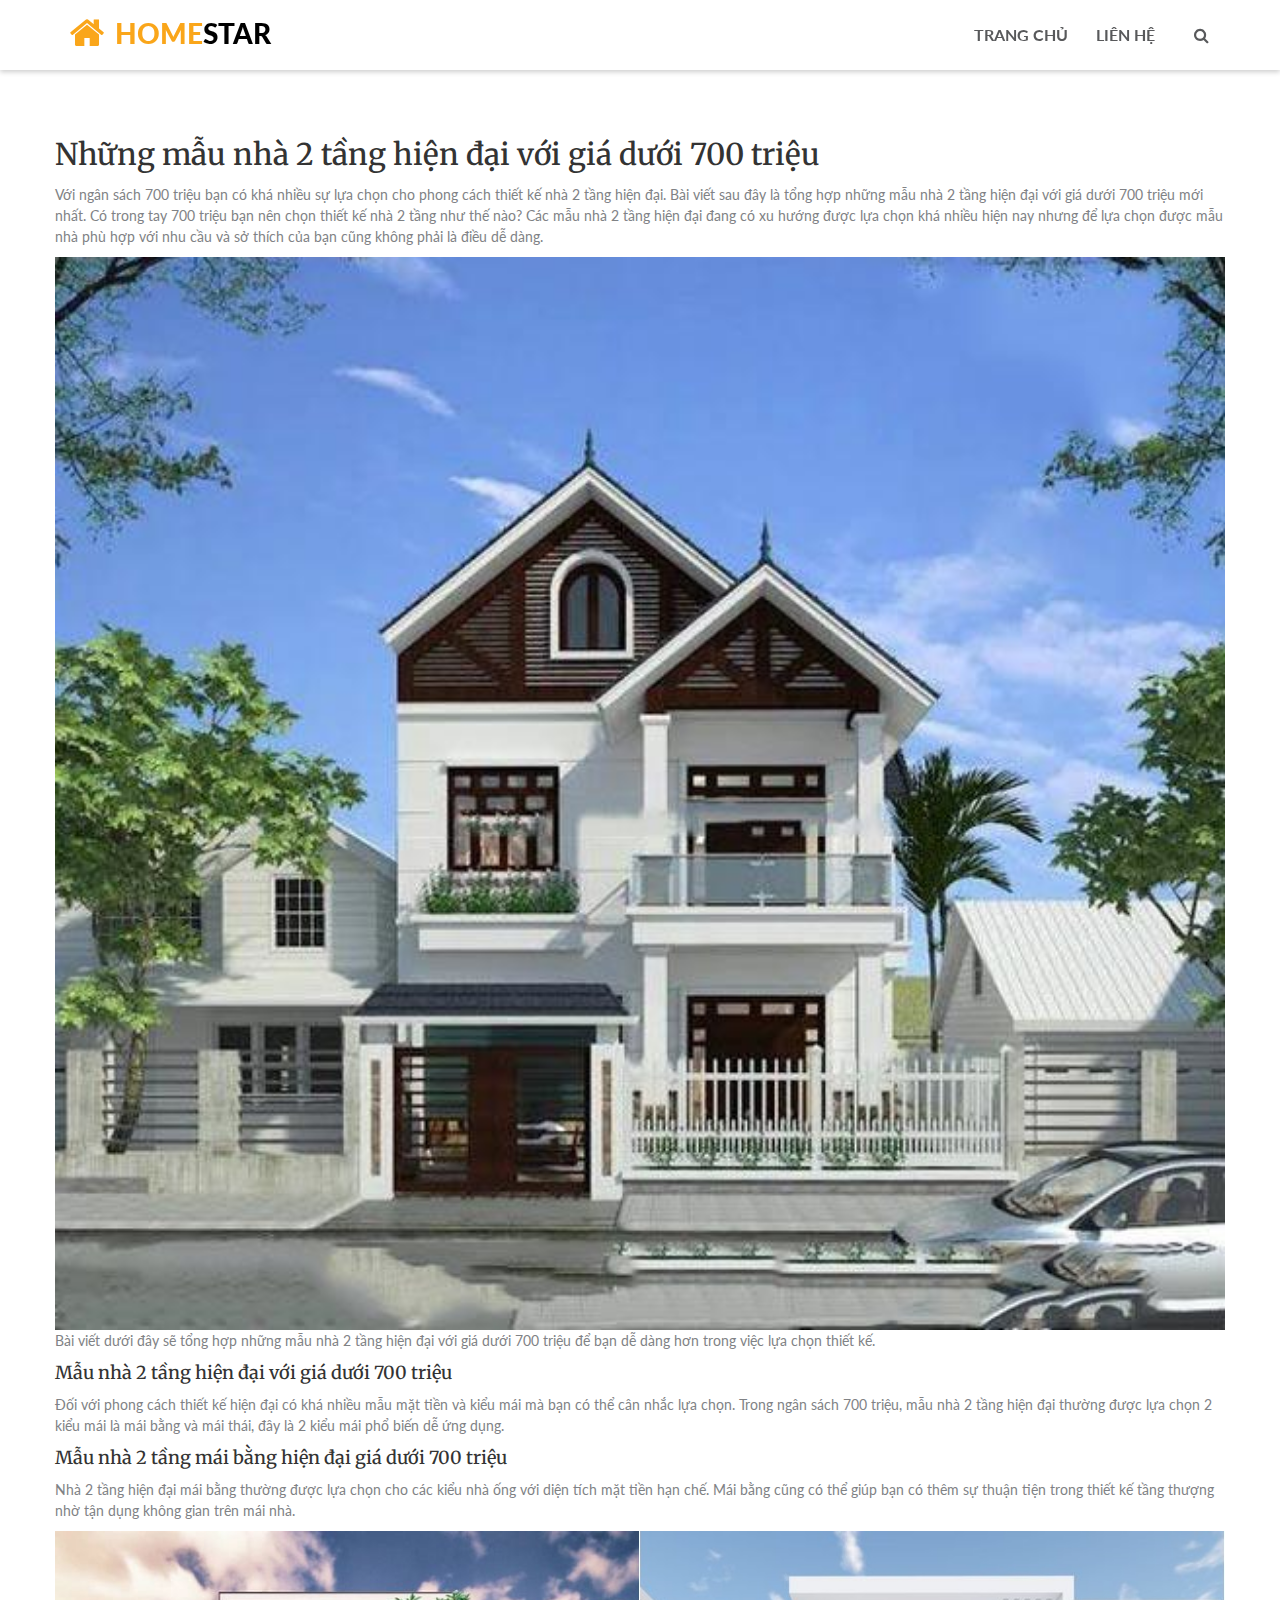
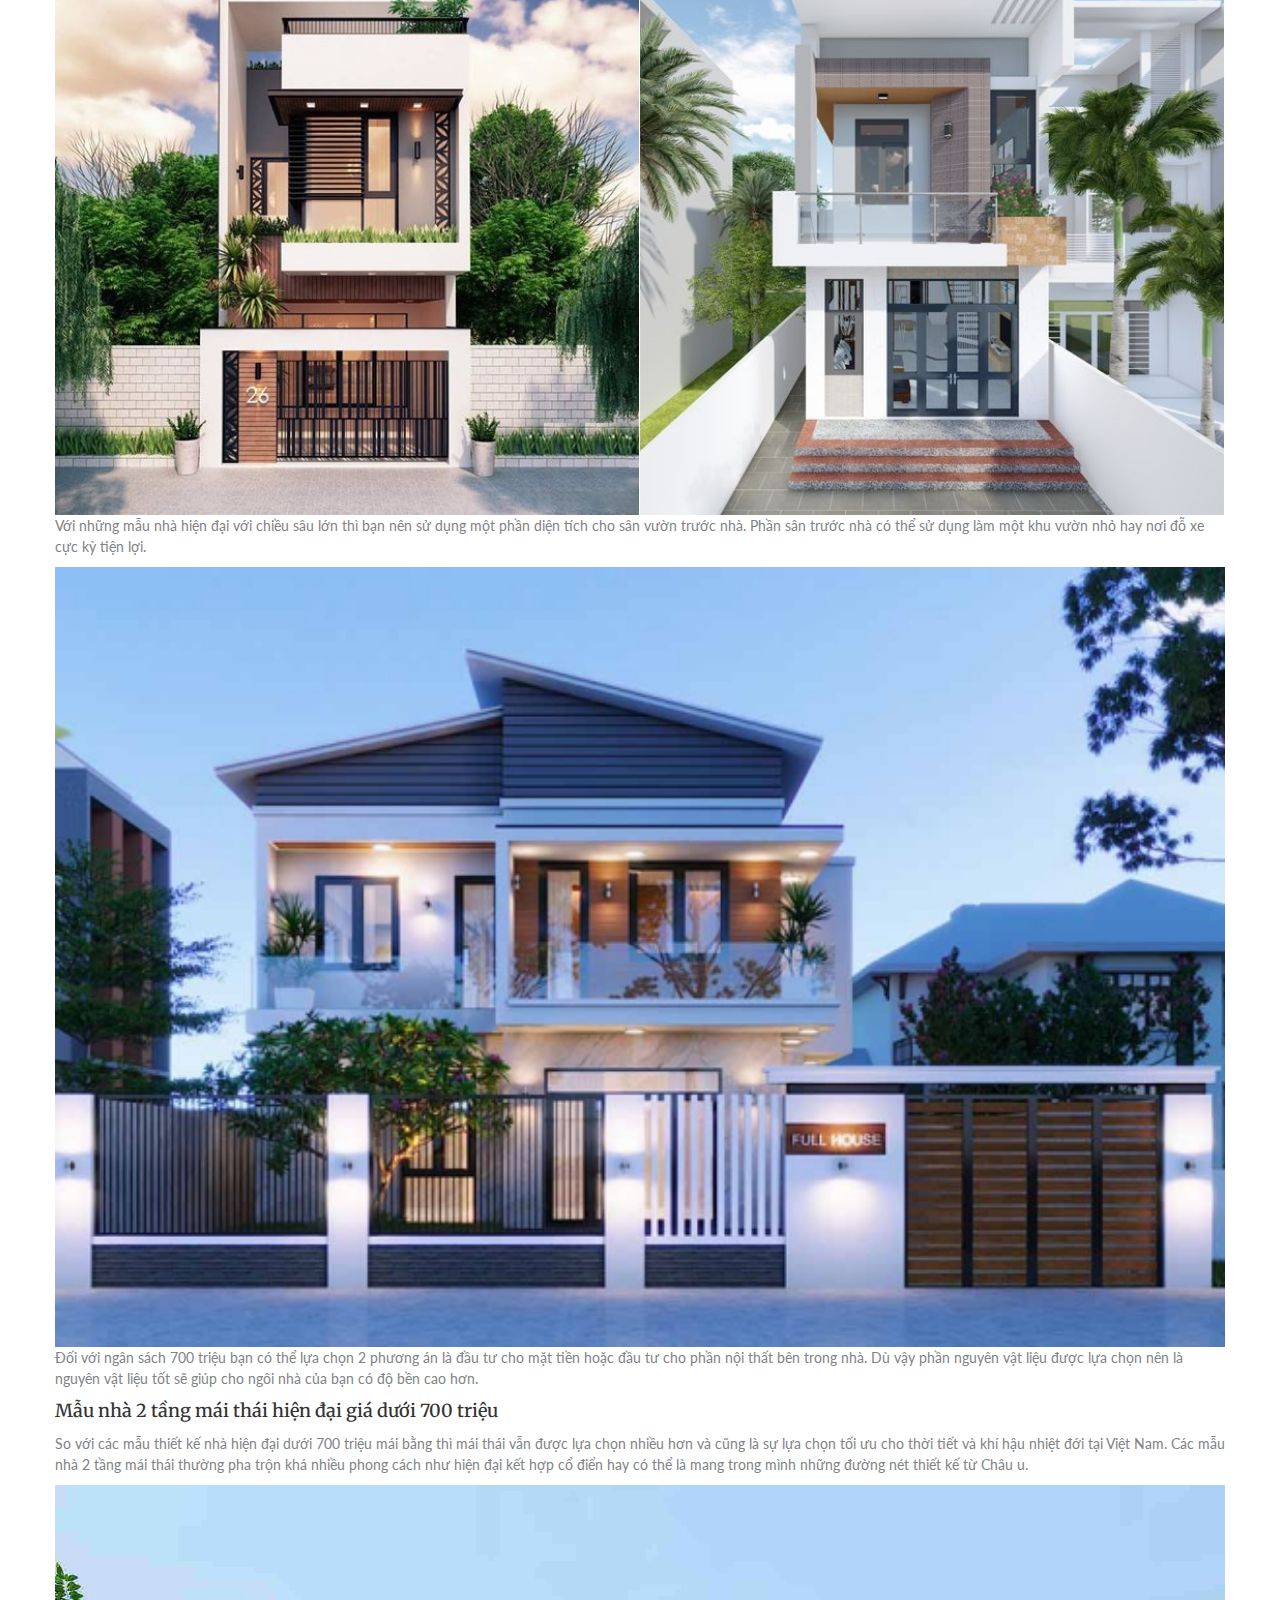
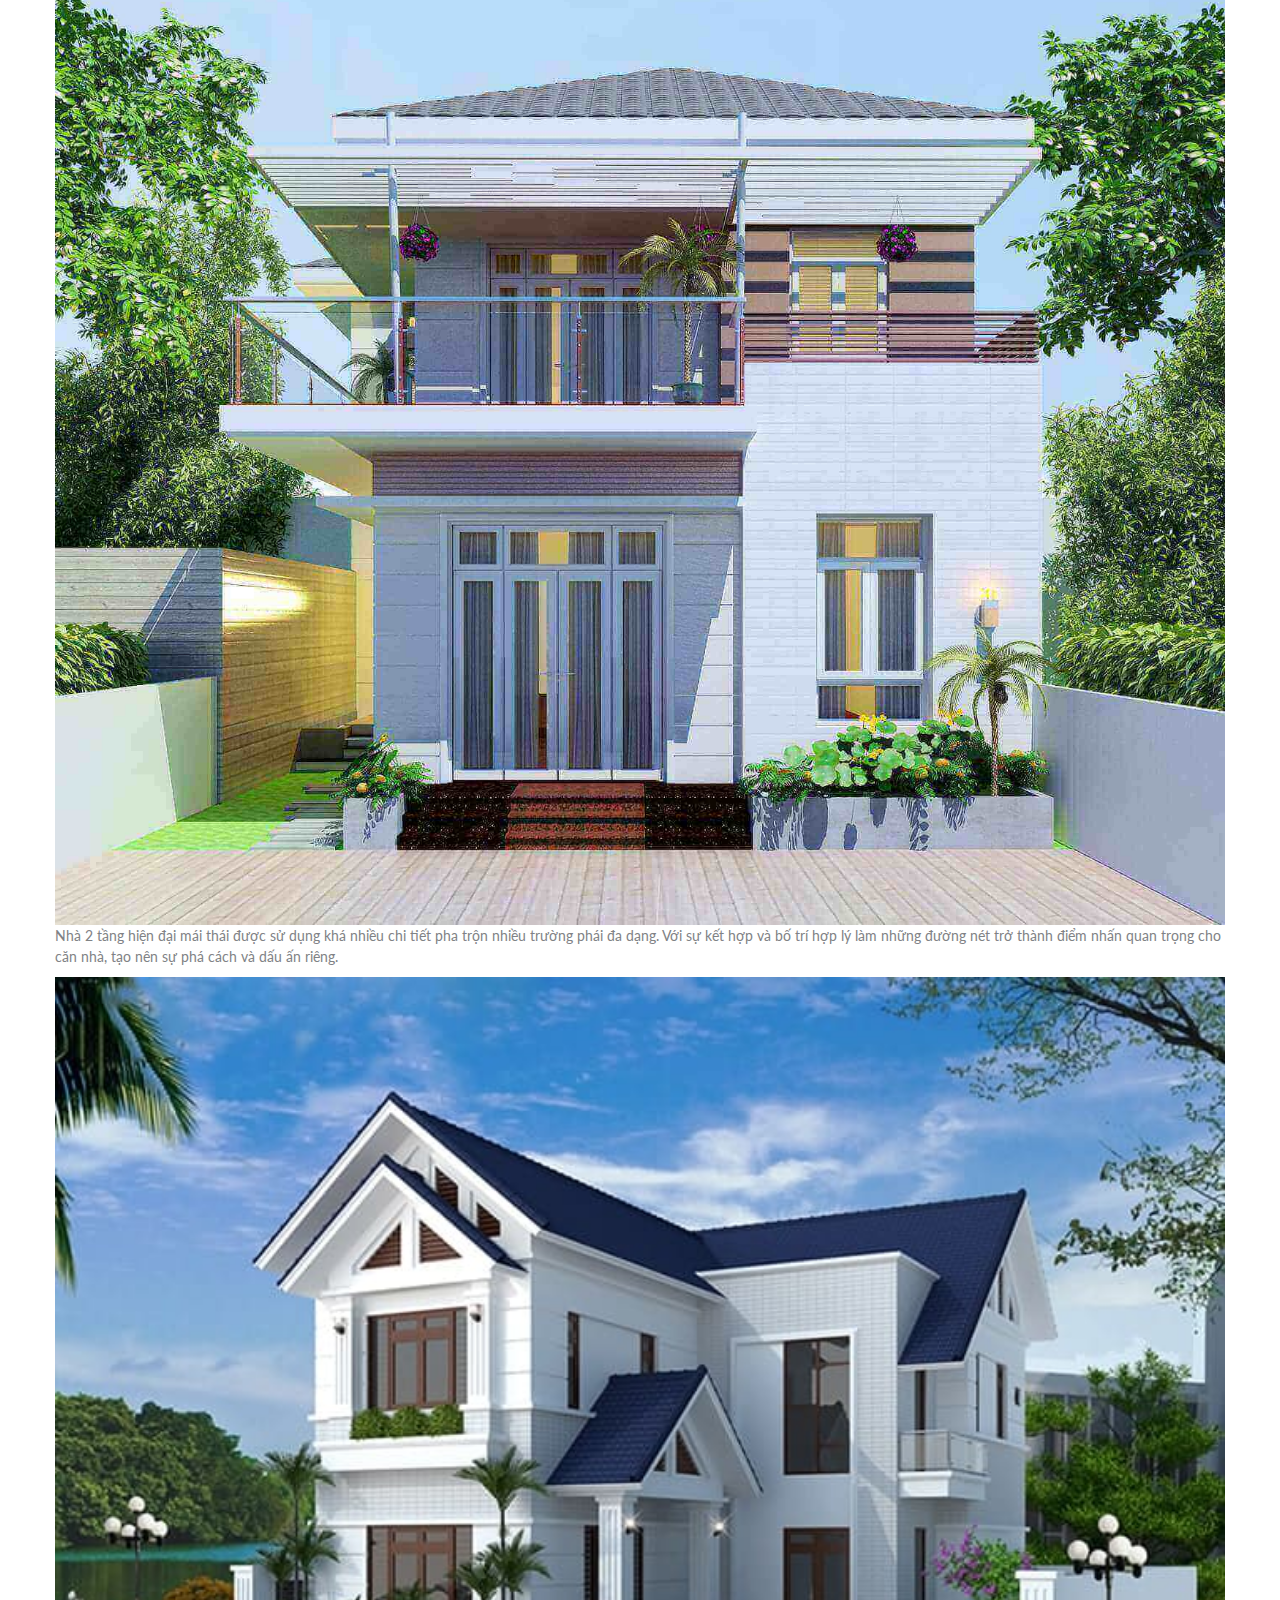
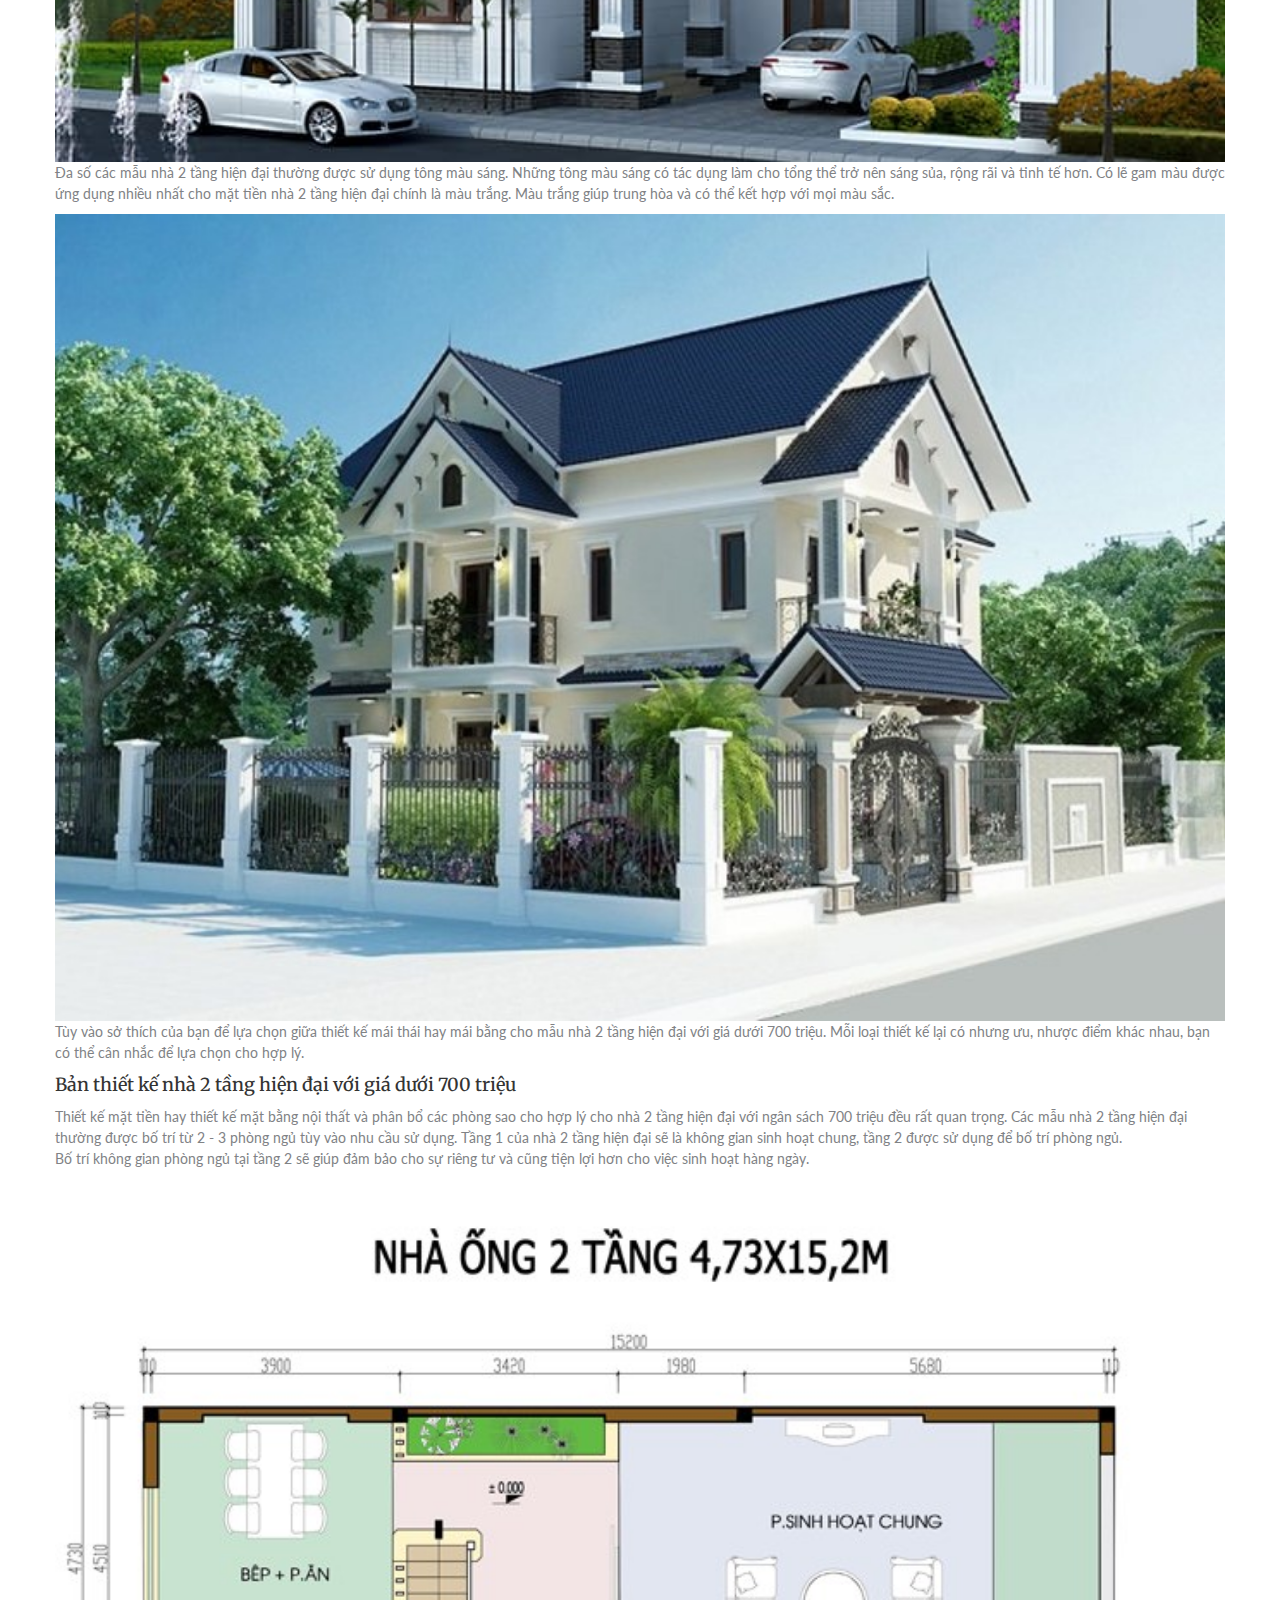
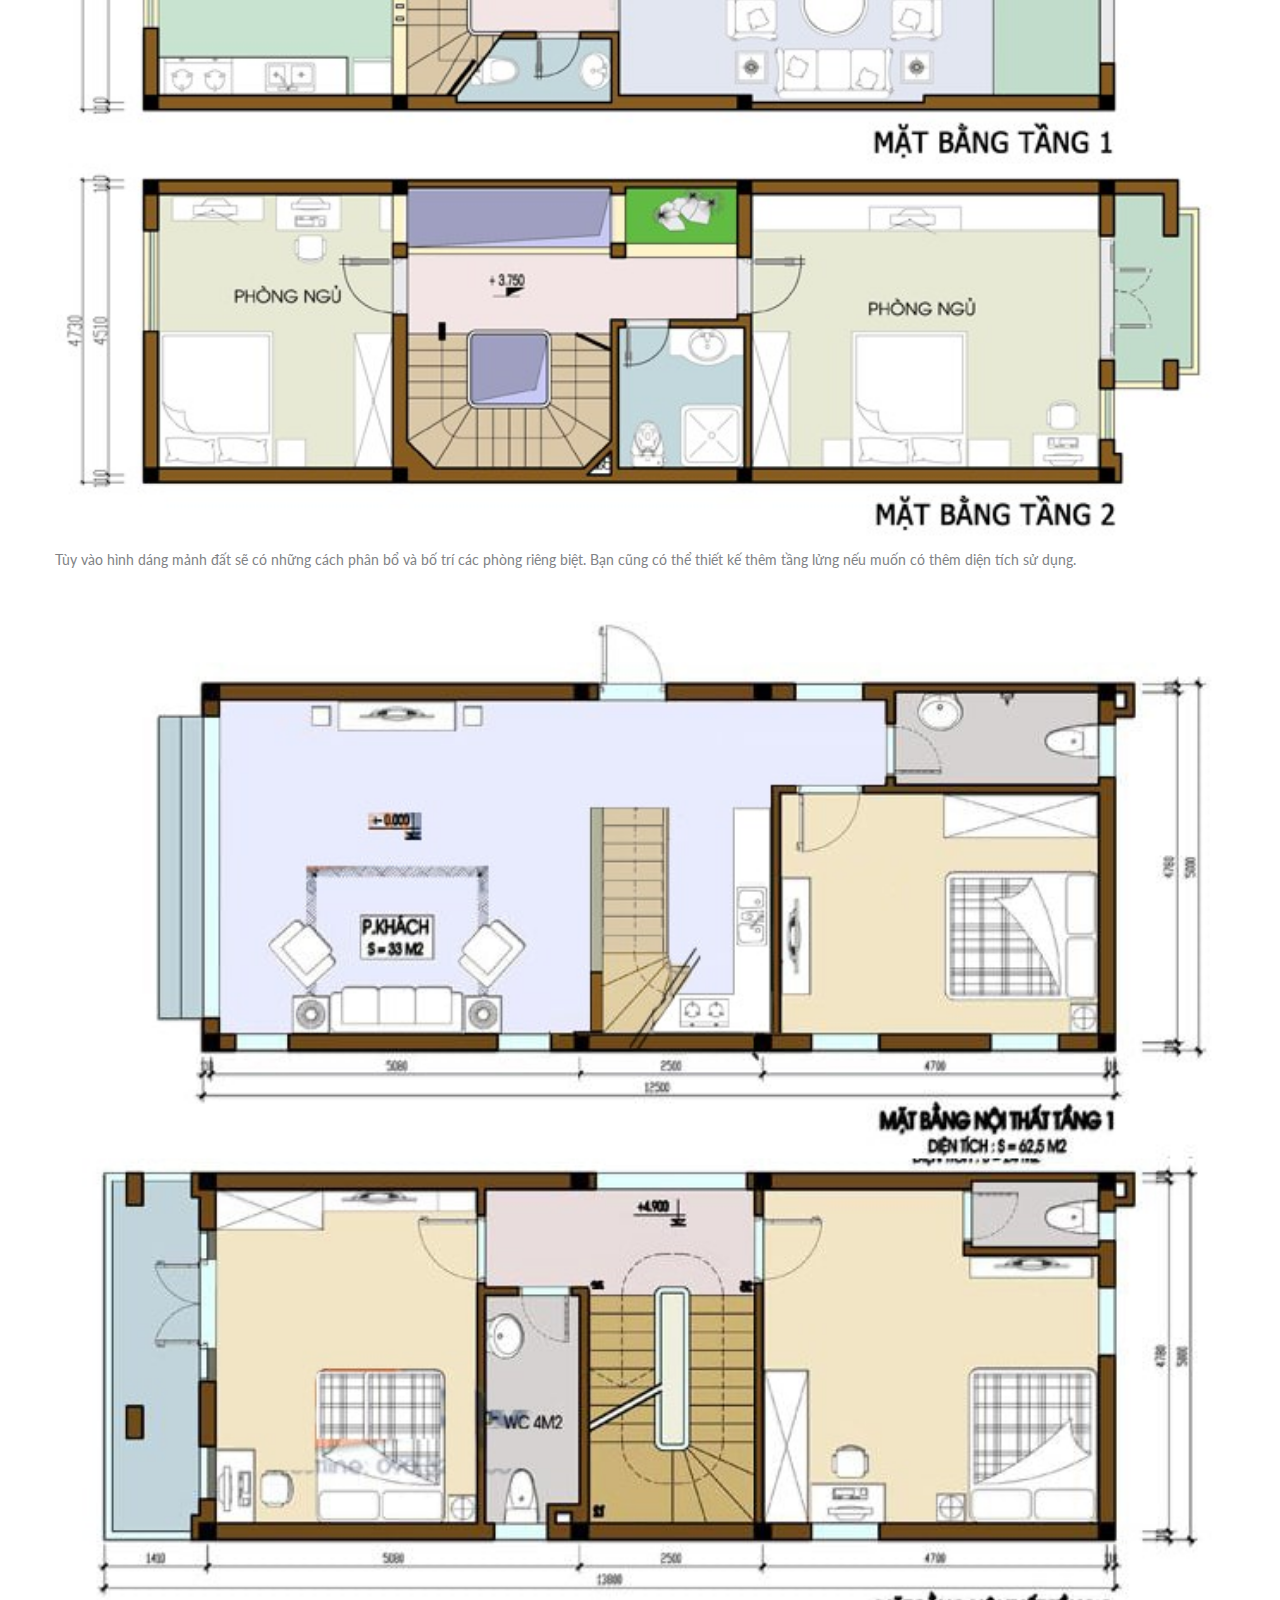
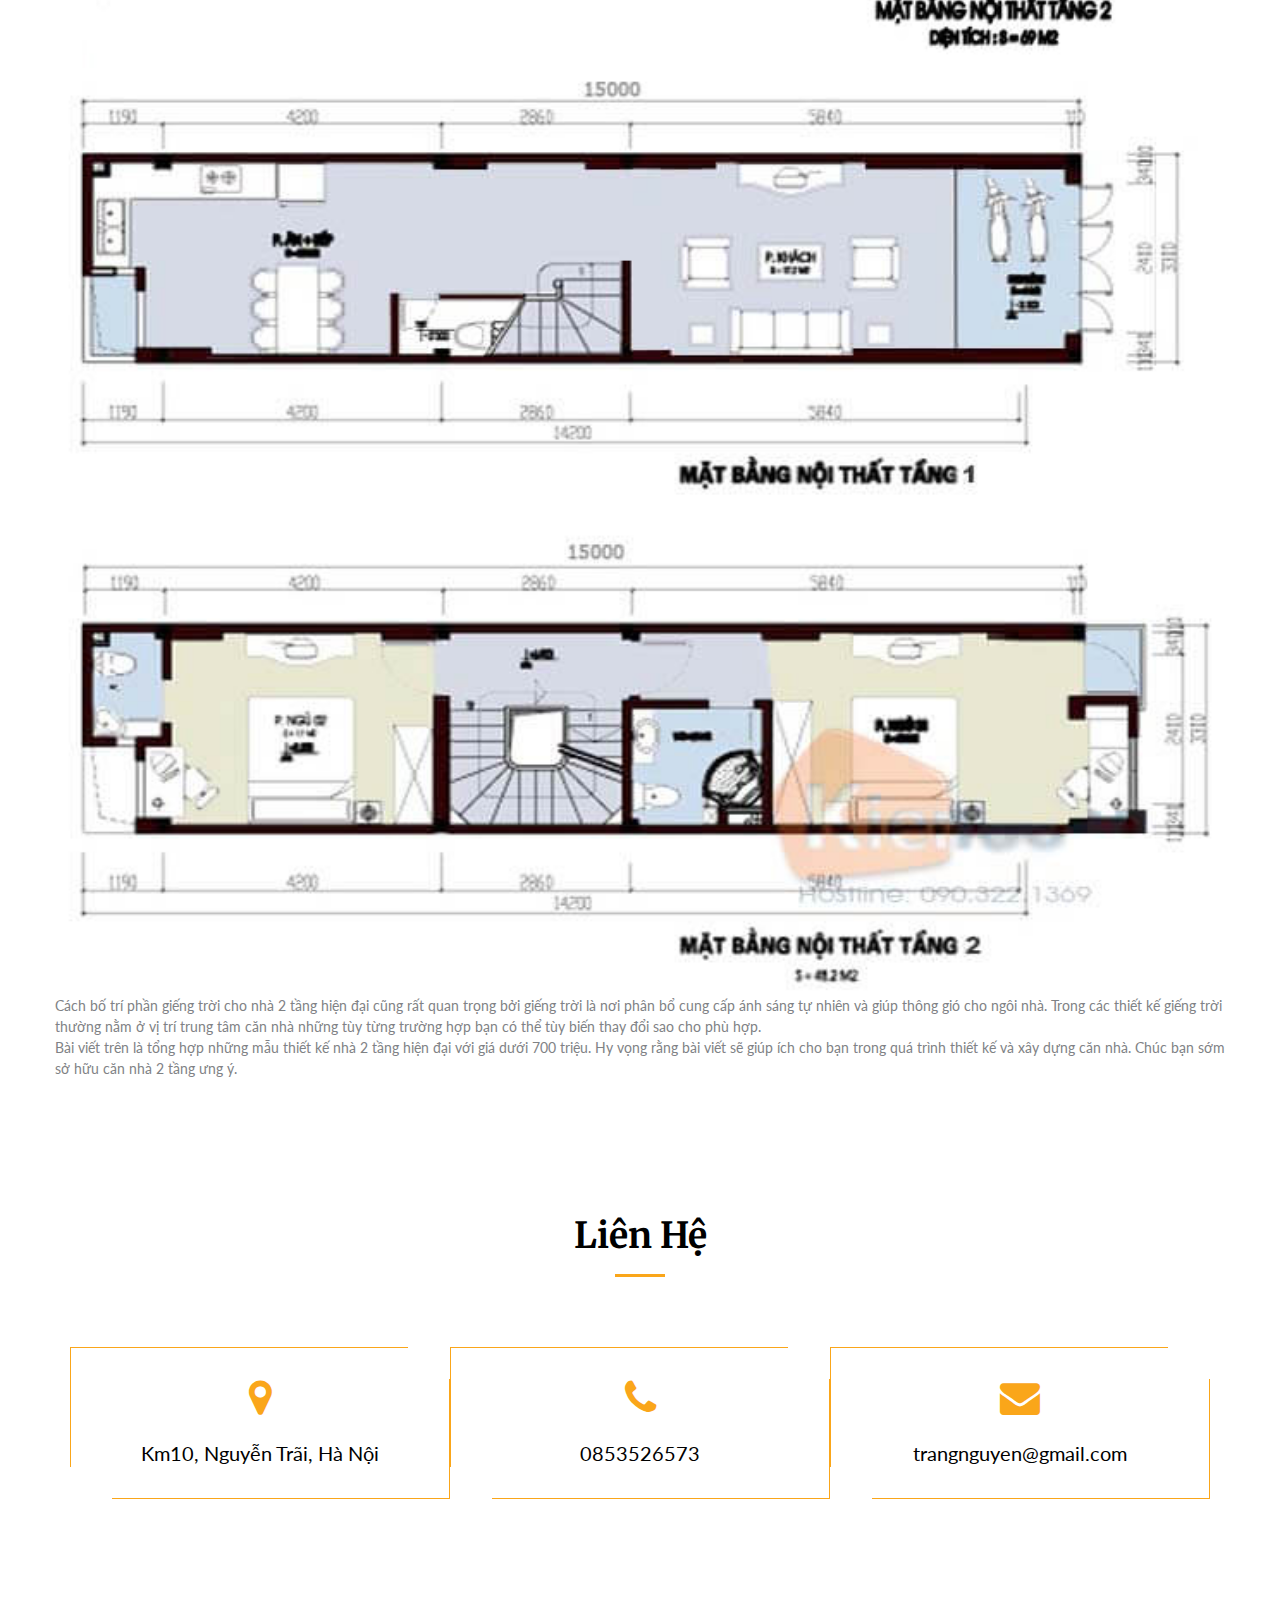
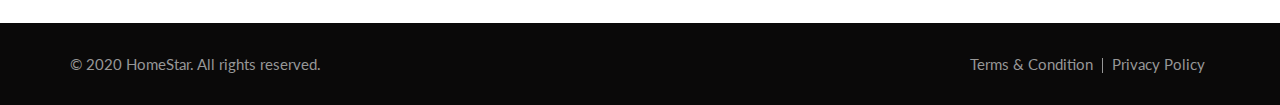
==== commit 0e20fecc: "update with img" ====
--- a/bai1.html
+++ b/bai1.html
@@ -1,6 +1,15 @@
 <!doctype html>
 <html lang="en">
 <head>
+    
+    <script async src="https://www.googletagmanager.com/gtag/js?id=UA-181076496-1"></script>
+   <script>
+      window.dataLayer = window.dataLayer || [];
+      function gtag() { dataLayer.push(arguments); }
+      gtag('js', new Date());
+
+      gtag('config', 'UA-181076496-1');
+    </script>
     <title>Home Star</title>
     <meta charset="utf-8">
     <meta name="viewport" content="width=device-width,initial-scale=1">
@@ -29,6 +38,11 @@
 
     <!--Date-Picker Stylesheet-->
     <link rel="stylesheet" href="css/datepicker.css">
+    <style type="text/css">
+    	img{
+    		width:100%;
+    	}
+    </style>
 </head>
 
 
@@ -120,7 +134,7 @@
 Có trong tay 700 triệu bạn nên chọn thiết kế nhà 2 tầng như thế nào? Các mẫu nhà 2 tầng hiện đại đang có xu hướng được lựa chọn khá nhiều hiện nay nhưng để lựa chọn được mẫu nhà phù hợp với nhu cầu và sở thích của bạn cũng không phải là điều dễ dàng.
 
       </p>
-      <img src="images/anh-homstar/1.jpg" alt="" width="60%">
+      <img src="images/anh-homstar/1.jpg" alt="">
       <p>
         Bài viết dưới đây sẽ tổng hợp những mẫu nhà 2 tầng hiện đại với giá dưới 700 triệu để bạn dễ dàng hơn trong việc lựa chọn thiết kế.
 
@@ -134,27 +148,27 @@
         Mẫu nhà 2 tầng mái bằng hiện đại giá dưới 700 triệu
       </h4>
       <p>Nhà 2 tầng hiện đại mái bằng thường được lựa chọn cho các kiểu nhà ống với diện tích mặt tiền hạn chế. Mái bằng cũng có thể giúp bạn có thêm sự thuận tiện trong thiết kế tầng thượng nhờ tận dụng không gian trên mái nhà.</p>
-      <img src="images/anh-homstar/2.jpg" alt="" width="60%">
+      <img src="images/anh-homstar/2.jpg" alt="">
       <p>Với những mẫu nhà hiện đại với chiều sâu lớn thì bạn nên sử dụng một phần diện tích cho sân vườn trước nhà. Phần sân trước nhà có thể sử dụng làm một khu vườn nhỏ hay nơi đỗ xe cực kỳ tiện lợi.</p>
-      <img src="images/anh-homstar/3.jpg" alt="" width="60%">
+      <img src="images/anh-homstar/3.jpg" alt="">
       <p>Đối với ngân sách 700 triệu bạn có thể lựa chọn 2 phương án là đầu tư cho mặt tiền hoặc đầu tư cho phần nội thất bên trong nhà. Dù vậy phần nguyên vật liệu được lựa chọn nên là nguyên vật liệu tốt sẽ giúp cho ngôi nhà của bạn có độ bền cao hơn.</p>
       <h4>Mẫu nhà 2 tầng mái thái hiện đại giá dưới 700 triệu</h4>
       <p>So với các mẫu thiết kế nhà hiện đại dưới 700 triệu mái bằng thì mái thái vẫn được lựa chọn nhiều hơn và cũng là sự lựa chọn tối ưu cho thời tiết và khí hậu nhiệt đới tại Việt Nam. Các mẫu nhà 2 tầng mái thái thường pha trộn khá nhiều phong cách như hiện đại kết hợp cổ điển hay có thể là mang trong mình những đường nét thiết kế từ Châu  u.</p>
-      <img src="images/anh-homstar/4.jpg" alt="" width="60%">
+      <img src="images/anh-homstar/4.jpg" alt="">
       <p>Nhà 2 tầng hiện đại mái thái được sử dụng khá nhiều chi tiết pha trộn nhiều trường phái đa dạng. Với sự kết hợp và bố trí hợp lý làm những đường nét trở thành điểm nhấn quan trọng cho căn nhà, tạo nên sự phá cách và dấu ấn riêng.</p>
-      <img src="images/anh-homstar/5.jpg" alt="" width="60%">
+      <img src="images/anh-homstar/5.jpg" alt="">
       <p>
         Đa số các mẫu nhà 2 tầng hiện đại thường được sử dụng tông màu sáng. Những tông màu sáng có tác dụng làm cho tổng thể trở nên sáng sủa, rộng rãi và tinh tế hơn. Có lẽ gam màu được ứng dụng nhiều nhất cho mặt tiền nhà 2 tầng hiện đại chính là màu trắng. Màu trắng giúp trung hòa và có thể kết hợp với mọi màu sắc.
       </p>
-      <img src="images/anh-homstar/6.jpg" alt="" width="60%">
+      <img src="images/anh-homstar/6.jpg" alt="">
       <p>Tùy vào sở thích của bạn để lựa chọn giữa thiết kế mái thái hay mái bằng cho mẫu nhà 2 tầng hiện đại với giá dưới 700 triệu. Mỗi loại thiết kế lại có nhưng ưu, nhược điểm khác nhau, bạn có thể cân nhắc để lựa chọn cho hợp lý.</p>
       <h4>Bản thiết kế nhà 2 tầng hiện đại với giá dưới 700 triệu</h4>
       <p>Thiết kế mặt tiền hay thiết kế mặt bằng nội thất và phân bổ các phòng sao cho hợp lý cho nhà 2 tầng hiện đại với ngân sách 700 triệu đều rất quan trọng. Các mẫu nhà 2 tầng hiện đại thường được bố trí từ 2 - 3 phòng ngủ tùy vào nhu cầu sử dụng. Tầng 1 của nhà 2 tầng hiện đại sẽ là không gian sinh hoạt chung, tầng 2 được sử dụng để bố trí phòng ngủ.<br>Bố trí không gian phòng ngủ tại tầng 2 sẽ giúp đảm bảo cho sự riêng tư và cũng tiện lợi hơn cho việc sinh hoạt hàng ngày.</p>
-      <img src="images/anh-homstar/7.jpg.jpg" alt="" width="60%">
-      <img src="images/anh-homstar/8.jpg" alt="" width="60%">
+      <img src="images/anh-homstar/7.jpg.jpg" alt="">
+      <img src="images/anh-homstar/8.jpg" alt="">
       <p>Tùy vào hình dáng mảnh đất sẽ có những cách phân bổ và bố trí các phòng riêng biệt. Bạn cũng có thể thiết kế thêm tầng lửng nếu muốn có thêm diện tích sử dụng.</p>
-      <img src="images/anh-homstar/9.jpg" alt="" width="60%">
-      <img src="images/anh-homstar/10.jpg" alt="" width="60%">
+      <img src="images/anh-homstar/9.jpg" alt="" >
+      <img src="images/anh-homstar/10.jpg" alt="">
       <p>
         Cách bố trí phần giếng trời cho nhà 2 tầng hiện đại cũng rất quan trọng bởi giếng trời là nơi phân bổ cung cấp ánh sáng tự nhiên và giúp thông gió cho ngôi nhà. Trong các thiết kế giếng trời thường nằm ở vị trí trung tâm căn nhà những tùy từng trường hợp bạn có thể tùy biến thay đổi sao cho phù hợp.<br>Bài viết trên là tổng hợp những mẫu thiết kế nhà 2 tầng hiện đại với giá dưới 700 triệu. Hy vọng rằng bài viết sẽ giúp ích cho bạn trong quá trình thiết kế và xây dựng căn nhà. Chúc bạn sớm sở hữu căn nhà 2 tầng ưng ý.
       </p>
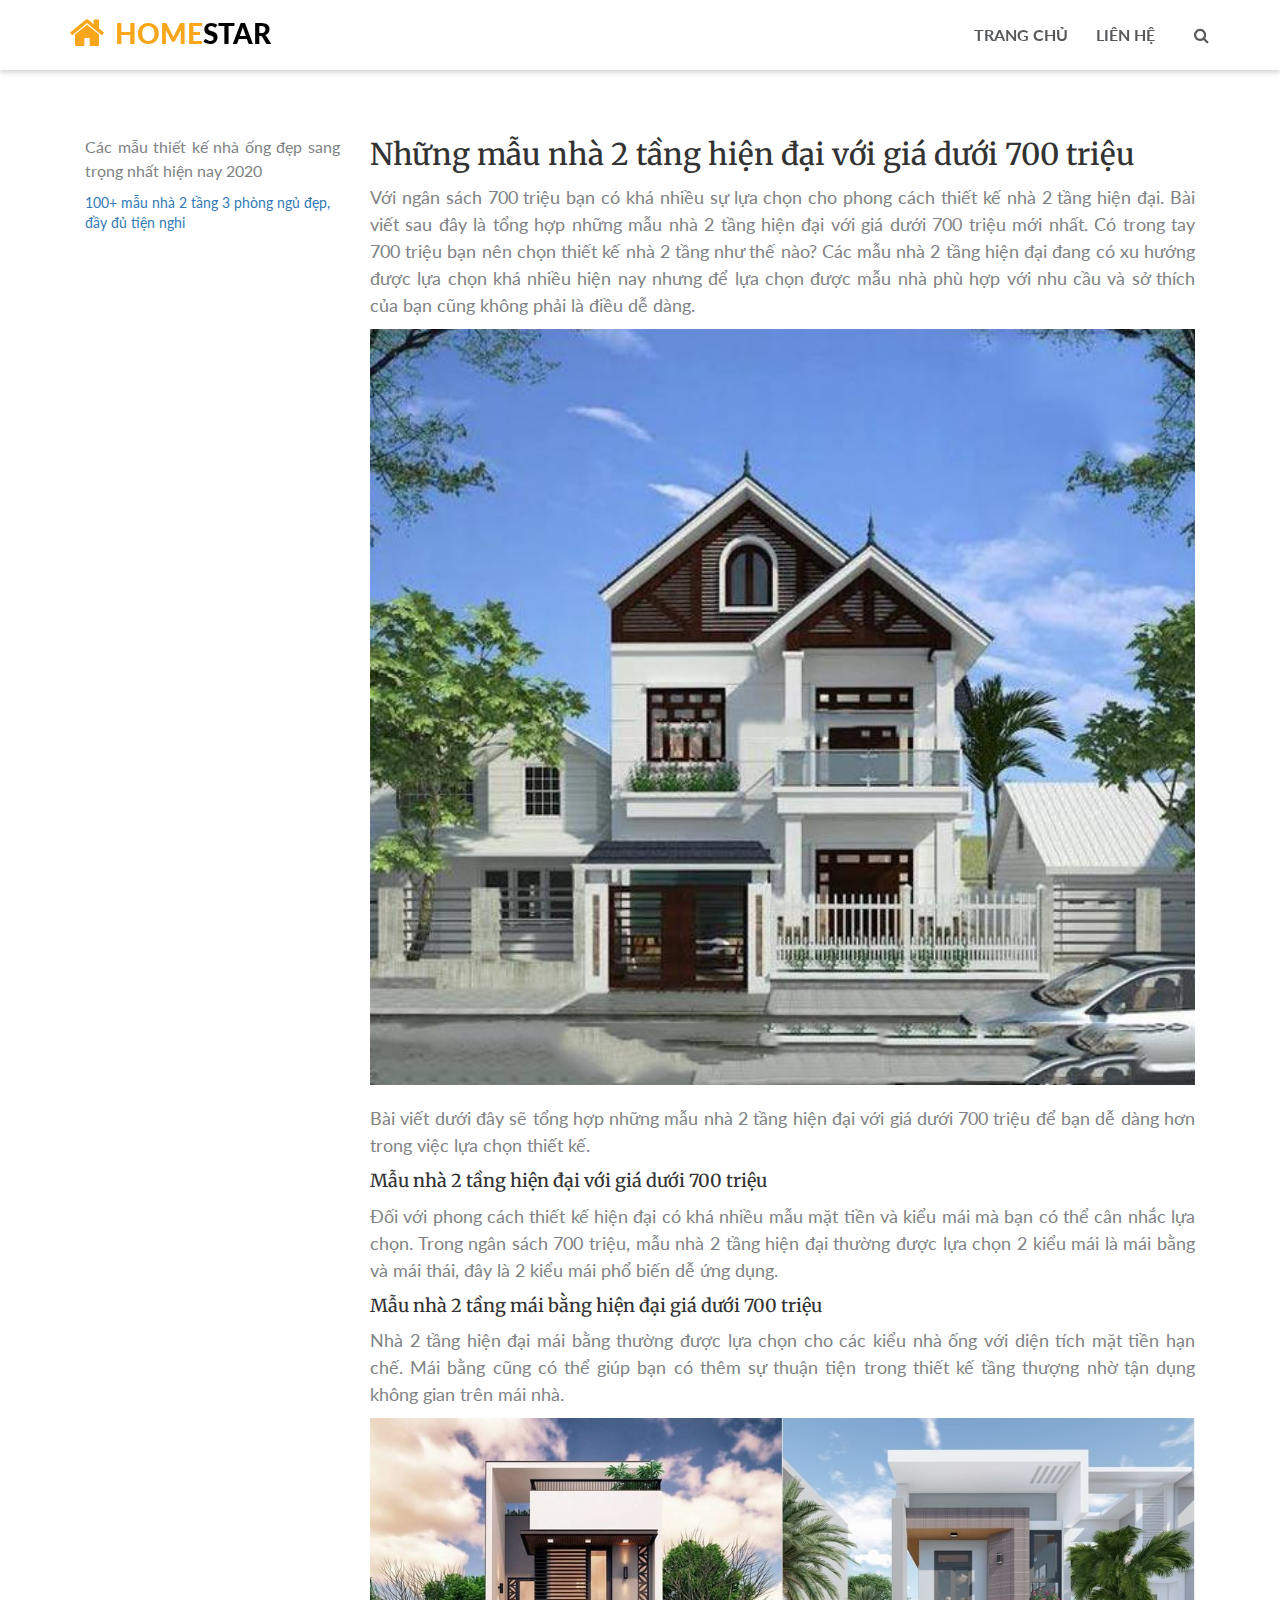
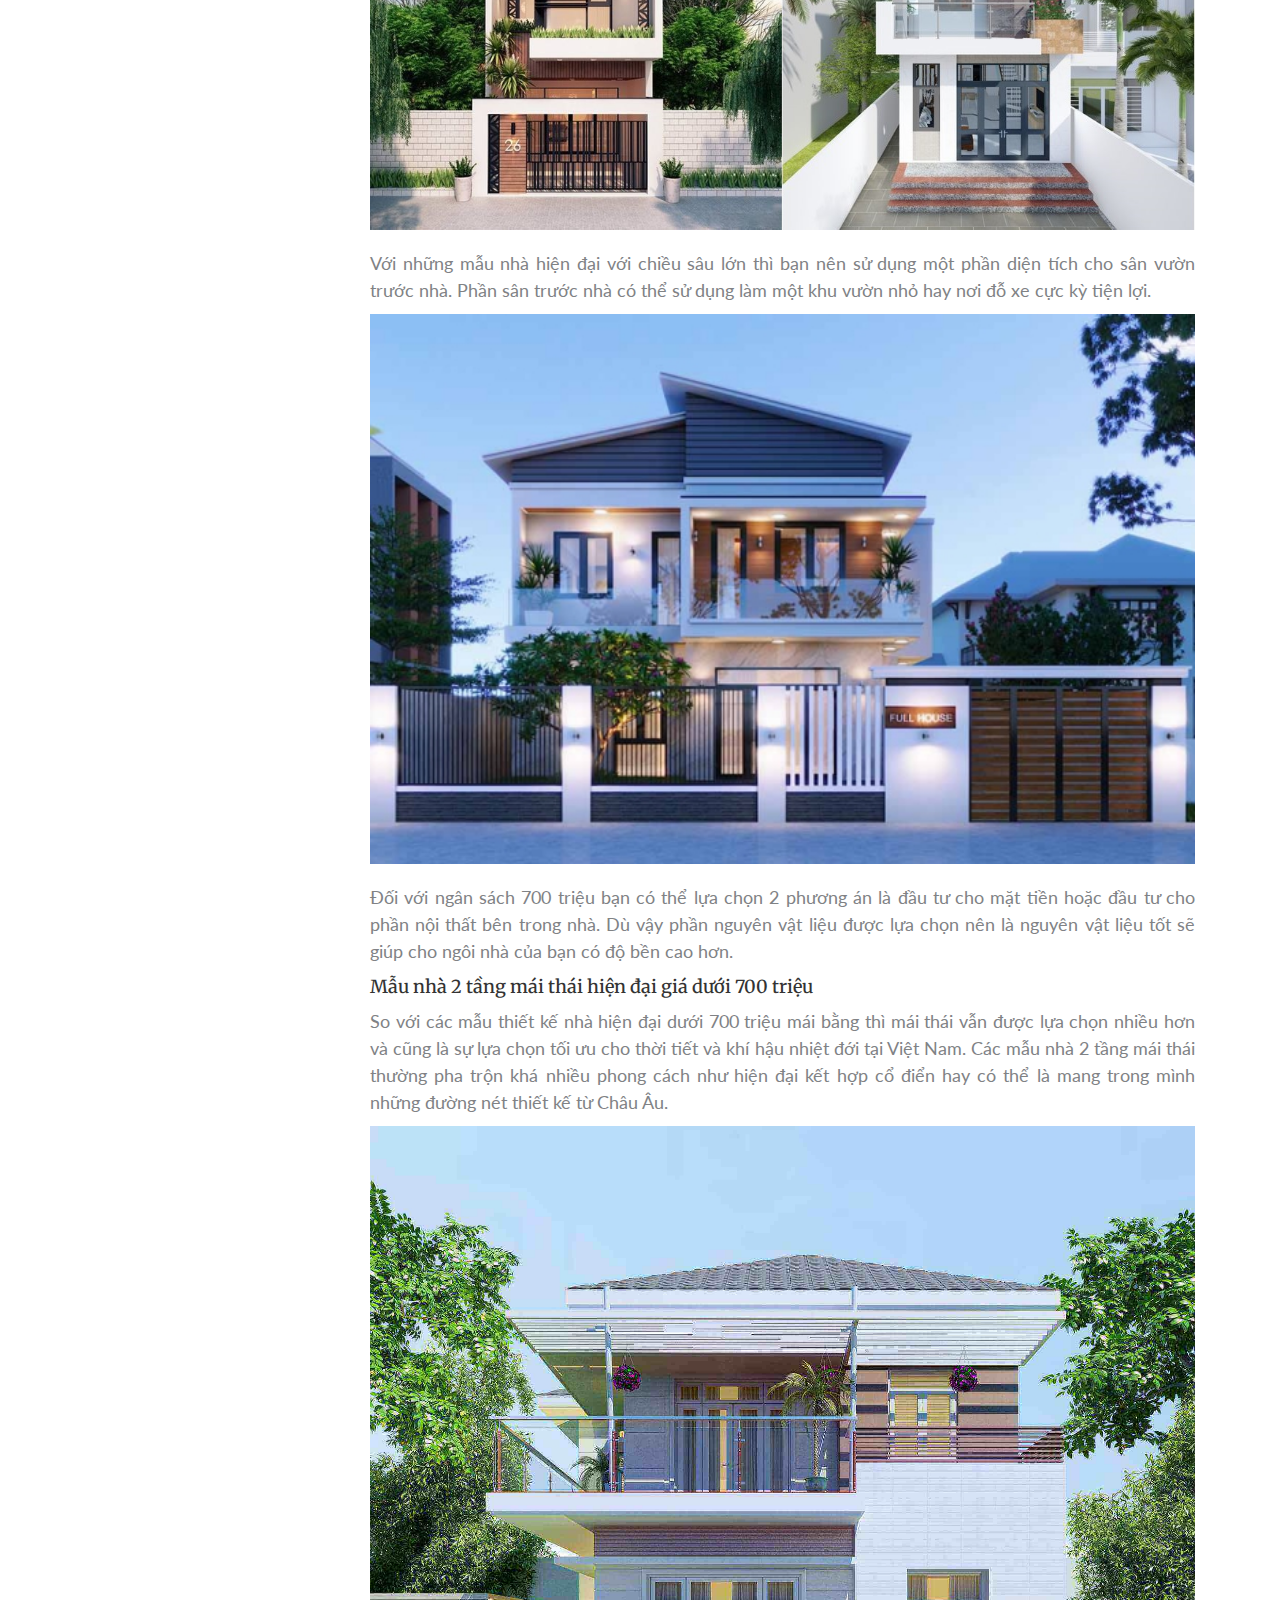
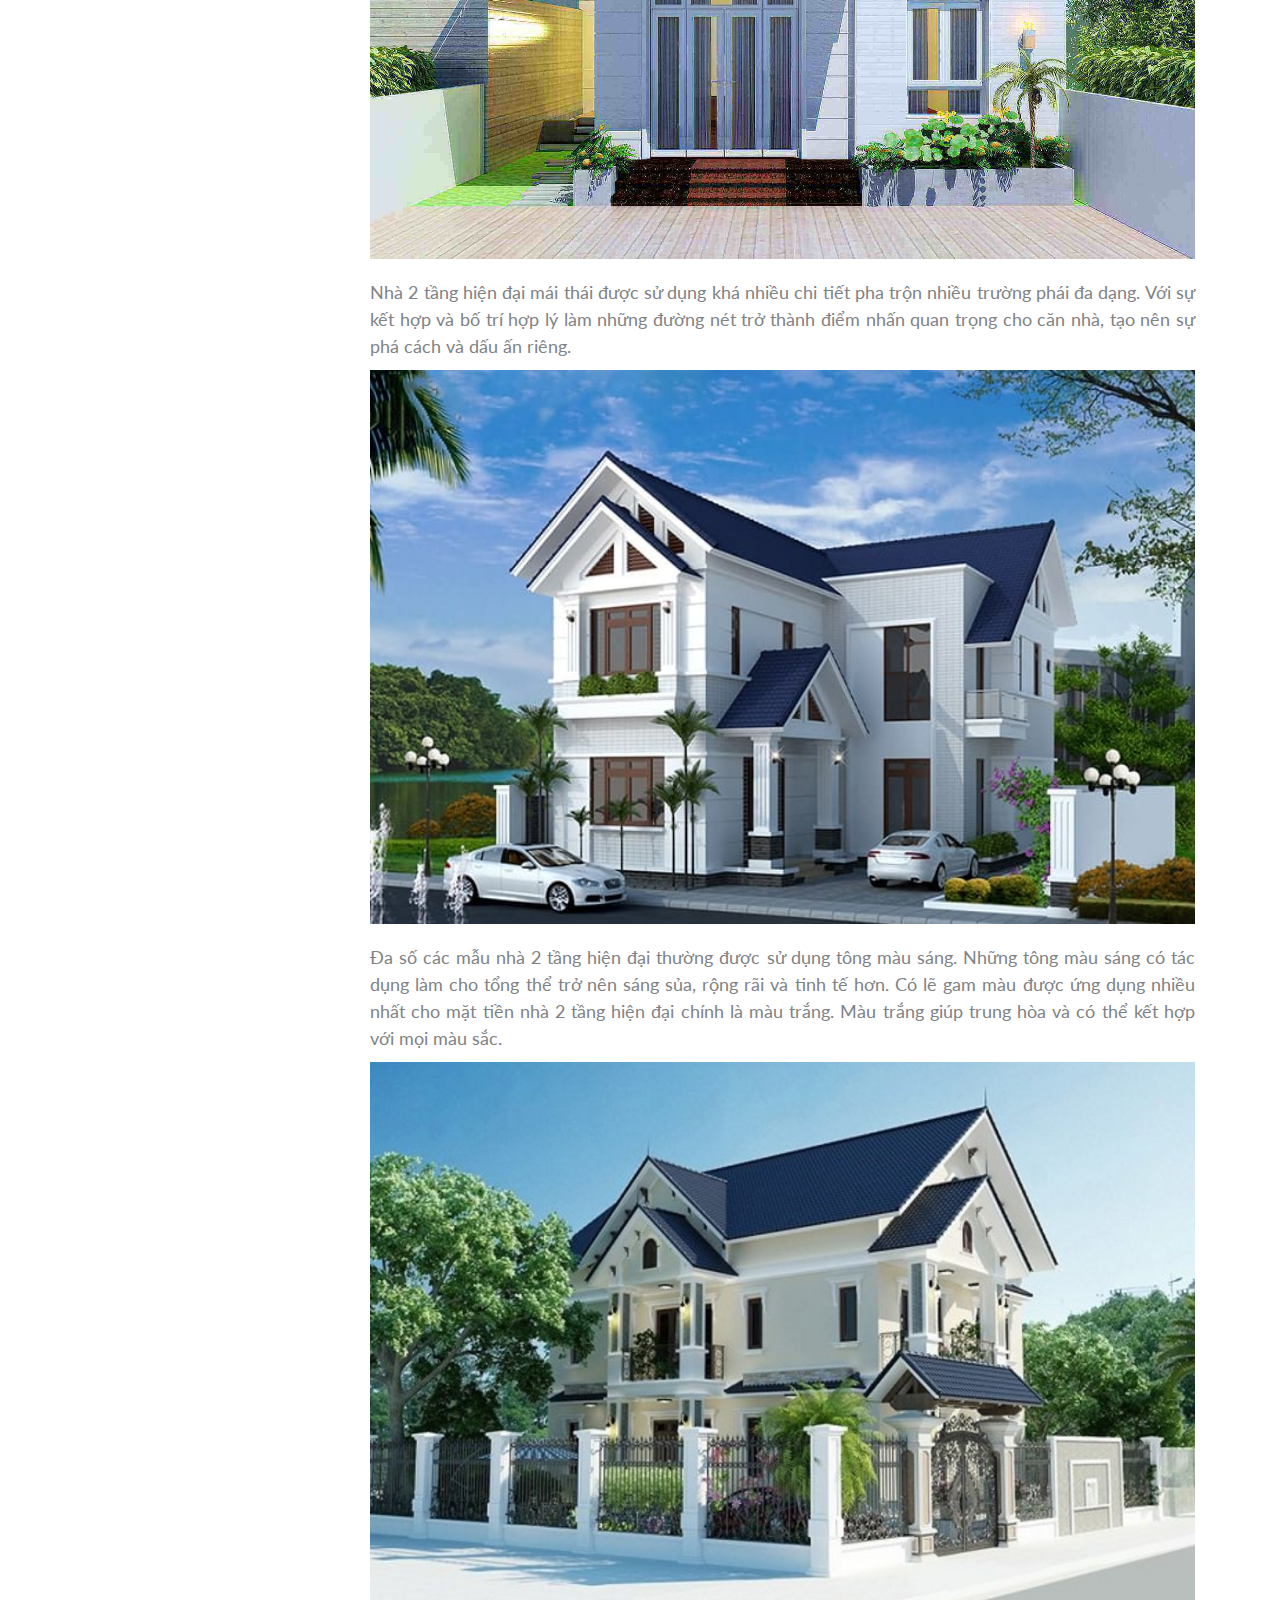
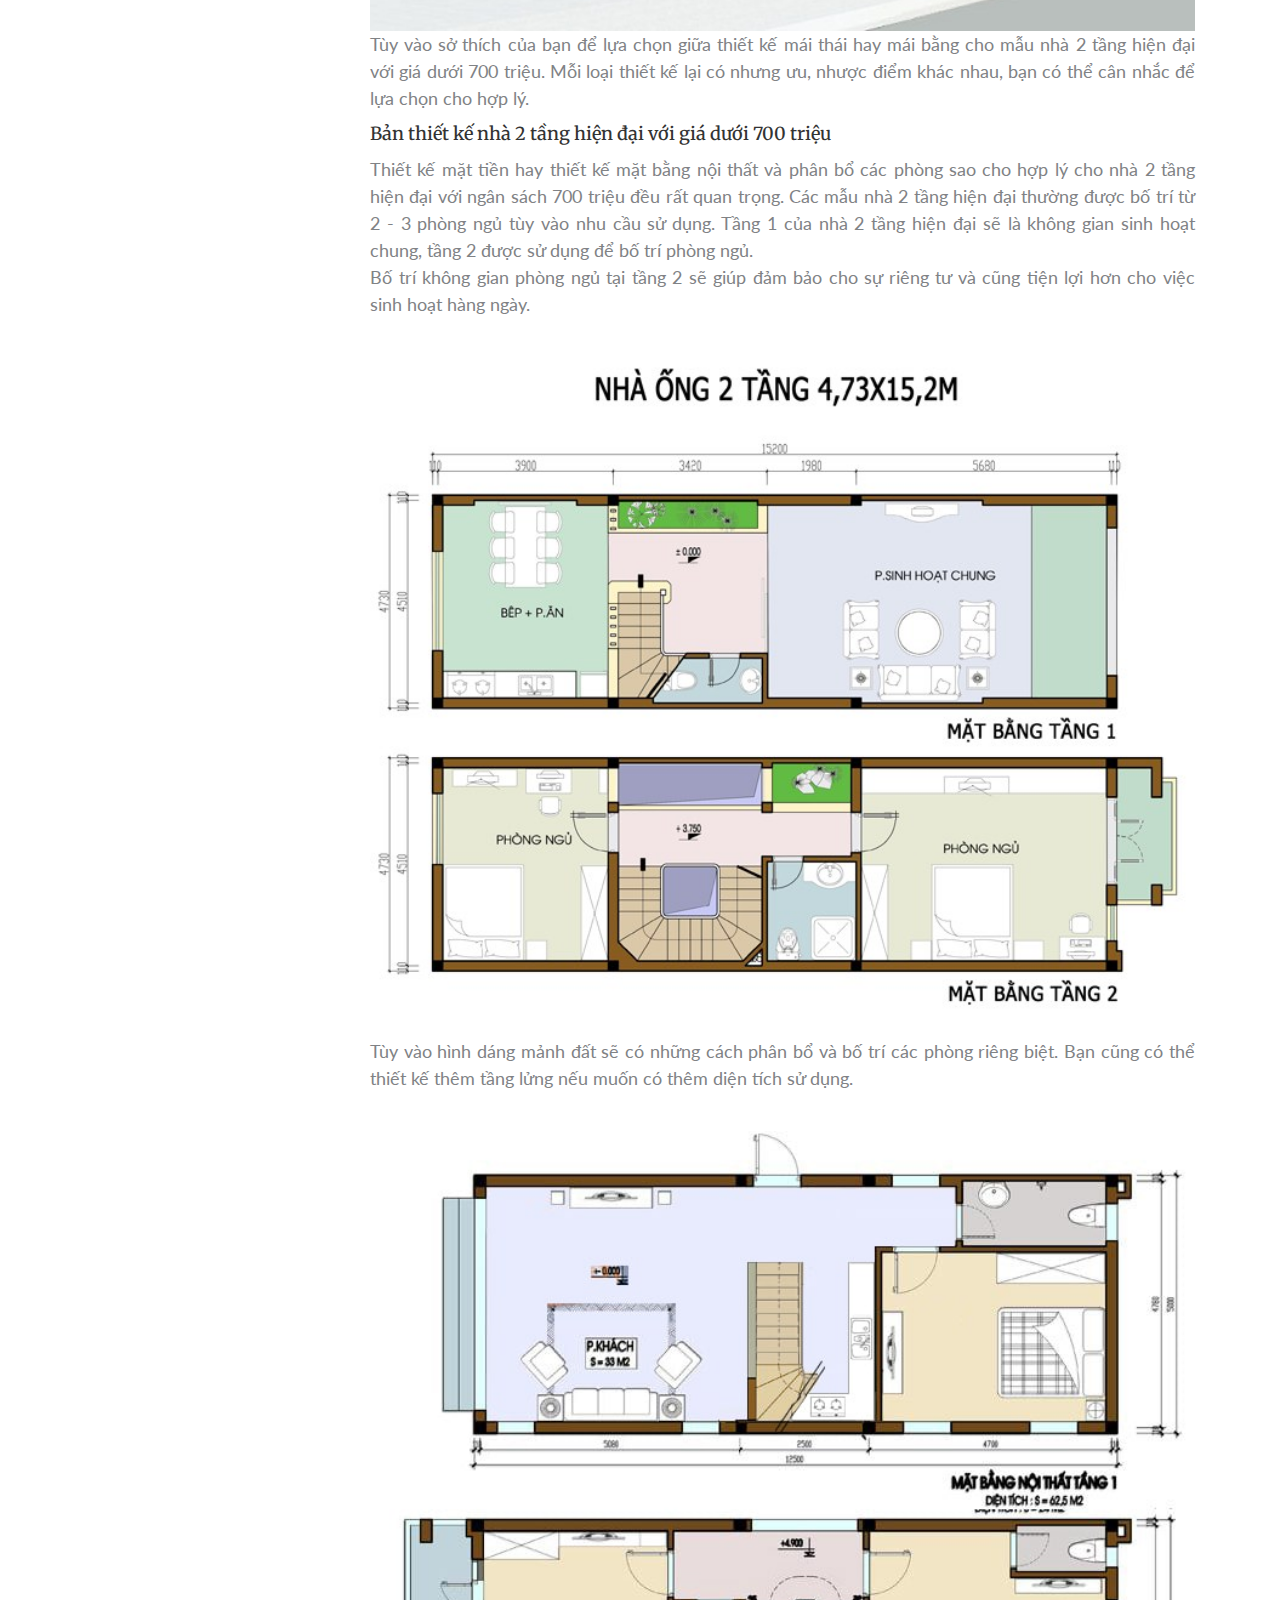
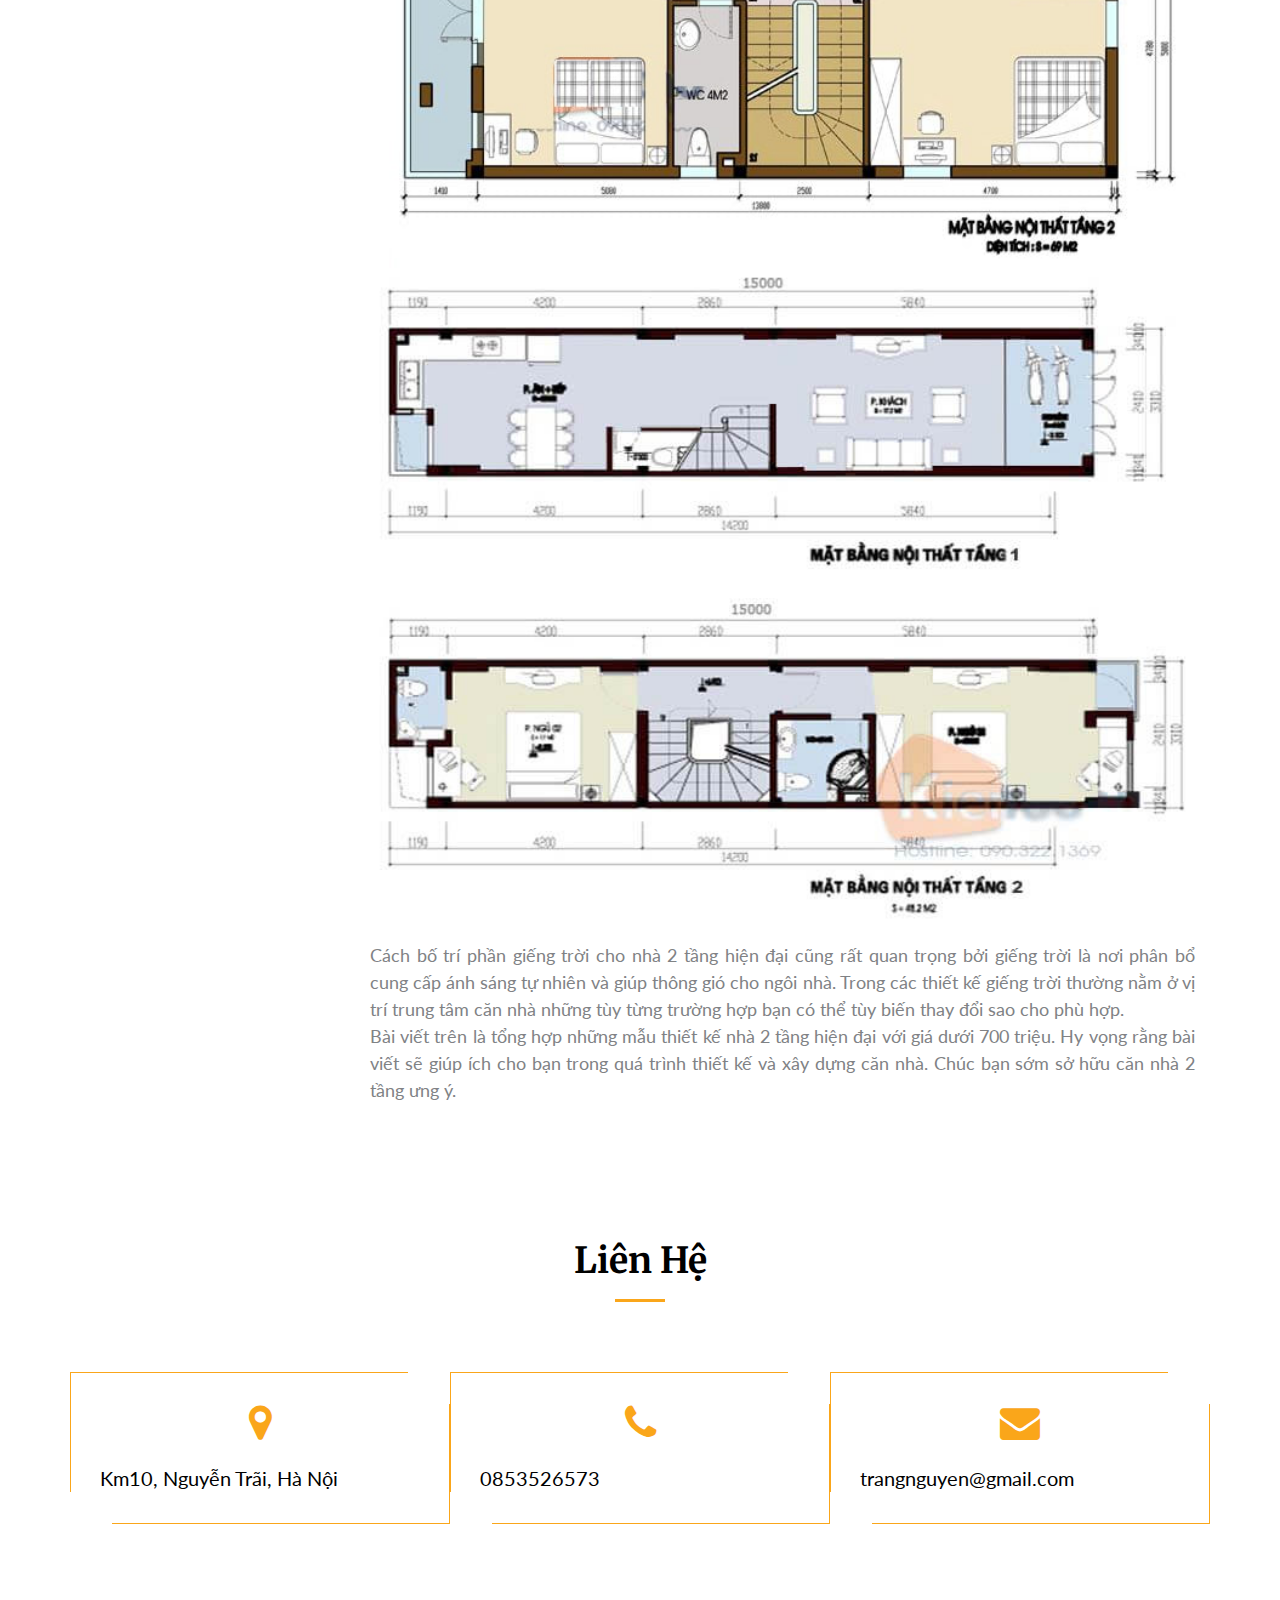
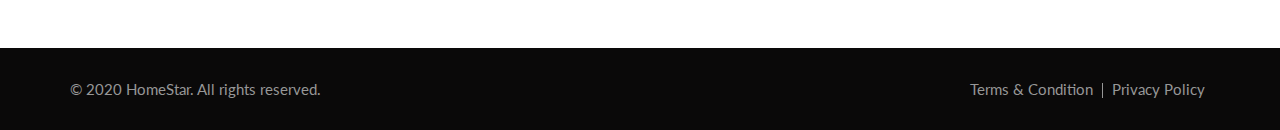
==== commit cbf7a1ee: "Update bai1.html" ====
--- a/bai1.html
+++ b/bai1.html
@@ -1,120 +1,131 @@
 <!doctype html>
 <html lang="en">
 <head>
-    
-    <script async src="https://www.googletagmanager.com/gtag/js?id=UA-181076496-1"></script>
-   <script>
-      window.dataLayer = window.dataLayer || [];
-      function gtag() { dataLayer.push(arguments); }
-      gtag('js', new Date());
-
-      gtag('config', 'UA-181076496-1');
-    </script>
-    <title>Home Star</title>
-    <meta charset="utf-8">
-    <meta name="viewport" content="width=device-width,initial-scale=1">
-    <link rel="icon" href="images/logohome.jpg" type="image/x-icon">
-
-    <!-- Google Fonts -->	
-    <link href="https://fonts.googleapis.com/css?family=Lato:300,300i,400,400i,700,700i,900,900i%7CMerriweather:300,300i,400,400i,700,700i,900,900i" rel="stylesheet">
-
-    <!-- Bootstrap Stylesheet -->	
-    <link rel="stylesheet" href="css/bootstrap.min.css">
-
-    <!-- Font Awesome Stylesheet -->
-    <link rel="stylesheet" href="css/font-awesome.min.css">
-
-    <!-- Custom Stylesheets -->	
-    <link rel="stylesheet" href="css/style.css">
-    <link rel="stylesheet" id="cpswitch" href="css/orange.css">
-    <link rel="stylesheet" href="css/responsive.css">
-    
-    <!-- Owl Carousel Stylesheet -->
-    <link rel="stylesheet" href="css/owl.carousel.css">
-    <link rel="stylesheet" href="css/owl.theme.css">
-
-    <!-- Flex Slider Stylesheet -->
-    <link rel="stylesheet" href="css/flexslider.css" type="text/css" />
-
-    <!--Date-Picker Stylesheet-->
-    <link rel="stylesheet" href="css/datepicker.css">
-    <style type="text/css">
-    	img{
-    		width:100%;
-    	}
-    </style>
+
+  <!-- Google Tag Manager -->
+  <script>(function(w,d,s,l,i){w[l]=w[l]||[];w[l].push({'gtm.start':
+    new Date().getTime(),event:'gtm.js'});var f=d.getElementsByTagName(s)[0],
+  j=d.createElement(s),dl=l!='dataLayer'?'&l='+l:'';j.async=true;j.src=
+  'https://www.googletagmanager.com/gtm.js?id='+i+dl;f.parentNode.insertBefore(j,f);
+})(window,document,'script','dataLayer','GTM-5SGGFDF');</script>
+<!-- End Google Tag Manager -->
+
+<title>Home Star</title>
+<meta charset="utf-8">
+<meta name="viewport" content="width=device-width,initial-scale=1">
+<link rel="icon" href="images/logohome.jpg" type="image/x-icon">
+
+<!-- Google Fonts -->	
+<link href="https://fonts.googleapis.com/css?family=Lato:300,300i,400,400i,700,700i,900,900i%7CMerriweather:300,300i,400,400i,700,700i,900,900i" rel="stylesheet">
+
+<!-- Bootstrap Stylesheet -->	
+<link rel="stylesheet" href="css/bootstrap.min.css">
+
+<!-- Font Awesome Stylesheet -->
+<link rel="stylesheet" href="css/font-awesome.min.css">
+
+<!-- Custom Stylesheets -->	
+<link rel="stylesheet" href="css/style.css">
+<link rel="stylesheet" id="cpswitch" href="css/orange.css">
+<link rel="stylesheet" href="css/responsive.css">
+
+<!-- Owl Carousel Stylesheet -->
+<link rel="stylesheet" href="css/owl.carousel.css">
+<link rel="stylesheet" href="css/owl.theme.css">
+
+<!-- Flex Slider Stylesheet -->
+<link rel="stylesheet" href="css/flexslider.css" type="text/css" />
+
+<!--Date-Picker Stylesheet-->
+<link rel="stylesheet" href="css/datepicker.css">
+<style type="text/css">
+ img{
+  width:100%;
+}
+p{
+  font-size:18px;
+  text-align: justify;
+}
+
+
+</style>
 </head>
 
 
 <body id="home-homepage" data-spy="scroll">
-    
-    <!--======== SEARCH-OVERLAY =========-->       
-    <div class="overlay">
-        <a href="javascript:void(0)" id="close-button" class="closebtn">&times;</a>
-        <div class="overlay-content">
-            <div class="form-center">
-                <form>
-                   <div class="form-group">
-                       <div class="input-group">
-                          <input type="text" class="form-control" placeholder="Search..." required />
-                          <span class="input-group-btn"><button type="submit" class="btn"><span><i class="fa fa-search"></i></span></button></span>
-                      </div><!-- end input-group -->
-                  </div><!-- end form-group -->
-              </form>
-          </div><!-- end form-center -->
-      </div><!-- end overlay-content -->
-  </div><!-- end overlay -->
-
-
- 
+ <!-- Google Tag Manager (noscript) -->
+ <noscript>
+  <iframe src="https://www.googletagmanager.com/ns.html?id=GTM-5SGGFDF"
+  height="0" width="0" style="display: none; visibility: hidden"></iframe>
+</noscript>
+<!-- End Google Tag Manager (noscript) -->
+<!--======== SEARCH-OVERLAY =========-->       
+<div class="overlay">
+  <a href="javascript:void(0)" id="close-button" class="closebtn">&times;</a>
+  <div class="overlay-content">
+    <div class="form-center">
+      <form>
+       <div class="form-group">
+         <div class="input-group">
+          <input type="text" class="form-control" placeholder="Search..." required />
+          <span class="input-group-btn"><button type="submit" class="btn"><span><i class="fa fa-search"></i></span></button></span>
+        </div><!-- end input-group -->
+      </div><!-- end form-group -->
+    </form>
+  </div><!-- end form-center -->
+</div><!-- end overlay-content -->
+</div><!-- end overlay -->
+
+
+
 
 
 <!--========================= FLEX SLIDER =====================-->
 <section class="flexslider-container" id="flexslider-container-6a">
 
-    <div class="header-absolute">
-        <nav class="navbar navbar-default main-navbar navbar-custom navbar-transparent landing-page-navbar" id="mynavbar">
-            <div class="container">
-                <div class="navbar-header">
-                    <button type="button" class="navbar-toggle" id="menu-button">
-                      <span class="icon-bar"></span>
-                      <span class="icon-bar"></span>
-                      <span class="icon-bar"></span>                        
-                  </button>
-                  <div class="header-search hidden-lg">
-                    <a href="javascript:void(0)" class="search-button"><span><i class="fa fa-search"></i></span></a>
-                </div>
-                <a href="index.html" class="navbar-brand"><span><i class="fa fa-home"></i>HOME</span>STAR</a>
-            </div><!-- end navbar-header -->
-
-            <div class="collapse navbar-collapse" id="myNavbar1">
-                <ul class="nav navbar-nav navbar-right">
-                    <li><a href="index.html">Trang Chủ</a></li>
-                    <li><a href="#home-contact">Liên Hệ</a></li>                    
-                    <li><a href="javascript:void(0)" class="search-button"><span><i class="fa fa-search"></i></span></a></li>
-                </ul>
-            </div><!-- end navbar collapse -->
-        </div><!-- end container -->
+  <div class="header-absolute">
+    <nav class="navbar navbar-default main-navbar navbar-custom navbar-transparent landing-page-navbar" id="mynavbar">
+      <div class="container">
+        <div class="navbar-header">
+          <button type="button" class="navbar-toggle" id="menu-button">
+            <span class="icon-bar"></span>
+            <span class="icon-bar"></span>
+            <span class="icon-bar"></span>                        
+          </button>
+          <div class="header-search hidden-lg">
+            <a href="javascript:void(0)" class="search-button"><span><i class="fa fa-search"></i></span></a>
+          </div>
+          <a href="index.html" class="navbar-brand"><span><i class="fa fa-home"></i>HOME</span>STAR</a>
+        </div><!-- end navbar-header -->
+
+        <div class="collapse navbar-collapse" id="myNavbar1">
+          <ul class="nav navbar-nav navbar-right">
+            <li><a href="index.html">Trang Chủ</a></li>
+            <li><a href="#home-contact">Liên Hệ</a></li>                    
+            <li><a href="javascript:void(0)" class="search-button"><span><i class="fa fa-search"></i></span></a></li>
+          </ul>
+        </div><!-- end navbar collapse -->
+      </div><!-- end container -->
     </nav><!-- end navbar -->
-</div><!-- end header-absolute -->
-
-<div class="sidenav-content">
+  </div><!-- end header-absolute -->
+
+  <div class="sidenav-content">
     <div id="mySidenav" class="sidenav" >
-        <h2 id="web-name"><span><i class="fa fa-home"></i></span>Home Star</h2>
-
-        <div id="main-menu">
-            <div class="closebtn">
-                <button class="btn btn-default" id="closebtn">&times;</button>
-            </div><!-- end close-btn -->
-
-            <div class="list-group landing-page-navbar">
-
-                <a href="#home-homepage" class="list-group-item"><span><i class="fa fa-home link-icon"></i></span>Trang chủ</a>                                                                                                      
-                <a href="#home-contact" class="list-group-item"><span><i class="fa fa-phone link-icon"></i></span>Liên hệ</a>                          
-            </div><!-- end list-group -->
-        </div><!-- end main-menu -->
+      <h2 id="web-name"><span><i class="fa fa-home"></i></span>Home Star</h2>
+
+      <div id="main-menu">
+        <div class="closebtn">
+          <button class="btn btn-default" id="closebtn">&times;</button>
+        </div><!-- end close-btn -->
+
+        <div class="list-group landing-page-navbar">
+
+          <a href="#home-homepage" class="list-group-item"><span><i class="fa fa-home link-icon"></i></span>Trang chủ</a>                                                                                                      
+          <a href="#home-contact" class="list-group-item"><span><i class="fa fa-phone link-icon"></i></span>Liên hệ</a>                          
+        </div><!-- end list-group -->
+      </div><!-- end main-menu -->
     </div><!-- end mySidenav -->
-</div><!-- end sidenav-content -->
+  </div><!-- end sidenav-content -->
 
 
 
@@ -125,16 +136,25 @@
 <!--=============== Content ===============-->
 
 
+
 <section>
-  <div class="container">
-    <div class="row" style="font-family: ;" >
+    <div class="container">
+    <div class="col-md-3 hidden-sm col-lg-3 col-xs-3">
+      <div>
+        <a href="bai2.html" target="_parent"><p style="text-align: justify; font-size: 16px;">Các mẫu thiết kế nhà ống đẹp sang trọng nhất hiện nay 2020</p></a>
+      </div>
+      <div>
+        <a href="bai3.html" target="_parent">100+ mẫu nhà 2 tầng 3 phòng ngủ đẹp, đầy đủ tiện nghi</a>
+      </div>
+    </div>
+    <div class="col-md-9 col-sm-9 col-lg-9 col-xs-9">
       <h2> Những mẫu nhà 2 tầng hiện đại với giá dưới 700 triệu</h2>
       <p>
         Với ngân sách 700 triệu bạn có khá nhiều sự lựa chọn cho phong cách thiết kế nhà 2 tầng hiện đại. Bài viết sau đây là tổng hợp những mẫu nhà 2 tầng hiện đại với giá dưới 700 triệu mới nhất.
-Có trong tay 700 triệu bạn nên chọn thiết kế nhà 2 tầng như thế nào? Các mẫu nhà 2 tầng hiện đại đang có xu hướng được lựa chọn khá nhiều hiện nay nhưng để lựa chọn được mẫu nhà phù hợp với nhu cầu và sở thích của bạn cũng không phải là điều dễ dàng.
-
-      </p>
-      <img src="images/anh-homstar/1.jpg" alt="">
+        Có trong tay 700 triệu bạn nên chọn thiết kế nhà 2 tầng như thế nào? Các mẫu nhà 2 tầng hiện đại đang có xu hướng được lựa chọn khá nhiều hiện nay nhưng để lựa chọn được mẫu nhà phù hợp với nhu cầu và sở thích của bạn cũng không phải là điều dễ dàng.
+
+      </p>
+      <img src="images/anh-homstar/1.jpg" alt=""><br><br>
       <p>
         Bài viết dưới đây sẽ tổng hợp những mẫu nhà 2 tầng hiện đại với giá dưới 700 triệu để bạn dễ dàng hơn trong việc lựa chọn thiết kế.
 
@@ -148,15 +168,15 @@
         Mẫu nhà 2 tầng mái bằng hiện đại giá dưới 700 triệu
       </h4>
       <p>Nhà 2 tầng hiện đại mái bằng thường được lựa chọn cho các kiểu nhà ống với diện tích mặt tiền hạn chế. Mái bằng cũng có thể giúp bạn có thêm sự thuận tiện trong thiết kế tầng thượng nhờ tận dụng không gian trên mái nhà.</p>
-      <img src="images/anh-homstar/2.jpg" alt="">
+      <img src="images/anh-homstar/2.jpg" alt=""><br><br>
       <p>Với những mẫu nhà hiện đại với chiều sâu lớn thì bạn nên sử dụng một phần diện tích cho sân vườn trước nhà. Phần sân trước nhà có thể sử dụng làm một khu vườn nhỏ hay nơi đỗ xe cực kỳ tiện lợi.</p>
-      <img src="images/anh-homstar/3.jpg" alt="">
+      <img src="images/anh-homstar/3.jpg" alt=""><br><br>
       <p>Đối với ngân sách 700 triệu bạn có thể lựa chọn 2 phương án là đầu tư cho mặt tiền hoặc đầu tư cho phần nội thất bên trong nhà. Dù vậy phần nguyên vật liệu được lựa chọn nên là nguyên vật liệu tốt sẽ giúp cho ngôi nhà của bạn có độ bền cao hơn.</p>
       <h4>Mẫu nhà 2 tầng mái thái hiện đại giá dưới 700 triệu</h4>
-      <p>So với các mẫu thiết kế nhà hiện đại dưới 700 triệu mái bằng thì mái thái vẫn được lựa chọn nhiều hơn và cũng là sự lựa chọn tối ưu cho thời tiết và khí hậu nhiệt đới tại Việt Nam. Các mẫu nhà 2 tầng mái thái thường pha trộn khá nhiều phong cách như hiện đại kết hợp cổ điển hay có thể là mang trong mình những đường nét thiết kế từ Châu  u.</p>
-      <img src="images/anh-homstar/4.jpg" alt="">
+      <p>So với các mẫu thiết kế nhà hiện đại dưới 700 triệu mái bằng thì mái thái vẫn được lựa chọn nhiều hơn và cũng là sự lựa chọn tối ưu cho thời tiết và khí hậu nhiệt đới tại Việt Nam. Các mẫu nhà 2 tầng mái thái thường pha trộn khá nhiều phong cách như hiện đại kết hợp cổ điển hay có thể là mang trong mình những đường nét thiết kế từ Châu Âu.</p>
+      <img src="images/anh-homstar/4.jpg" alt=""><br><br>
       <p>Nhà 2 tầng hiện đại mái thái được sử dụng khá nhiều chi tiết pha trộn nhiều trường phái đa dạng. Với sự kết hợp và bố trí hợp lý làm những đường nét trở thành điểm nhấn quan trọng cho căn nhà, tạo nên sự phá cách và dấu ấn riêng.</p>
-      <img src="images/anh-homstar/5.jpg" alt="">
+      <img src="images/anh-homstar/5.jpg" alt=""><br><br>
       <p>
         Đa số các mẫu nhà 2 tầng hiện đại thường được sử dụng tông màu sáng. Những tông màu sáng có tác dụng làm cho tổng thể trở nên sáng sủa, rộng rãi và tinh tế hơn. Có lẽ gam màu được ứng dụng nhiều nhất cho mặt tiền nhà 2 tầng hiện đại chính là màu trắng. Màu trắng giúp trung hòa và có thể kết hợp với mọi màu sắc.
       </p>
@@ -165,29 +185,28 @@
       <h4>Bản thiết kế nhà 2 tầng hiện đại với giá dưới 700 triệu</h4>
       <p>Thiết kế mặt tiền hay thiết kế mặt bằng nội thất và phân bổ các phòng sao cho hợp lý cho nhà 2 tầng hiện đại với ngân sách 700 triệu đều rất quan trọng. Các mẫu nhà 2 tầng hiện đại thường được bố trí từ 2 - 3 phòng ngủ tùy vào nhu cầu sử dụng. Tầng 1 của nhà 2 tầng hiện đại sẽ là không gian sinh hoạt chung, tầng 2 được sử dụng để bố trí phòng ngủ.<br>Bố trí không gian phòng ngủ tại tầng 2 sẽ giúp đảm bảo cho sự riêng tư và cũng tiện lợi hơn cho việc sinh hoạt hàng ngày.</p>
       <img src="images/anh-homstar/7.jpg.jpg" alt="">
-      <img src="images/anh-homstar/8.jpg" alt="">
+      <img src="images/anh-homstar/8.jpg" alt=""><br><br>
       <p>Tùy vào hình dáng mảnh đất sẽ có những cách phân bổ và bố trí các phòng riêng biệt. Bạn cũng có thể thiết kế thêm tầng lửng nếu muốn có thêm diện tích sử dụng.</p>
       <img src="images/anh-homstar/9.jpg" alt="" >
-      <img src="images/anh-homstar/10.jpg" alt="">
+      <img src="images/anh-homstar/10.jpg" alt=""><br><br>
       <p>
         Cách bố trí phần giếng trời cho nhà 2 tầng hiện đại cũng rất quan trọng bởi giếng trời là nơi phân bổ cung cấp ánh sáng tự nhiên và giúp thông gió cho ngôi nhà. Trong các thiết kế giếng trời thường nằm ở vị trí trung tâm căn nhà những tùy từng trường hợp bạn có thể tùy biến thay đổi sao cho phù hợp.<br>Bài viết trên là tổng hợp những mẫu thiết kế nhà 2 tầng hiện đại với giá dưới 700 triệu. Hy vọng rằng bài viết sẽ giúp ích cho bạn trong quá trình thiết kế và xây dựng căn nhà. Chúc bạn sớm sở hữu căn nhà 2 tầng ưng ý.
       </p>
-
-
     </div>
 
-  </div>
-</section><!-- end content -->
+</div>
+</section>
+
 
 <!--=================== Contact ================-->
 <section id="home-contact" class="section-padding"> 
   <div class="container">
     <div class="row">
       <div class="col-xs-12 col-sm-12 col-md-12 col-lg-12 text-center">
-              <div class="page-heading white-heading">
-               <h2 style="color:black;">Liên Hệ</h2>
-               <hr class="heading-line" />
-           </div>
+        <div class="page-heading white-heading">
+         <h2 style="color:black;">Liên Hệ</h2>
+         <hr class="heading-line" />
+       </div>
        <div class="contact-block col-sm-4 col-md-4 col-lg-4 col-12">
         <span><i class="fa fa-map-marker"></i></span>
         <p style="color:black;">Km10, Nguyễn Trãi, Hà Nội</p>   
@@ -212,24 +231,24 @@
 <!--======================= FOOTER =======================-->
 <section id="footer" class="ftr-heading-w ftr-heading-mgn-2">
 
-   
-
-<div id="footer-bottom" class="ftr-bot-black">
+
+
+  <div id="footer-bottom" class="ftr-bot-black">
     <div class="container">
-        <div class="row">
-            <div class="col-xs-12 col-sm-6 col-md-6 col-lg-6" id="copyright">
-                <p>© 2020 <a href="#">HomeStar</a>. All rights reserved.</p>
-            </div><!-- end columns -->
-
-            <div class="col-xs-12 col-sm-6 col-md-6 col-lg-6" id="terms">
-                <ul class="list-unstyled list-inline">
-                   <li><a href="#">Terms & Condition</a></li>
-                   <li><a href="#">Privacy Policy</a></li>
-               </ul>
-           </div><!-- end columns -->
-       </div><!-- end row -->
+      <div class="row">
+        <div class="col-xs-12 col-sm-6 col-md-6 col-lg-6" id="copyright">
+          <p>© 2020 <a href="#">HomeStar</a>. All rights reserved.</p>
+        </div><!-- end columns -->
+
+        <div class="col-xs-12 col-sm-6 col-md-6 col-lg-6" id="terms">
+          <ul class="list-unstyled list-inline">
+           <li><a href="#">Terms & Condition</a></li>
+           <li><a href="#">Privacy Policy</a></li>
+         </ul>
+       </div><!-- end columns -->
+     </div><!-- end row -->
    </div><!-- end container -->
-</div><!-- end footer-bottom -->
+ </div><!-- end footer-bottom -->
 
 </section><!-- end footer -->
 
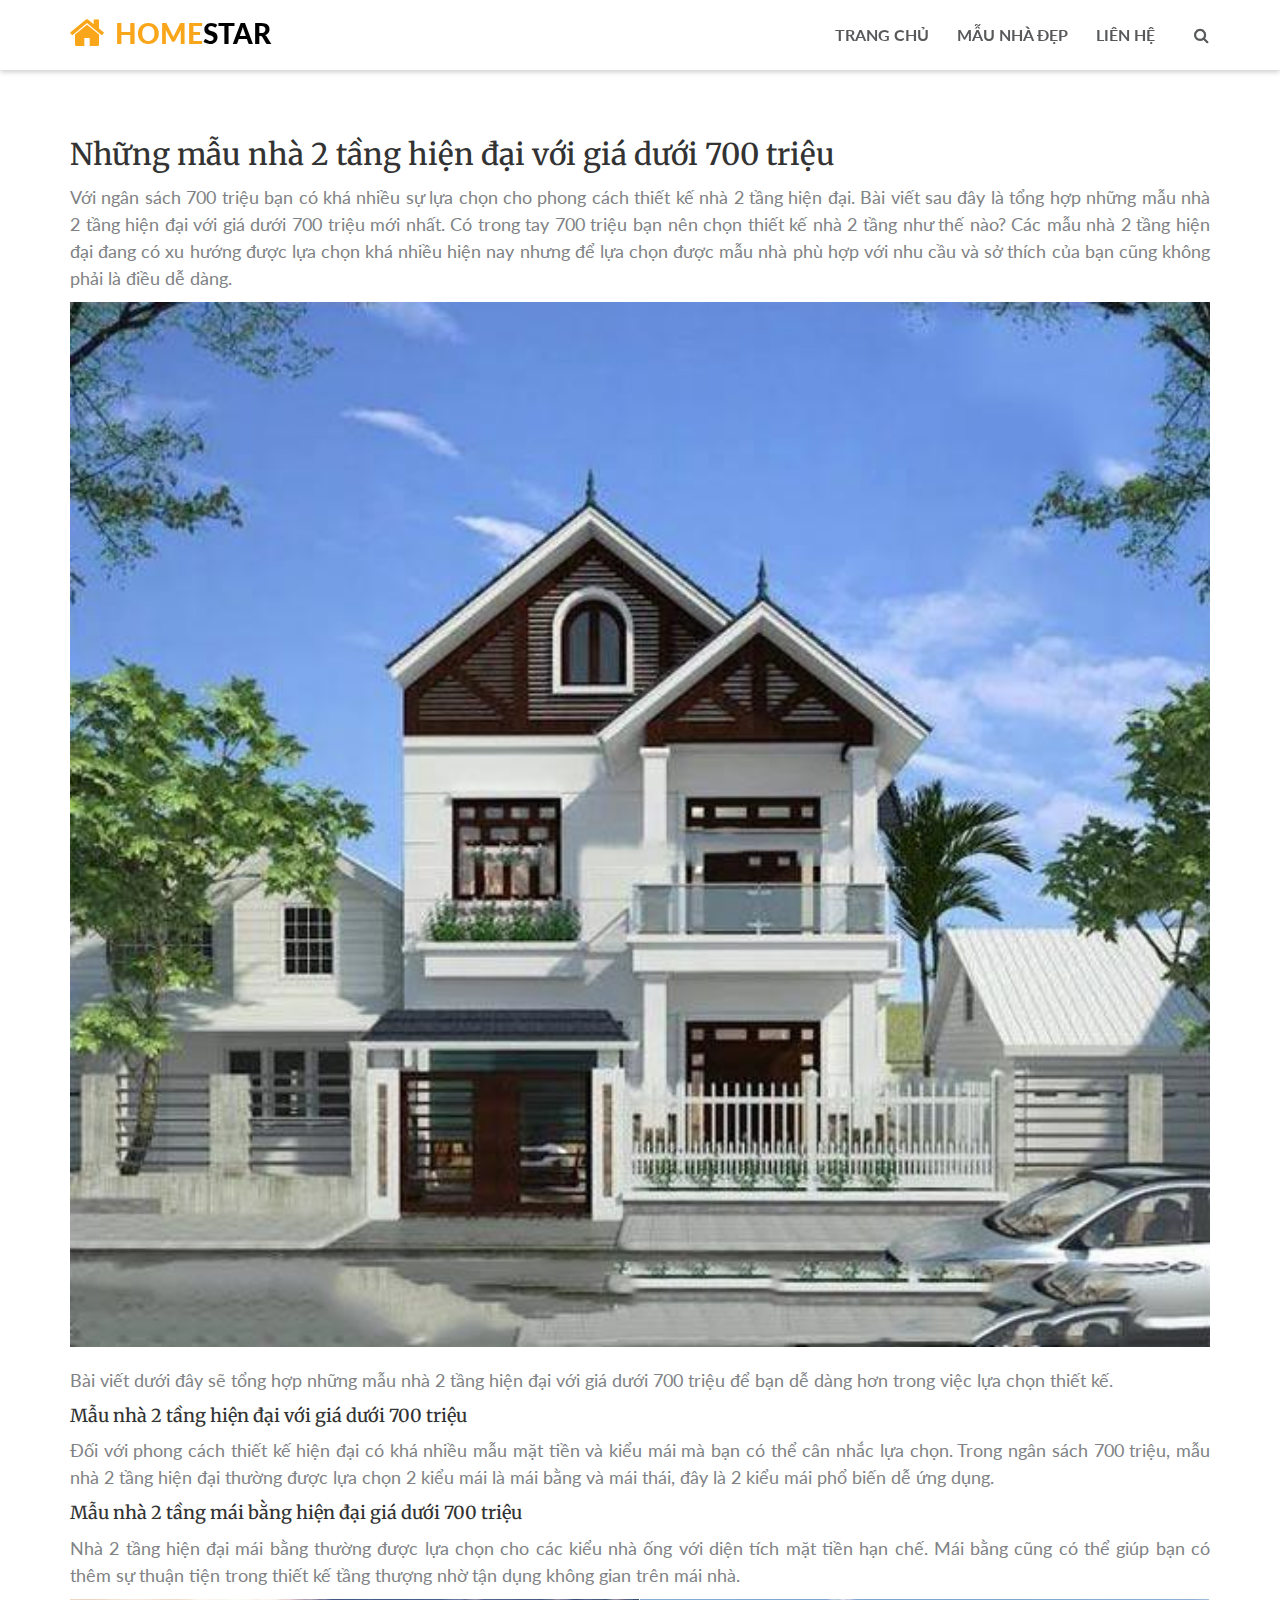
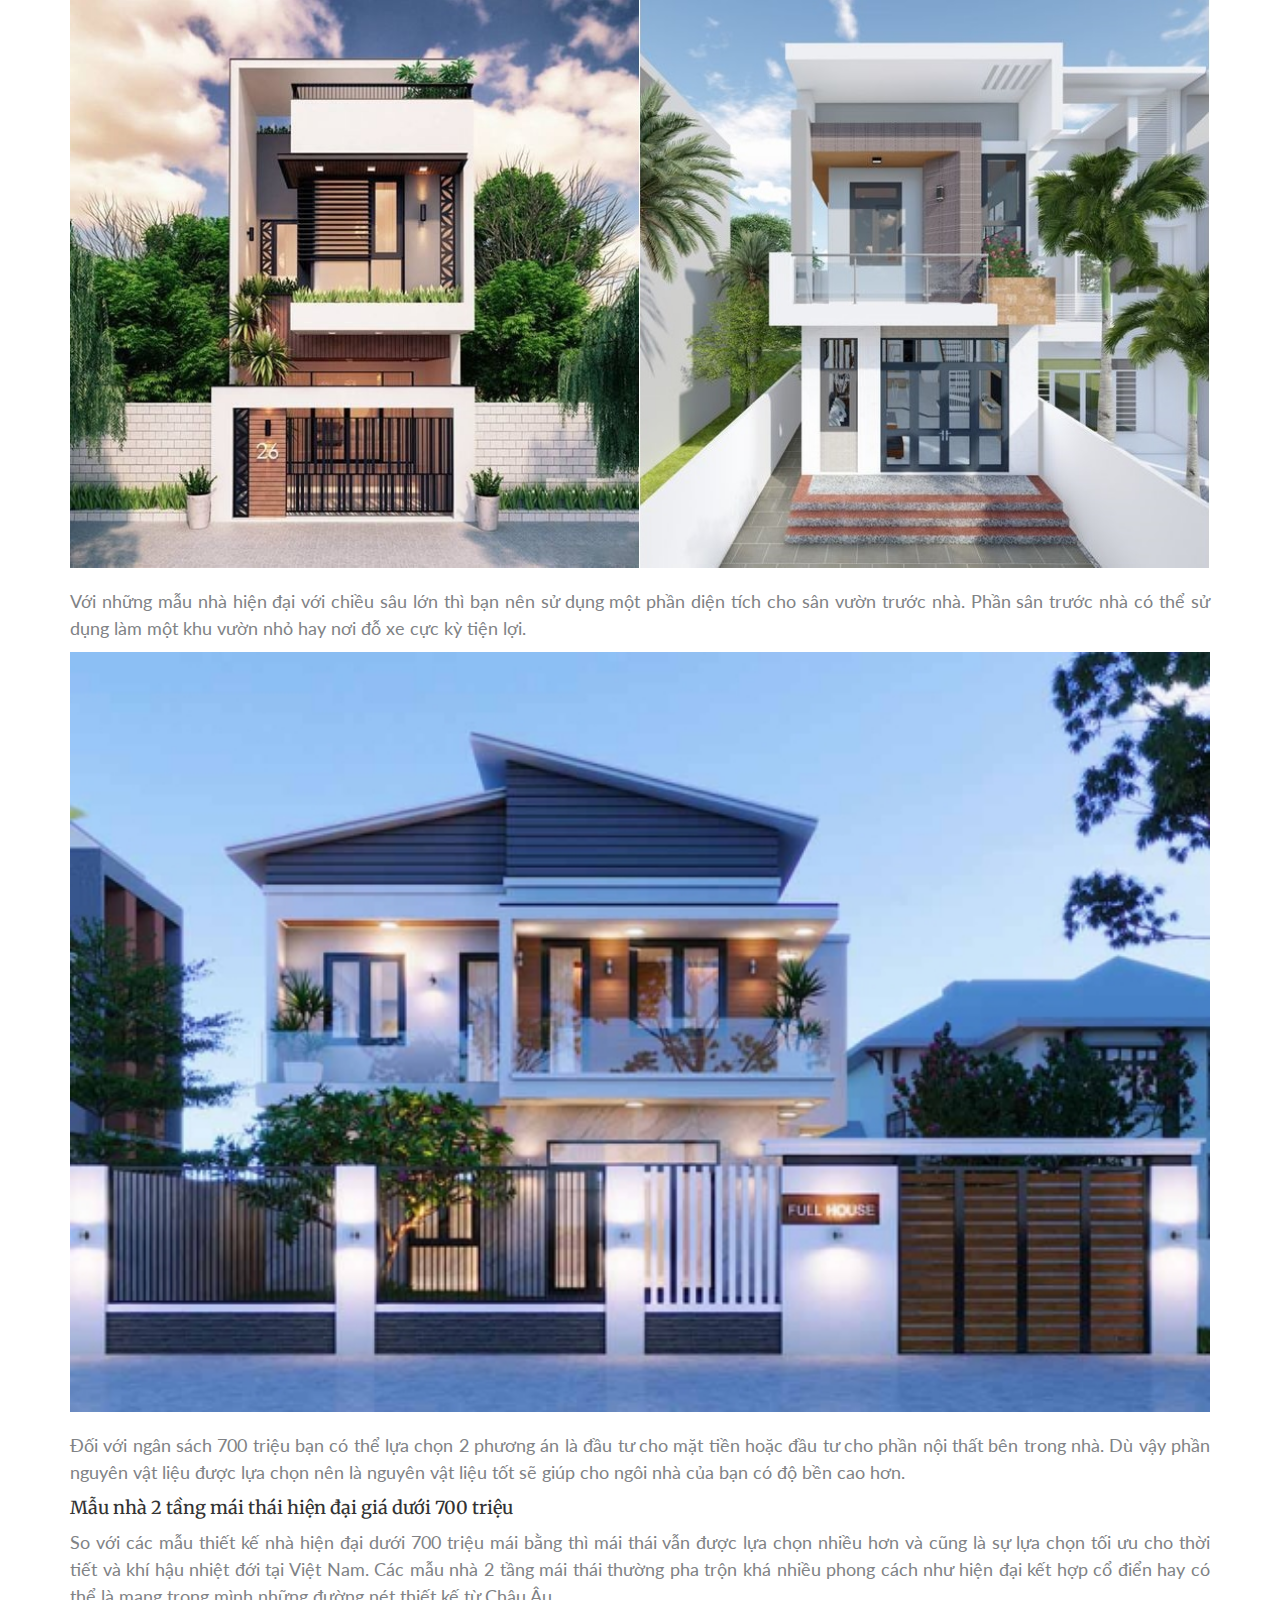
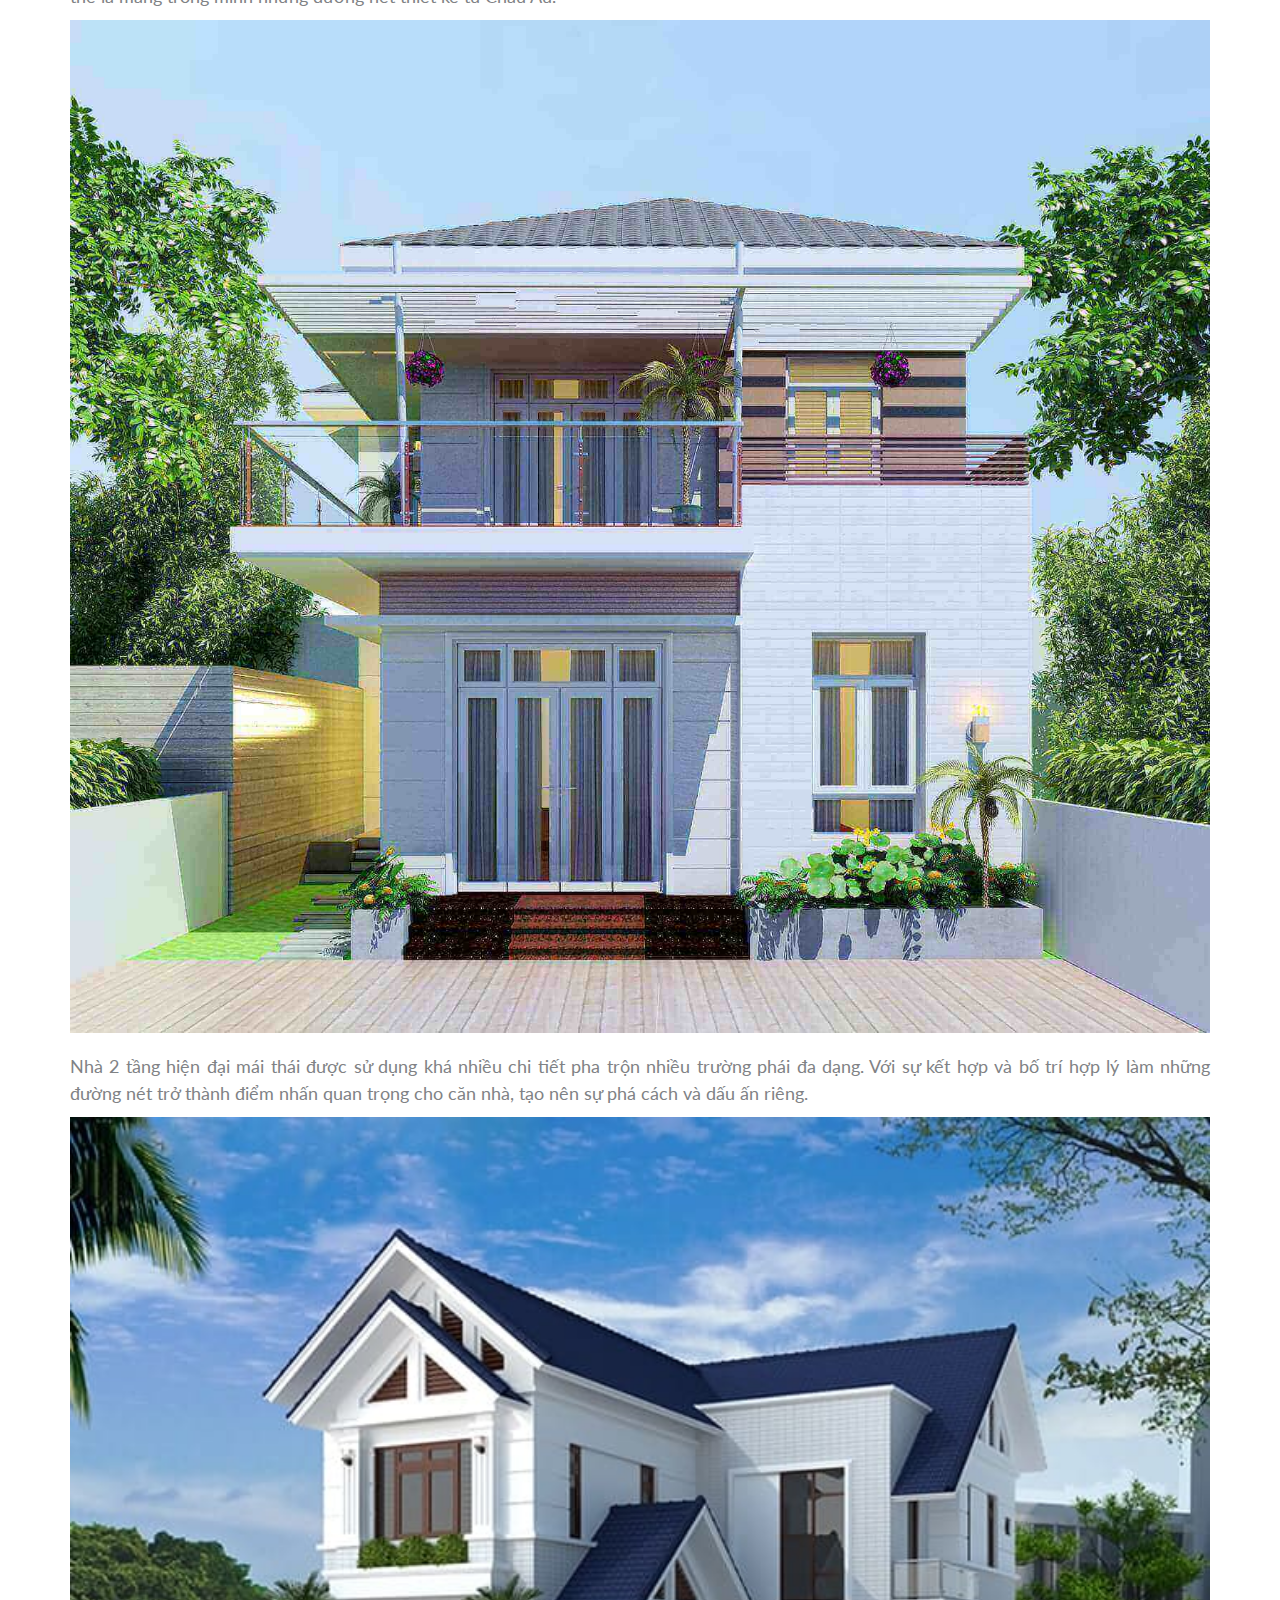
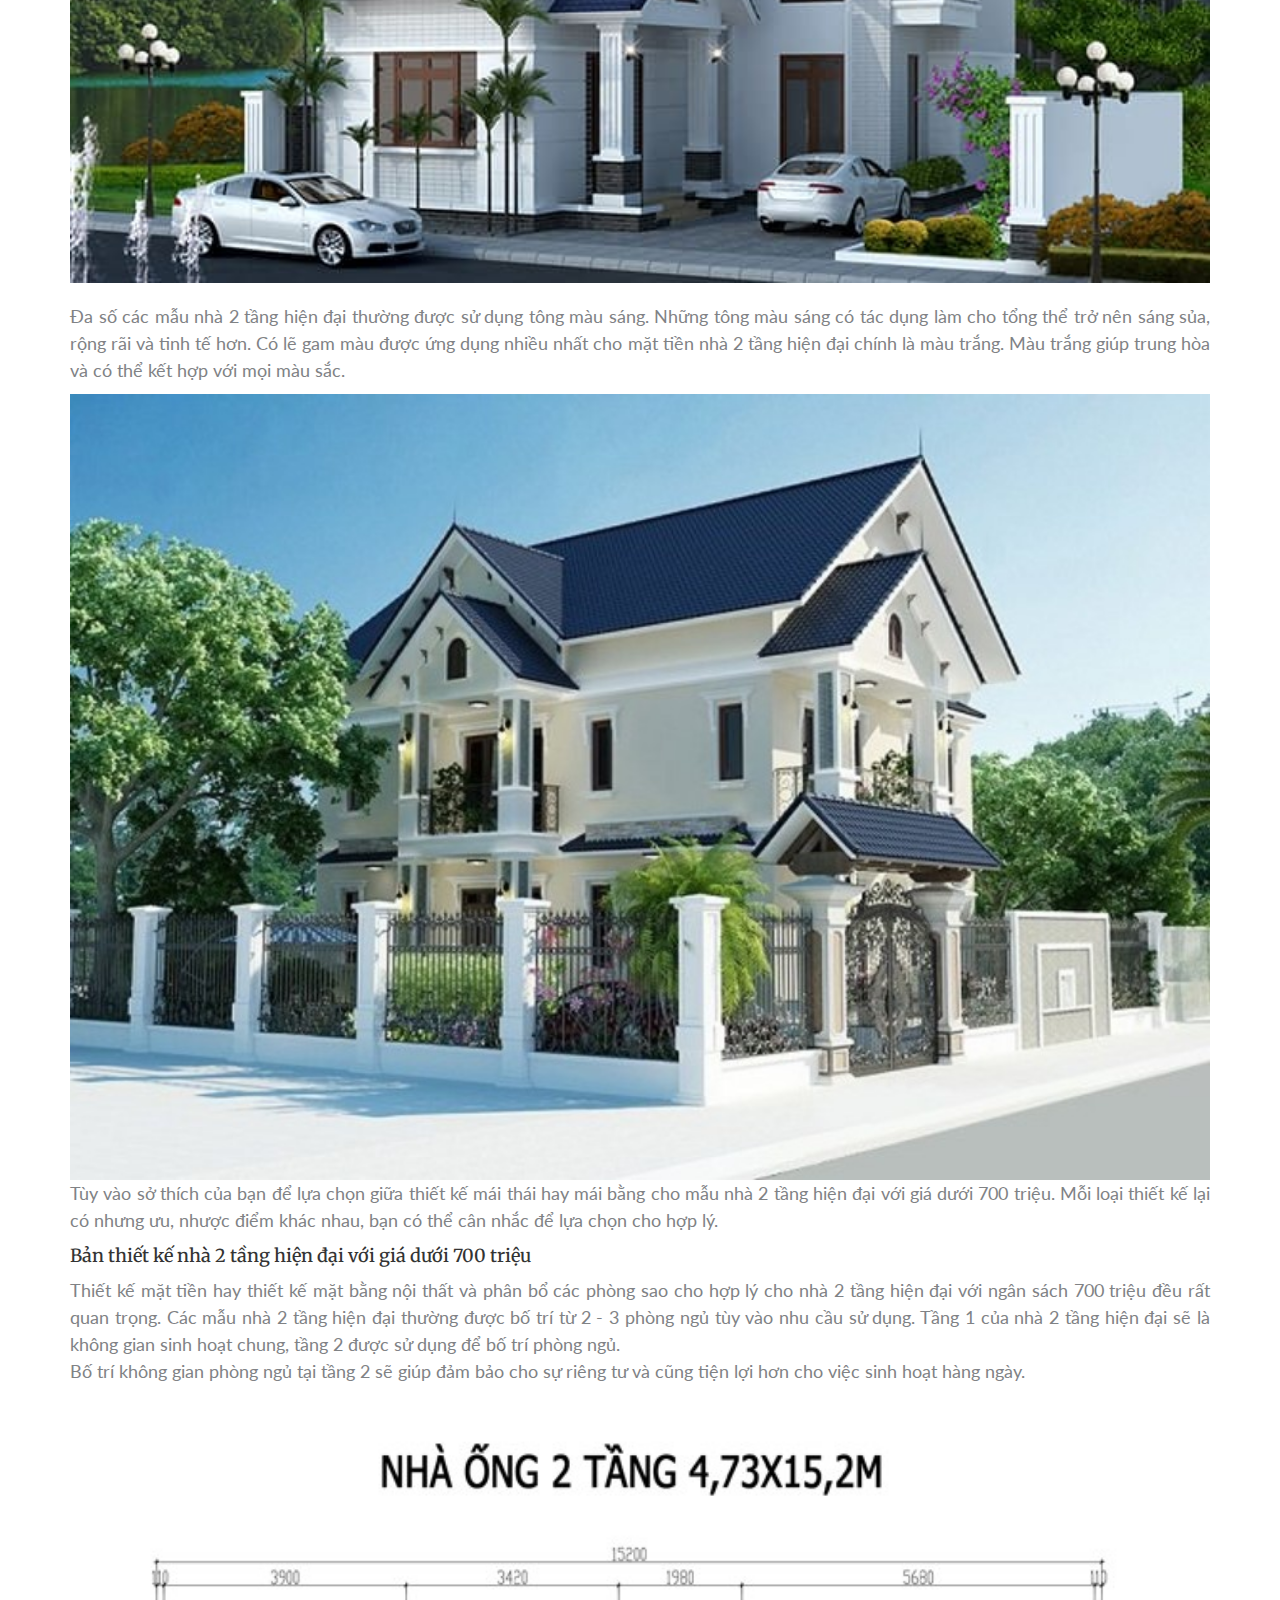
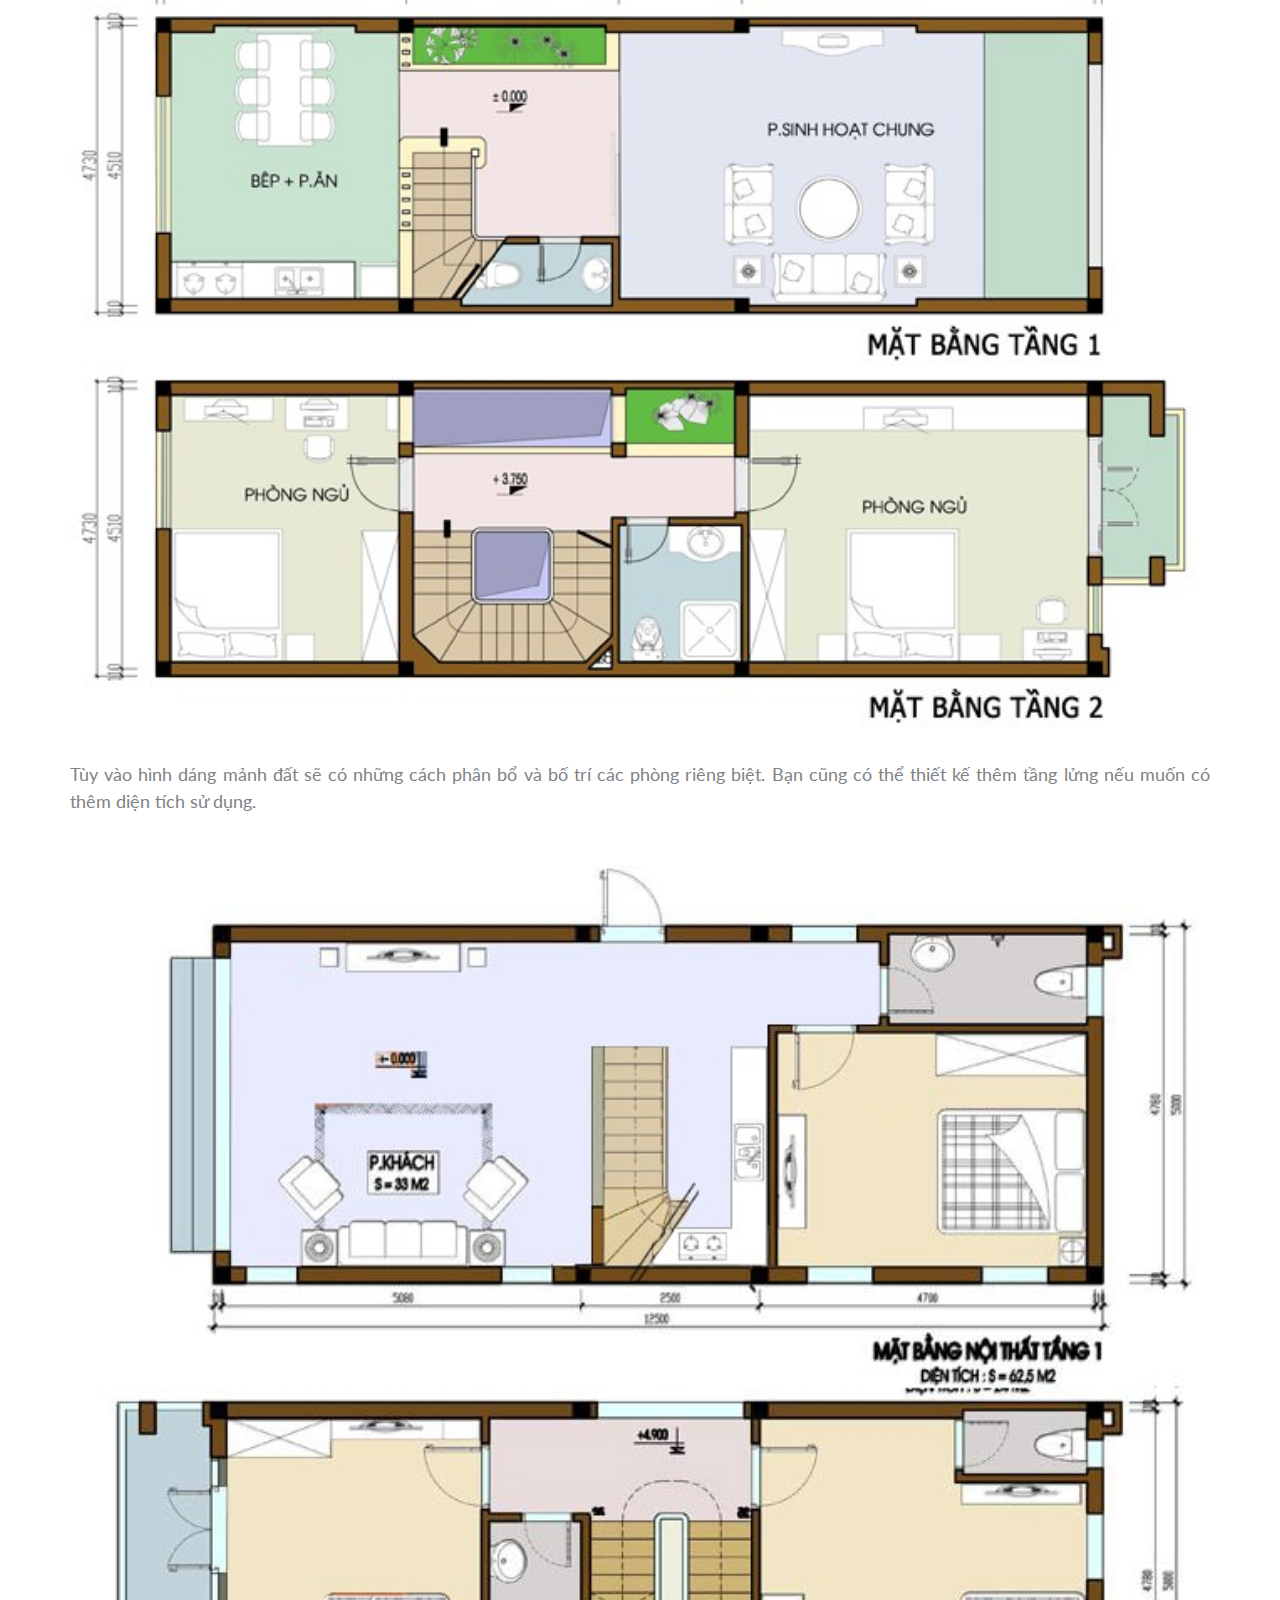
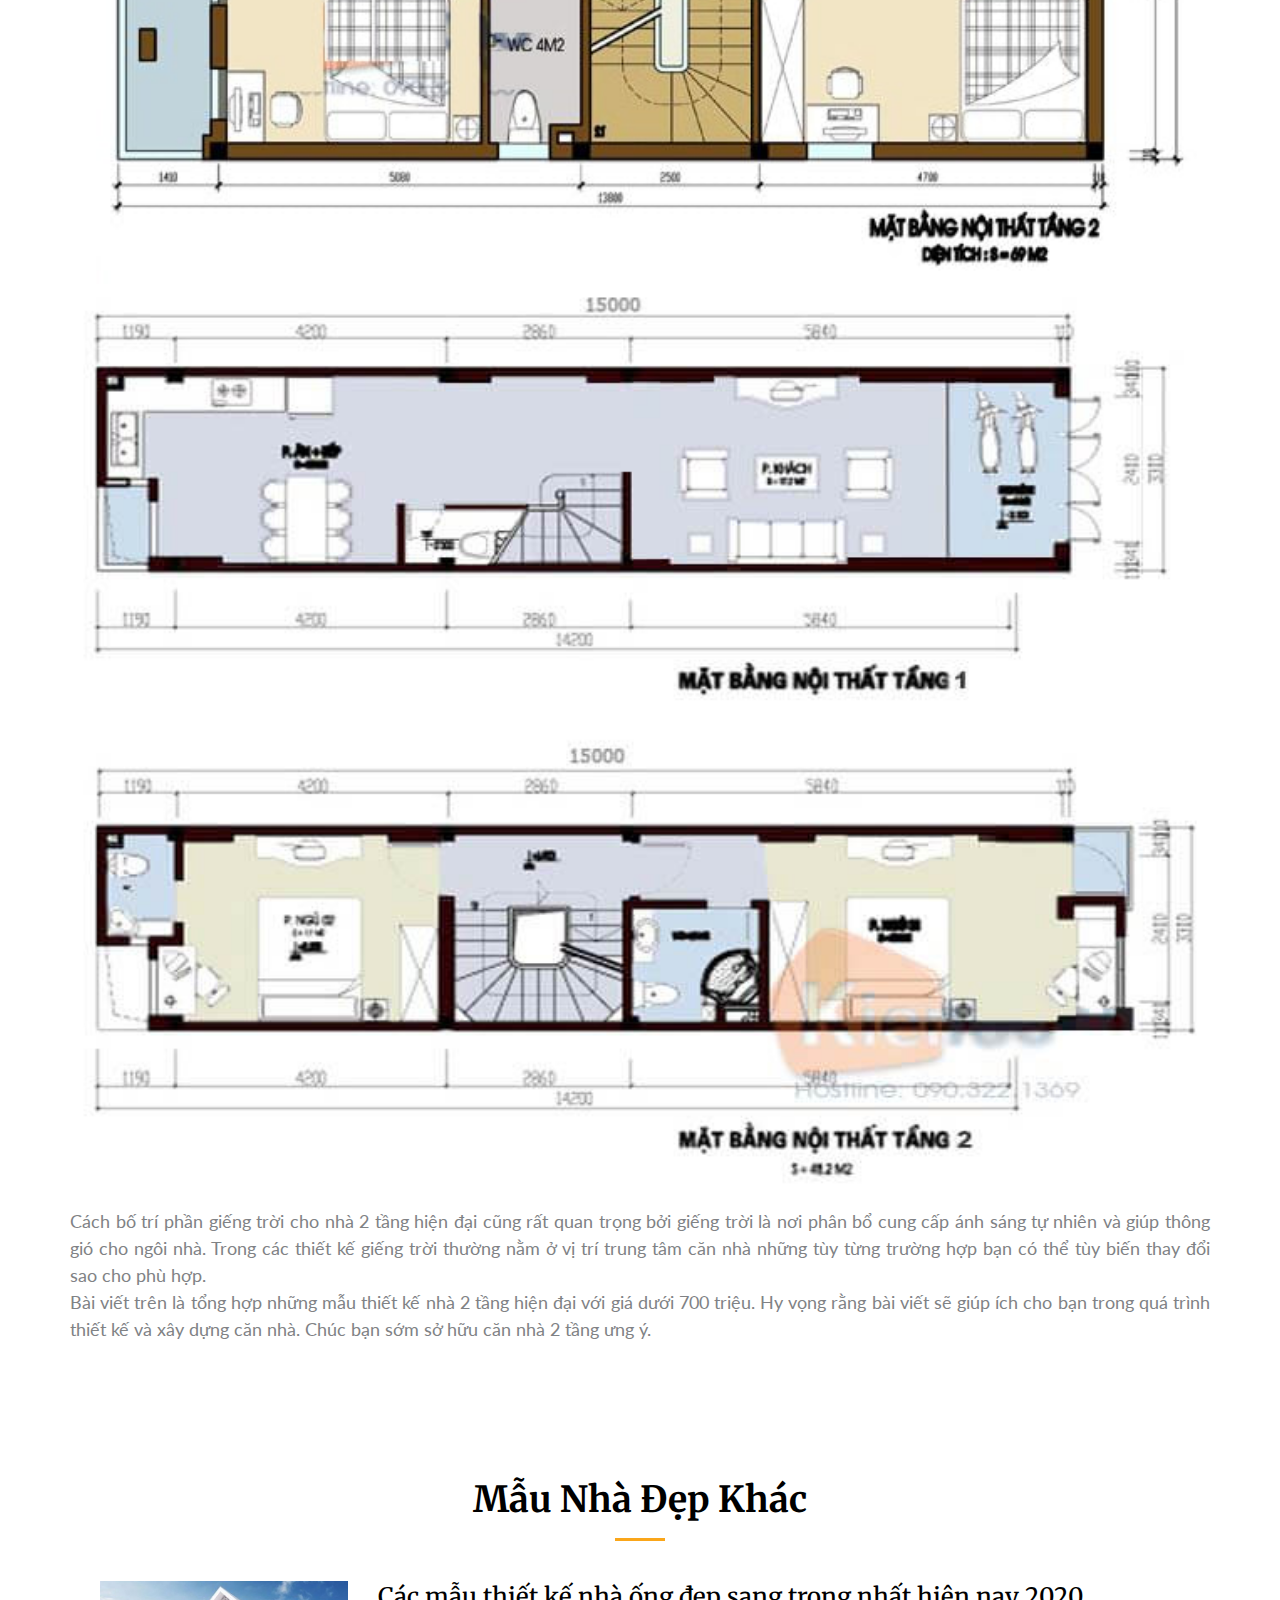
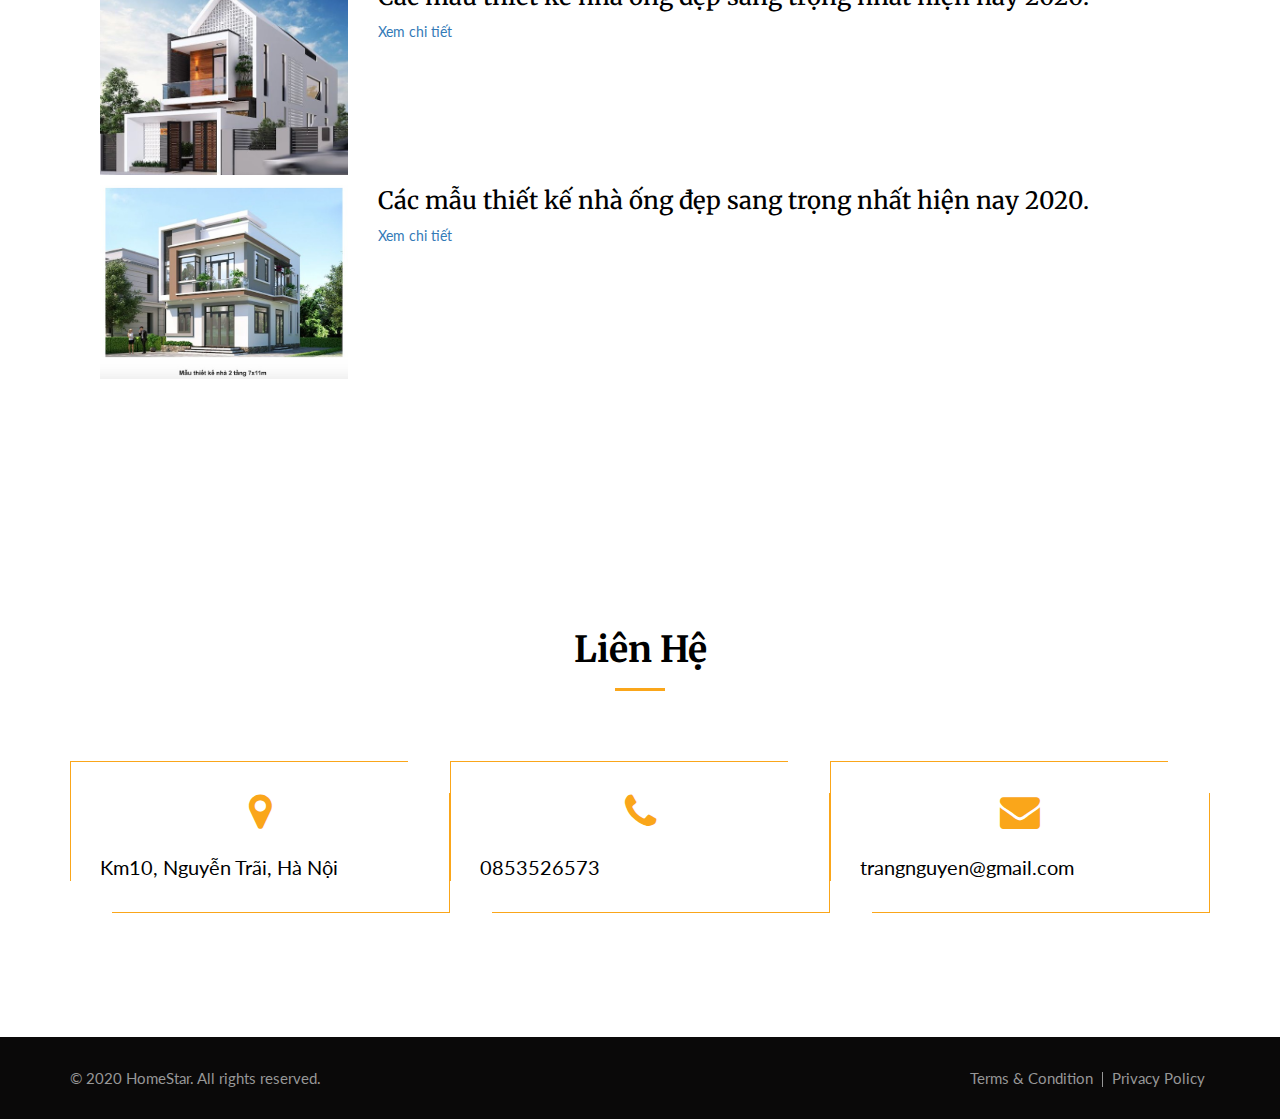
==== commit 30e02b91: "update" ====
--- a/bai1.html
+++ b/bai1.html
@@ -46,6 +46,9 @@
   font-size:18px;
   text-align: justify;
 }
+h3{
+        color: black;
+      }
 
 
 </style>
@@ -101,6 +104,7 @@
         <div class="collapse navbar-collapse" id="myNavbar1">
           <ul class="nav navbar-nav navbar-right">
             <li><a href="index.html">Trang Chủ</a></li>
+            <li><a href="#hot-home">Mẫu nhà đẹp</a></li>
             <li><a href="#home-contact">Liên Hệ</a></li>                    
             <li><a href="javascript:void(0)" class="search-button"><span><i class="fa fa-search"></i></span></a></li>
           </ul>
@@ -120,8 +124,8 @@
 
         <div class="list-group landing-page-navbar">
 
-          <a href="#home-homepage" class="list-group-item"><span><i class="fa fa-home link-icon"></i></span>Trang chủ</a>                                                                                                      
-          <a href="#home-contact" class="list-group-item"><span><i class="fa fa-phone link-icon"></i></span>Liên hệ</a>                          
+          <a href="#home-homepage" class="list-group-item"><span><i class="fa fa-home link-icon"></i></span>Trang chủ</a>
+          <a href="#hot-home" class="list-group-item"><span><i class="fa fa-building link-icon"></i></span>Mẫu nhà đẹp</a> <a href="#home-contact" class="list-group-item"><span><i class="fa fa-phone link-icon"></i></span>Liên hệ</a>                          
         </div><!-- end list-group -->
       </div><!-- end main-menu -->
     </div><!-- end mySidenav -->
@@ -139,15 +143,7 @@
 
 <section>
     <div class="container">
-    <div class="col-md-3 hidden-sm col-lg-3 col-xs-3">
-      <div>
-        <a href="bai2.html" target="_parent"><p style="text-align: justify; font-size: 16px;">Các mẫu thiết kế nhà ống đẹp sang trọng nhất hiện nay 2020</p></a>
-      </div>
-      <div>
-        <a href="bai3.html" target="_parent">100+ mẫu nhà 2 tầng 3 phòng ngủ đẹp, đầy đủ tiện nghi</a>
-      </div>
-    </div>
-    <div class="col-md-9 col-sm-9 col-lg-9 col-xs-9">
+    <div>
       <h2> Những mẫu nhà 2 tầng hiện đại với giá dưới 700 triệu</h2>
       <p>
         Với ngân sách 700 triệu bạn có khá nhiều sự lựa chọn cho phong cách thiết kế nhà 2 tầng hiện đại. Bài viết sau đây là tổng hợp những mẫu nhà 2 tầng hiện đại với giá dưới 700 triệu mới nhất.
@@ -196,6 +192,50 @@
 
 </div>
 </section>
+
+<section id="hot-home" class="section-padding">
+   <div class="container">
+        <div class=" text-center">
+              <div class="page-heading white-heading">
+                  <h2 style="color:black;">Mẫu Nhà Đẹp Khác</h2>
+                  <hr class="heading-line" />
+               </div>
+
+
+               <div class="col-md-12 col-sm-12 col-lg-12 col-12">
+                   <a href="bai2.html">
+                    <div class="col-md-3 col-sm-3 col-lg-3 col-3">
+                      <img  src="images/anh-homstar/16.jpg" alt="">
+                    </div>
+                    <div class="col-md-9 col-sm-9 col-lg-9 col-9" style="text-align: left;">
+                      <div>
+                        <h3> Các mẫu thiết kế nhà ống đẹp sang trọng nhất hiện nay 2020.</h3>
+                      </div>
+                      <div>
+                        Xem chi tiết
+                      </div>
+                    </div>
+                   </a>
+               </div>
+               <div class="col-md-12 col-sm-12 col-lg-12 col-12" style="margin-top: 10px;">
+                   <a href="bai2.html">
+                    <div class="col-md-3 col-sm-3 col-lg-3 col-3">
+                      <img  src="images/anh-homstar/42.jpg" alt="">
+                    </div>
+                    <div class="col-md-9 col-sm-9 col-lg-9 col-9" style="text-align: left;">
+                      <div>
+                        <h3> Các mẫu thiết kế nhà ống đẹp sang trọng nhất hiện nay 2020.</h3>
+                      </div>
+                      <div>
+                        Xem chi tiết
+                      </div>
+                    </div>
+                   </a>
+               </div>
+        </div>
+
+    </div><!-- end container -->
+</section><!-- end hot-home -->
 
 
 <!--=================== Contact ================-->
@@ -253,6 +293,7 @@
 </section><!-- end footer -->
 
 
+
 <!-- Page Scripts Starts -->
 <script src="js/jquery.min.js"></script>
 <script src="js/bootstrap.min.js"></script>
@@ -264,6 +305,5 @@
 <script src="js/custom-owl.js"></script>
 <script src="js/custom-date-picker.js"></script>
 <!-- Page Scripts Ends -->
-
 </body>
 </html>